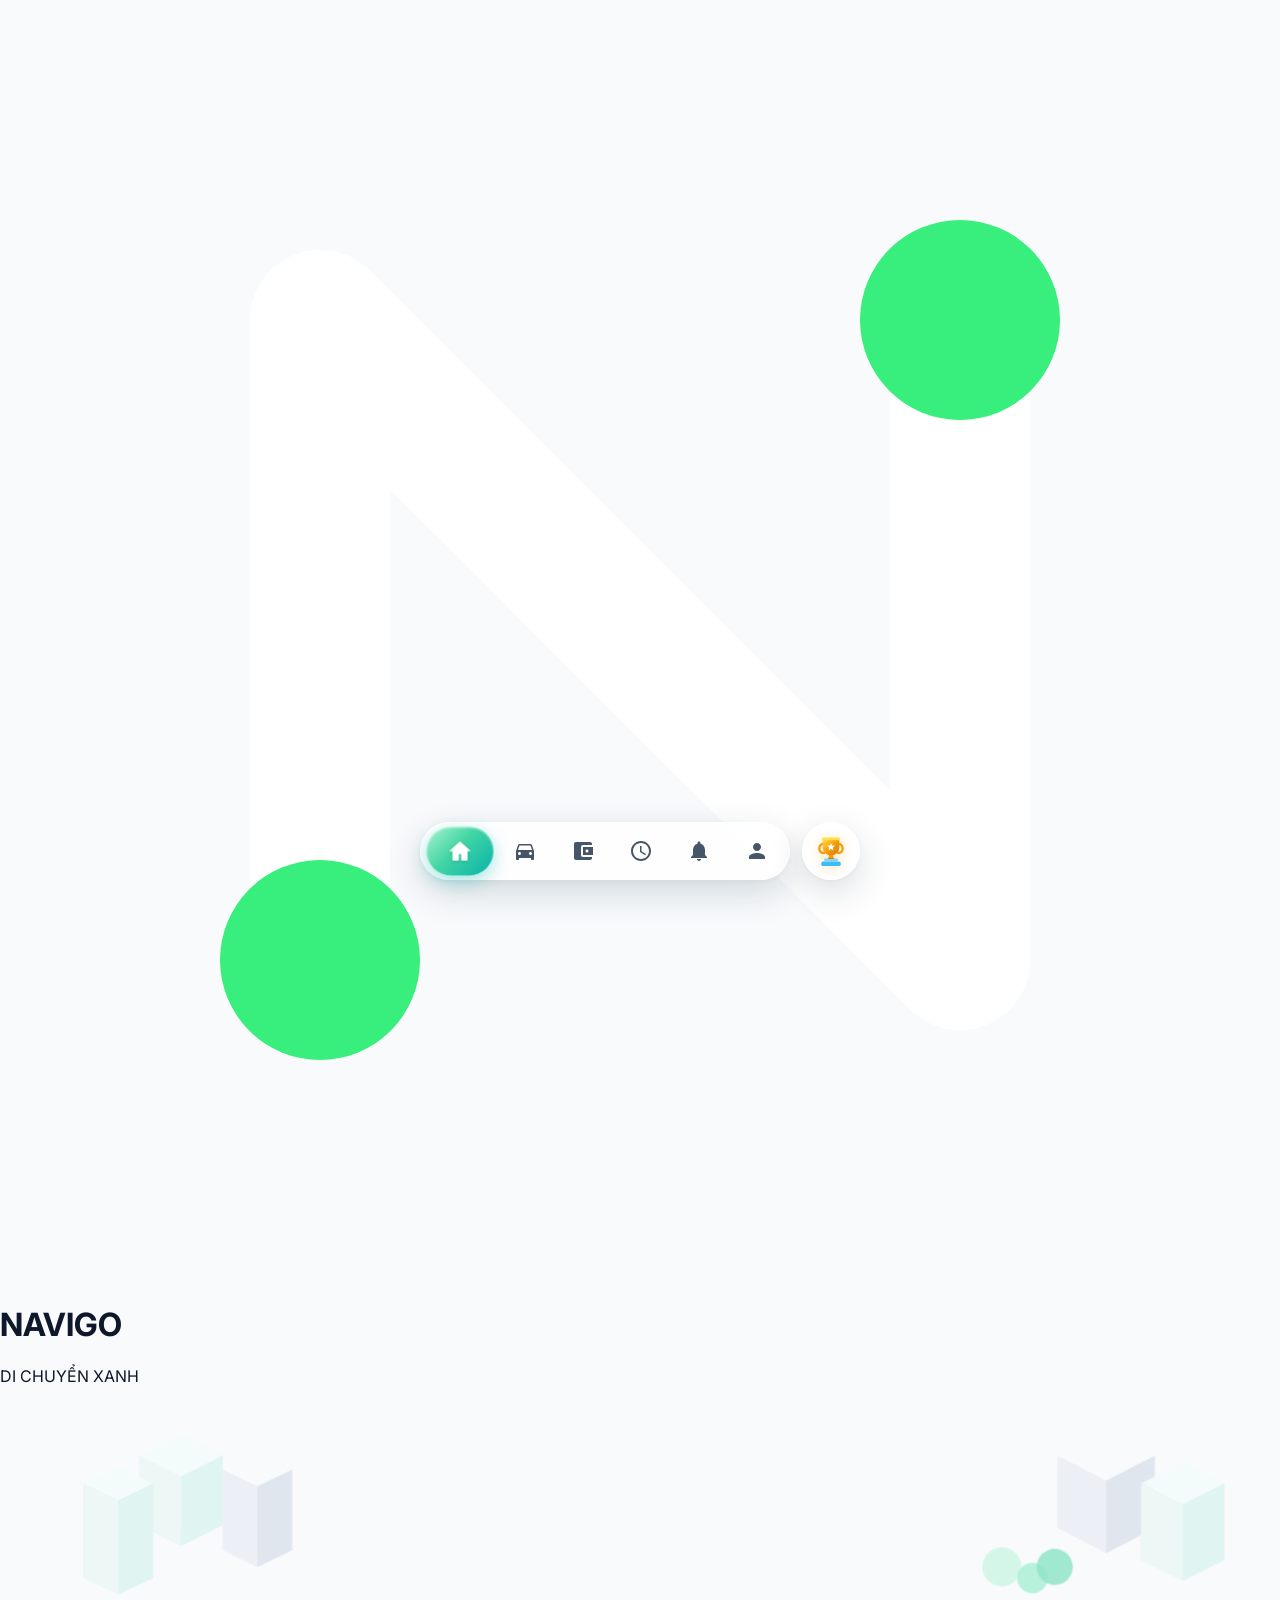
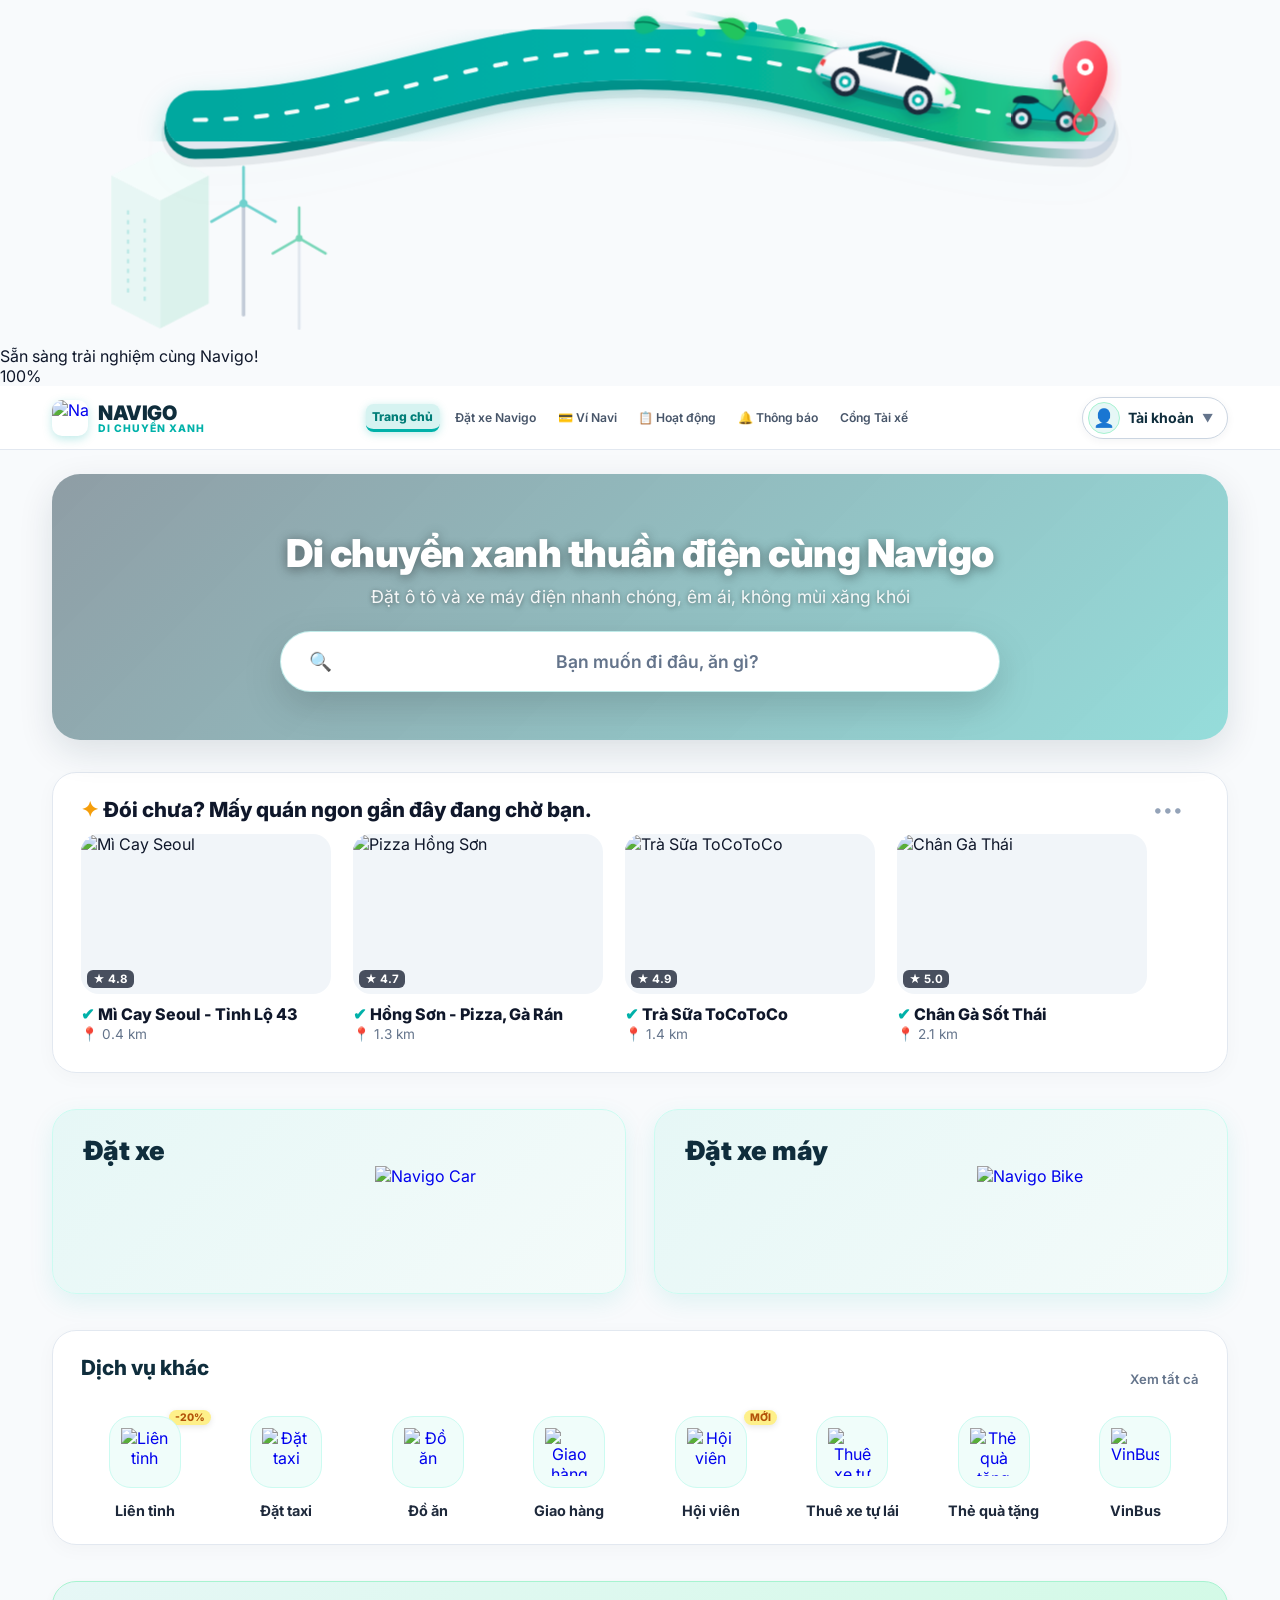
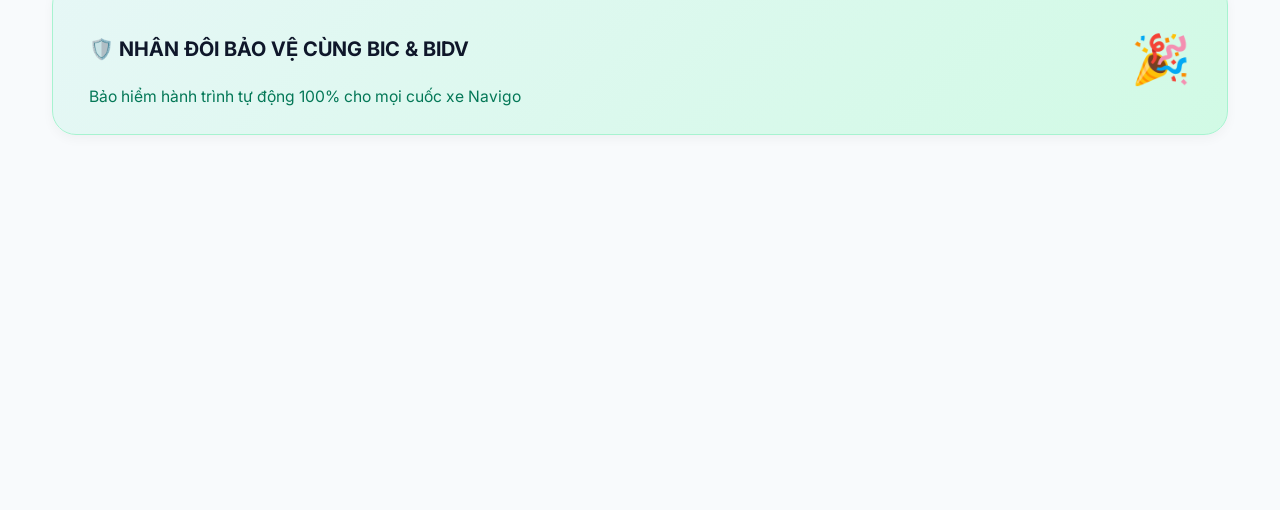
==== frontend/index.html @ cfb3f43a "feat: cap nhat cac chuc nang va tinh nang moi" ====
<!DOCTYPE html>
<html lang="vi">
<head>
    <meta charset="UTF-8">
    <meta name="viewport" content="width=device-width, initial-scale=1.0, maximum-scale=1.0, user-scalable=no, viewport-fit=cover">
    <meta name="theme-color" content="#f4fbf9">
    <title>Navigo — Di chuyển xanh thuần điện</title>
    <meta name="description" content="Navigo - Nền tảng di chuyển thuần điện 100% bằng ô tô và xe máy điện. Không khói, không mùi, không tiếng ồn.">
        <link rel="preconnect" href="https://fonts.googleapis.com">
    <link rel="preconnect" href="https://fonts.gstatic.com" crossorigin>
    <link href="https://fonts.googleapis.com/css2?family=Inter:wght@300;400;500;600;700;800;900&display=swap" rel="stylesheet">
    <link rel="stylesheet" href="css/design-system.css">
    <link rel="stylesheet" href="css/gsm-app.css?v=20261106_v5">
    <link rel="stylesheet" href="css/loading-splash.css">
    <style>
        /* ==========================================================================
           TOP NAVBAR & UNIFIED GUEST ACCOUNT DROPDOWN (TOPMOST LAYER GUARANTEE)
           ========================================================================== */
        .gsm-pc-navbar {
            position: sticky !important;
            top: 0 !important;
            overflow: visible !important;
            z-index: 2147483646 !important;
            background: #ffffff !important;
        }

        .gsm-pc-navbar-actions,
        .gsm-pc-navbar > div:last-child {
            position: relative !important;
            overflow: visible !important;
            z-index: 2147483647 !important;
        }

        .gsm-guest-menu-wrapper {
            position: relative !important;
            display: inline-flex !important;
            align-items: center !important;
            overflow: visible !important;
            z-index: 2147483647 !important;
        }

        .gsm-guest-account-btn {
            display: inline-flex !important;
            align-items: center !important;
            gap: 8px !important;
            background: #ffffff !important;
            border: 1.5px solid #cbd5e1 !important;
            border-radius: 9999px !important;
            padding: 4px 14px 4px 5px !important;
            cursor: pointer !important;
            transition: all 0.2s cubic-bezier(0.16, 1, 0.3, 1) !important;
            box-shadow: 0 2px 8px rgba(15, 45, 60, 0.05) !important;
            font-family: inherit !important;
            outline: none !important;
            user-select: none !important;
        }

        .gsm-guest-account-btn:hover {
            border-color: #00b1a9 !important;
            background: #f0faf9 !important;
            box-shadow: 0 4px 14px rgba(0, 177, 169, 0.18) !important;
        }

        .gsm-guest-account-btn.open .gsm-guest-account-arrow {
            transform: rotate(180deg) !important;
        }

        .gsm-guest-dropdown {
            display: none;
            position: absolute !important;
            top: calc(100% + 10px) !important;
            right: 0 !important;
            min-width: 250px !important;
            background: #ffffff !important;
            border: 1.5px solid #e2e8f0 !important;
            border-radius: 20px !important;
            box-shadow: 0 20px 50px rgba(15, 45, 60, 0.25), 0 4px 15px rgba(0, 0, 0, 0.08) !important;
            padding: 14px !important;
            z-index: 2147483647 !important;
            box-sizing: border-box !important;
            pointer-events: auto !important;
            animation: liquidPop 0.18s cubic-bezier(0.16, 1, 0.3, 1) !important;
        }

        .gsm-guest-dropdown.show,
        .gsm-guest-dropdown[style*="display: block"],
        .gsm-guest-dropdown[style*="display:block"] {
            display: block !important;
            visibility: visible !important;
            opacity: 1 !important;
            pointer-events: auto !important;
        }

        .gsm-guest-dropdown-header {
            padding: 4px 8px 12px !important;
            border-bottom: 1px solid #f1f5f9 !important;
            margin-bottom: 12px !important;
            text-align: left !important;
        }

        .gsm-guest-dropdown-title {
            font-weight: 800 !important;
            font-size: 0.95rem !important;
            color: #0f2d3c !important;
        }

        .gsm-guest-dropdown-sub {
            font-size: 0.78rem !important;
            color: #64748b !important;
            margin-top: 3px !important;
        }

        .gsm-guest-dropdown-item {
            display: flex !important;
            align-items: center !important;
            gap: 10px !important;
            padding: 11px 16px !important;
            border-radius: 12px !important;
            text-decoration: none !important;
            font-size: 0.9rem !important;
            font-weight: 700 !important;
            transition: all 0.16s ease !important;
            cursor: pointer !important;
            box-sizing: border-box !important;
        }

        .gsm-guest-dropdown-item.item-login {
            color: #ffffff !important;
            background: linear-gradient(135deg, #00b1a9, #007d77) !important;
            box-shadow: 0 4px 14px rgba(0, 177, 169, 0.32) !important;
            margin-bottom: 8px !important;
        }

        .gsm-guest-dropdown-item.item-login:hover {
            transform: translateY(-1px) !important;
            box-shadow: 0 6px 18px rgba(0, 177, 169, 0.42) !important;
        }

        .gsm-guest-dropdown-item.item-register {
            color: #0f2d3c !important;
            background: #f8fafc !important;
            border: 1.5px solid #cbd5e1 !important;
        }

        .gsm-guest-dropdown-item.item-register:hover {
            background: #f1f5f9 !important;
            border-color: #94a3b8 !important;
            transform: translateY(-1px) !important;
        }
        /* ==========================================================================
           ENLARGED SPACIOUS PC DESKTOP HOME PAGE (NO MAP ON HOME)
           ========================================================================== */
        @media (min-width: 1025px) {
            body.gsm-home-page {
                background: #f8fafc !important;
                height: auto !important;
                min-height: 100vh !important;
                overflow-y: auto !important;
                overflow-x: hidden !important;
            }

            body.gsm-home-page .gsm-desktop-container {
                max-width: 1240px !important;
                margin: 0 auto !important;
                padding: 24px 32px 60px !important;
                width: 100% !important;
                height: auto !important;
                min-height: calc(100vh - 64px) !important;
                overflow: visible !important;
                background: transparent !important;
                display: block !important;
            }

            body.gsm-home-page .gsm-desktop-sidebar {
                width: 100% !important;
                max-width: 100% !important;
                min-width: 0 !important;
                height: auto !important;
                border: none !important;
                background: transparent !important;
                box-shadow: none !important;
                position: static !important;
                overflow: visible !important;
            }

            body.gsm-home-page .gsm-screen-wrapper {
                max-width: 100% !important;
                width: 100% !important;
                height: auto !important;
                min-height: auto !important;
                background: transparent !important;
                box-shadow: none !important;
                border-radius: 0 !important;
                overflow: visible !important;
            }

            /* No map on home page */
            body.gsm-home-page .gsm-desktop-wide-canvas,
            body.gsm-home-page #desktop-home-map {
                display: none !important;
            }

            /* Floating Navigation Bar: prominently float on top across all screens */
            body.gsm-home-page .gsm-floating-bottom-nav,
            .gsm-floating-bottom-nav {
                display: inline-flex !important;
                visibility: visible !important;
                position: fixed !important;
                bottom: 20px !important;
                left: 50% !important;
                transform: translateX(-50%) !important;
                z-index: 2147483640 !important;
                pointer-events: none !important;
                opacity: 1 !important;
            }
            body.gsm-home-page .gsm-floating-bottom-nav .gsm-bottom-nav-pill,
            body.gsm-home-page .gsm-floating-bottom-nav .gsm-bottom-nav-trophy,
            .gsm-floating-bottom-nav .gsm-bottom-nav-pill,
            .gsm-floating-bottom-nav .gsm-bottom-nav-trophy {
                pointer-events: auto !important;
            }
            .gsm-floating-bottom-nav .gsm-bottom-nav-pill *,
            .gsm-floating-bottom-nav .gsm-bottom-nav-trophy *,
            .gsm-nav-btn {
                pointer-events: auto !important;
                cursor: pointer !important;
            }
            .gsm-nav-btn svg, .gsm-nav-btn path, .gsm-nav-btn circle {
                pointer-events: none !important;
            }

            /* Hero Banner */
            body.gsm-home-page .gsm-home-header {
                border-radius: 28px !important;
                padding: 56px 40px 48px !important;
                margin-bottom: 32px !important;
                background: linear-gradient(135deg, rgba(15, 45, 60, 0.45), rgba(0, 177, 169, 0.4)), url('assets/gsm/city_bg.jpg') no-repeat center center !important;
                background-size: cover !important;
                text-align: center !important;
                box-shadow: 0 12px 35px rgba(15, 45, 60, 0.12) !important;
            }

            body.gsm-home-page .gsm-home-hero-text {
                display: block !important;
                margin-bottom: 24px !important;
            }

            body.gsm-home-page .gsm-top-search-pill {
                max-width: 720px !important;
                margin: 0 auto !important;
                padding: 18px 28px !important;
                border-radius: 9999px !important;
                box-shadow: 0 14px 40px rgba(0, 0, 0, 0.15) !important;
                background: #ffffff !important;
                border: 1.5px solid rgba(0, 177, 169, 0.25) !important;
            }
            body.gsm-home-page .gsm-top-search-pill .gsm-search-placeholder {
                font-size: 1.1rem !important;
                font-weight: 600 !important;
            }

            /* Hero Cards: Đặt xe & Đặt xe máy */
            body.gsm-home-page .gsm-hero-cards-row {
                display: flex !important;
                gap: 28px !important;
                padding: 0 !important;
                margin-bottom: 36px !important;
            }
            body.gsm-home-page .gsm-hero-service-card {
                flex: 1 !important;
                height: 185px !important;
                padding: 24px 30px !important;
                border-radius: 24px !important;
                border: 1.5px solid #ccfbf1 !important;
                box-shadow: 0 8px 24px rgba(0, 177, 169, 0.1) !important;
            }
            body.gsm-home-page .gsm-hero-service-title {
                font-size: 1.65rem !important;
                font-weight: 900 !important;
            }
            body.gsm-home-page .gsm-hero-service-img {
                width: 220px !important;
                height: 115px !important;
            }

            /* Food Section */
            body.gsm-home-page .gsm-food-section {
                padding: 24px 28px !important;
                margin-bottom: 36px !important;
                background: #ffffff !important;
                border-radius: 24px !important;
                box-shadow: 0 4px 20px rgba(0, 0, 0, 0.03) !important;
                border: 1px solid #e2e8f0 !important;
            }
            body.gsm-home-page .gsm-food-title {
                font-size: 1.3rem !important;
                font-weight: 800 !important;
            }
            body.gsm-home-page .gsm-food-carousel {
                gap: 22px !important;
                padding-bottom: 6px !important;
            }
            body.gsm-home-page .gsm-food-card {
                width: 250px !important;
            }
            body.gsm-home-page .gsm-food-img-wrapper {
                width: 250px !important;
                height: 160px !important;
                border-radius: 18px !important;
            }
            body.gsm-home-page .gsm-food-name {
                font-size: 1rem !important;
                font-weight: 800 !important;
                margin-top: 10px !important;
            }
            body.gsm-home-page .gsm-food-dist {
                font-size: 0.85rem !important;
            }

            /* Services Grid */
            body.gsm-home-page .gsm-services-section {
                padding: 24px 28px !important;
                margin-bottom: 36px !important;
                background: #ffffff !important;
                border-radius: 24px !important;
                box-shadow: 0 4px 20px rgba(0, 0, 0, 0.03) !important;
                border: 1px solid #e2e8f0 !important;
            }
            body.gsm-home-page .gsm-services-title {
                font-size: 1.3rem !important;
                font-weight: 800 !important;
                margin-bottom: 22px !important;
            }
            body.gsm-home-page .gsm-services-grid {
                grid-template-columns: repeat(8, 1fr) !important;
                gap: 20px 14px !important;
            }
            body.gsm-home-page .gsm-grid-icon-wrap {
                width: 72px !important;
                height: 72px !important;
                border-radius: 22px !important;
                background: #f0fdfa !important;
                border: 1.5px solid #ccfbf1 !important;
            }
            body.gsm-home-page .gsm-grid-icon-wrap img {
                width: 48px !important;
                height: 48px !important;
            }
            body.gsm-home-page .gsm-grid-label {
                font-size: 0.9rem !important;
                font-weight: 700 !important;
                margin-top: 8px !important;
            }

            /* Promo Banner */
            body.gsm-home-page .gsm-banner-card {
                margin: 0 0 32px 0 !important;
                padding: 28px 36px !important;
                border-radius: 24px !important;
                border: 1.5px solid #a7f3d0 !important;
            }
            body.gsm-home-page .gsm-banner-left h4 {
                font-size: 1.25rem !important;
            }
            body.gsm-home-page .gsm-banner-left p {
                font-size: 0.98rem !important;
            }
            body.gsm-home-page .gsm-banner-graphic {
                font-size: 3rem !important;
            }
        }
    </style>
    <!-- Prevent loading splash flicker when user is already in an active session -->
    <script>
        if (sessionStorage.getItem('navigo_session_loaded') === 'true') {
            document.documentElement.classList.add('navigo-session-ready');
        }
    </script>
    <style>
        html.navigo-session-ready #navigo-welcome-splash {
            display: none !important;
            opacity: 0 !important;
            visibility: hidden !important;
            pointer-events: none !important;
        }
    </style>
    <script>
        window.showFeatureInDevelopment = function(featureName, icon) {
            const defaultIcons = {
                'Đồ ăn': '🍔',
                'Hội viên': '💎',
                'Thuê xe tự lái': '🚗',
                'Thẻ quà tặng': '🎁',
                'VinBus': '🚌'
            };
            const title = featureName || 'Tính năng';
            const resolvedIcon = icon || defaultIcons[featureName] || '⚡';

            if (typeof window.showNavigoModal === 'function') {
                window.showNavigoModal({
                    title: title,
                    message: 'Tính năng đang phát triển',
                    icon: resolvedIcon,
                    confirmText: 'Đã hiểu',
                    showCancel: false,
                    onConfirm: () => {}
                });
                return;
            }

            const existing = document.getElementById('navigo-liquid-glass-modal');
            if (existing) existing.remove();

            const overlay = document.createElement('div');
            overlay.id = 'navigo-liquid-glass-modal';
            overlay.style.cssText = 'position:fixed; inset:0; background:rgba(15,45,60,0.45); backdrop-filter:blur(14px); -webkit-backdrop-filter:blur(14px); z-index:2147483647 !important; display:flex; align-items:center; justify-content:center; padding:20px; box-sizing:border-box;';

            overlay.innerHTML = `
                <div style="position:relative; background:rgba(255,255,255,0.92); backdrop-filter:blur(24px); -webkit-backdrop-filter:blur(24px); border:1.5px solid rgba(255,255,255,0.95); border-radius:24px; padding:28px 24px 22px; max-width:380px; width:100%; text-align:center; box-shadow:0 25px 60px rgba(15,45,60,0.25), inset 0 1px 1px rgba(255,255,255,0.8); font-family:system-ui,-apple-system,sans-serif; animation:liquidPop 0.22s cubic-bezier(0.16,1,0.3,1);">
                    <button type="button" id="btn-liquid-close" aria-label="Đóng thông báo" title="Đóng" style="position:absolute; top:12px; right:12px; width:30px; height:30px; border-radius:50%; border:none; background:rgba(0,0,0,0.06); color:#64748b; font-size:1.3rem; line-height:1; display:flex; align-items:center; justify-content:center; cursor:pointer; transition:all 0.15s ease; z-index:10;">&times;</button>
                    <div style="width:58px; height:58px; border-radius:50%; background:rgba(230,247,246,0.9); border:1px solid rgba(187,242,238,0.9); color:#00b1a9; display:flex; align-items:center; justify-content:center; font-size:1.75rem; margin:0 auto 16px auto; box-shadow:0 4px 14px rgba(0,0,0,0.06);">
                        ${resolvedIcon}
                    </div>
                    <h3 style="margin:0 0 8px 0; font-size:1.25rem; font-weight:800; color:#0f2d3c; letter-spacing:-0.3px;">
                        ${title}
                    </h3>
                    <p style="margin:0 0 22px 0; font-size:0.92rem; color:#475569; line-height:1.45; word-break:break-word;">
                        Tính năng đang phát triển
                    </p>
                    <div style="display:flex; gap:10px;">
                        <button type="button" id="btn-liquid-confirm" style="flex:1; height:44px; border-radius:12px; border:none; background:linear-gradient(135deg, #00b1a9, #008781); color:#ffffff; font-size:0.92rem; font-weight:800; cursor:pointer; box-shadow:0 4px 14px rgba(0,177,169,0.35);">
                            Đã hiểu
                        </button>
                    </div>
                </div>
            `;

            document.body.appendChild(overlay);

            const removeModal = () => {
                document.removeEventListener('keydown', handleKeydown);
                overlay.remove();
            };
            const handleKeydown = (e) => {
                if (e.key === 'Escape') removeModal();
            };
            document.addEventListener('keydown', handleKeydown);

            const closeBtn = overlay.querySelector('#btn-liquid-close');
            if (closeBtn) closeBtn.onclick = removeModal;

            const confirmBtn = overlay.querySelector('#btn-liquid-confirm');
            if (confirmBtn) confirmBtn.onclick = removeModal;

            overlay.onclick = (e) => {
                if (e.target === overlay) removeModal();
            };
        };
    </script>
</head>
<body class="gsm-theme gsm-home-page">
    <!-- NAVIGO WELCOME LOADING SCREEN (SPLASH OVERLAY) -->
    <div id="navigo-welcome-splash" class="navigo-welcome-splash">
        <div class="loading-main-stage">
            
            <!-- 1. Top Brand Header: Navigo Squircle Logo + Name -->
            <div class="loading-brand-header">
                <div class="brand-squircle-logo">
                    <svg viewBox="0 0 32 32" fill="none" xmlns="http://www.w3.org/2000/svg">
                        <path d="M8 24V8L24 24V8" stroke="#ffffff" stroke-width="3.5" stroke-linecap="round" stroke-linejoin="round"/>
                        <circle cx="24" cy="8" r="2.5" fill="#38ef7d"/>
                        <circle cx="8" cy="24" r="2.5" fill="#38ef7d"/>
                    </svg>
                </div>
                <div class="brand-text-col">
                    <h1 class="brand-text-title">NAVIGO</h1>
                    <div class="brand-text-sub">DI CHUYỂN XANH</div>
                </div>
            </div>

            <!-- 2. The 3D S-Curve Eco Road Scene with Interactive Vectors -->
            <div class="loading-scene-wrapper">
                <svg class="loading-eco-svg" viewBox="0 0 920 400" preserveAspectRatio="xMidYMid meet">
                    <defs>
                        <!-- Road Glowing Teal Gradient -->
                        <linearGradient id="welcomeRoadTealGrad" x1="0%" y1="0%" x2="100%" y2="0%">
                            <stop offset="0%" stop-color="#00a89f"/>
                            <stop offset="50%" stop-color="#00b1a9"/>
                            <stop offset="85%" stop-color="#10b981"/>
                            <stop offset="100%" stop-color="#34d399"/>
                        </linearGradient>

                        <!-- Road Under-Bevel 3D Shading -->
                        <linearGradient id="welcomeRoadBevelGrad" x1="0%" y1="0%" x2="100%" y2="0%">
                            <stop offset="0%" stop-color="#007d77"/>
                            <stop offset="50%" stop-color="#008983"/>
                            <stop offset="85%" stop-color="#059669"/>
                            <stop offset="100%" stop-color="#cbd5e1"/>
                        </linearGradient>

                        <!-- Wind Stream Trail Gradient -->
                        <linearGradient id="welcomeWindTrailGrad" x1="0%" y1="0%" x2="100%" y2="0%">
                            <stop offset="0%" stop-color="rgba(0, 177, 169, 0)"/>
                            <stop offset="40%" stop-color="rgba(0, 177, 169, 0.45)"/>
                            <stop offset="80%" stop-color="rgba(52, 211, 153, 0.75)"/>
                            <stop offset="100%" stop-color="rgba(255, 255, 255, 0.9)"/>
                        </linearGradient>

                        <!-- Destination Pin Vibrant Coral Gradient -->
                        <linearGradient id="welcomePinCoralGrad" x1="0%" y1="0%" x2="100%" y2="100%">
                            <stop offset="0%" stop-color="#ff758c"/>
                            <stop offset="60%" stop-color="#ff4757"/>
                            <stop offset="100%" stop-color="#e02839"/>
                        </linearGradient>

                        <!-- Car Body Metallic White & Teal Gradient -->
                        <linearGradient id="welcomeCarBodyGrad" x1="0%" y1="0%" x2="0%" y2="100%">
                            <stop offset="0%" stop-color="#ffffff"/>
                            <stop offset="70%" stop-color="#f8fafc"/>
                            <stop offset="100%" stop-color="#e2e8f0"/>
                        </linearGradient>

                        <!-- Shadow Filters -->
                        <filter id="welcomeRoadGlowFilter" x="-10%" y="-30%" width="120%" height="160%">
                            <feDropShadow dx="0" dy="8" stdDeviation="10" flood-color="#00b1a9" flood-opacity="0.32"/>
                        </filter>
                        <filter id="welcomeCarShadowFilter" x="-20%" y="-20%" width="140%" height="140%">
                            <feDropShadow dx="0" dy="6" stdDeviation="5" flood-color="#0f2d3c" flood-opacity="0.22"/>
                        </filter>
                        <filter id="welcomePinShadowFilter" x="-30%" y="-20%" width="160%" height="160%">
                            <feDropShadow dx="0" dy="6" stdDeviation="6" flood-color="#ff4757" flood-opacity="0.4"/>
                        </filter>
                    </defs>

                    <!-- BACKGROUND: FAINT 3D ISOMETRIC CITY MESH & WIND TURBINES -->
                    <g class="isometric-bg-mesh" opacity="0.55">
                        <g transform="translate(40, 20)">
                            <polygon points="60,30 90,15 120,30 90,45" fill="#f0fdfa"/>
                            <polygon points="60,30 90,45 90,95 60,80" fill="#e2f4f0"/>
                            <polygon points="90,45 120,30 120,80 90,95" fill="#ccf0e7"/>
                            <polygon points="120,40 145,28 170,40 145,52" fill="#f8fafc"/>
                            <polygon points="120,40 145,52 145,110 120,98" fill="#e2e8f0"/>
                            <polygon points="145,52 170,40 170,98 145,110" fill="#cbd5e1"/>
                            <polygon points="20,50 45,38 70,50 45,62" fill="#f0fdfa"/>
                            <polygon points="20,50 45,62 45,130 20,118" fill="#e2f4f0"/>
                            <polygon points="45,62 70,50 70,118 45,130" fill="#ccf0e7"/>
                        </g>

                        <g transform="translate(30, 240)">
                            <polygon points="50,40 85,22 120,40 85,58" fill="#f0fdfa"/>
                            <polygon points="50,40 85,58 85,150 50,132" fill="#d9f3ed"/>
                            <polygon points="85,58 120,40 120,132 85,150" fill="#c4ebdf"/>
                            <line x1="62" y1="65" x2="62" y2="125" stroke="#00b1a9" stroke-width="1.5" stroke-dasharray="3 4" opacity="0.4"/>
                            <line x1="74" y1="71" x2="74" y2="131" stroke="#00b1a9" stroke-width="1.5" stroke-dasharray="3 4" opacity="0.4"/>
                            
                            <line x1="145" y1="140" x2="145" y2="60" stroke="#94a3b8" stroke-width="2.5" stroke-linecap="round"/>
                            <g class="turbine-blades" style="transform-origin: 145px 60px;">
                                <circle cx="145" cy="60" r="3" fill="#00b1a9"/>
                                <line x1="145" y1="60" x2="145" y2="34" stroke="#00b1a9" stroke-width="2" stroke-linecap="round"/>
                                <line x1="145" y1="60" x2="168" y2="73" stroke="#00b1a9" stroke-width="2" stroke-linecap="round"/>
                                <line x1="145" y1="60" x2="122" y2="73" stroke="#00b1a9" stroke-width="2" stroke-linecap="round"/>
                            </g>

                            <line x1="185" y1="150" x2="185" y2="85" stroke="#cbd5e1" stroke-width="2" stroke-linecap="round"/>
                            <g class="turbine-blades" style="transform-origin: 185px 85px; animation-duration: 5s;">
                                <circle cx="185" cy="85" r="2.5" fill="#10b981"/>
                                <line x1="185" y1="85" x2="185" y2="63" stroke="#10b981" stroke-width="1.8" stroke-linecap="round"/>
                                <line x1="185" y1="85" x2="204" y2="96" stroke="#10b981" stroke-width="1.8" stroke-linecap="round"/>
                                <line x1="185" y1="85" x2="166" y2="96" stroke="#10b981" stroke-width="1.8" stroke-linecap="round"/>
                            </g>
                        </g>

                        <g transform="translate(640, 20)">
                            <polygon points="120,30 155,12 190,30 155,48" fill="#f8fafc"/>
                            <polygon points="120,30 155,48 155,100 120,82" fill="#e2e8f0"/>
                            <polygon points="155,48 190,30 190,82 155,100" fill="#cbd5e1"/>
                            <polygon points="180,50 210,35 240,50 210,65" fill="#f0fdfa"/>
                            <polygon points="180,50 210,65 210,120 180,105" fill="#e2f4f0"/>
                            <polygon points="210,65 240,50 240,105 210,120" fill="#ccf0e7"/>
                            <circle cx="80" cy="110" r="14" fill="#a7f3d0" opacity="0.8"/>
                            <circle cx="102" cy="118" r="11" fill="#6ee7b7" opacity="0.85"/>
                            <circle cx="118" cy="110" r="13" fill="#34d399" opacity="0.8"/>
                        </g>
                    </g>

                    <!-- THE 3D S-CURVE ECO ROAD -->
                    <g id="welcome-road-system-group">
                        <path d="M 140,250 C 260,250 330,200 460,200 C 590,200 660,250 780,250" 
                              stroke="rgba(15, 45, 60, 0.08)" stroke-width="48" stroke-linecap="round" fill="none" 
                              filter="drop-shadow(0 14px 16px rgba(0, 177, 169, 0.16))"/>

                        <path d="M 140,246 C 260,246 330,196 460,196 C 590,196 660,246 780,246" 
                              stroke="url(#welcomeRoadBevelGrad)" stroke-width="44" stroke-linecap="round" fill="none"/>

                        <path d="M 140,240 C 260,240 330,190 460,190 C 590,190 660,240 780,240" 
                              stroke="#e2e8f0" stroke-width="42" stroke-linecap="round" fill="none"/>

                        <path id="welcome-road-progress-fill-path" class="road-progress-fill"
                              d="M 140,240 C 260,240 330,190 460,190 C 590,190 660,240 780,240" 
                              stroke="url(#welcomeRoadTealGrad)" stroke-width="42" stroke-linecap="round" fill="none"
                              stroke-dasharray="660" stroke-dashoffset="660" filter="url(#welcomeRoadGlowFilter)"/>

                        <path class="road-dash-line"
                              d="M 140,240 C 260,240 330,190 460,190 C 590,190 660,240 780,240" 
                              stroke="#ffffff" stroke-width="3" stroke-linecap="round" fill="none" 
                              stroke-dasharray="8 14" opacity="0.95"/>
                    </g>

                    <!-- VEHICLES (ANCHORED & DRIVEN ALONG ROAD PATH) -->
                    <!-- Navigo Electric Car -->
                    <g id="welcome-ev-car-pos" transform="translate(390, 192) rotate(-11)">
                        <g class="ev-car-bounce">
                            <!-- Wind Trail System Attached to Car's Rear -->
                            <g class="wind-trail-system" transform="translate(-40, 5)">
                                <path class="wind-stream-line" d="M -150,10 C -80,8 -30,-4 0,-4" 
                                      stroke="url(#welcomeWindTrailGrad)" stroke-width="6.5" stroke-linecap="round" fill="none"/>
                                <path class="wind-stream-line" d="M -110,-6 C -60,-8 -20,-12 0,-10" 
                                      stroke="url(#welcomeWindTrailGrad)" stroke-width="4" stroke-linecap="round" fill="none" style="animation-delay: -0.7s;"/>

                                <g class="eco-leaf leaf-1" transform="translate(-85, -5)">
                                    <path d="M 0,0 C 8,-9 19,-7 21,2 C 21,11 9,13 0,0 Z" fill="#22c55e" filter="drop-shadow(0 2px 4px rgba(34,197,94,0.3))"/>
                                    <path d="M 0,0 C 9,-3 17,0 21,2" stroke="#15803d" stroke-width="1" fill="none"/>
                                </g>

                                <g class="eco-leaf leaf-2" transform="translate(-125, 8)">
                                    <path d="M 0,0 C -6,-8 -16,-6 -18,2 C -18,10 -8,12 0,0 Z" fill="#10b981" filter="drop-shadow(0 2px 4px rgba(16,185,129,0.3))"/>
                                    <path d="M 0,0 C -8,-2 -14,0 -18,2" stroke="#047857" stroke-width="1" fill="none"/>
                                </g>

                                <g class="eco-leaf leaf-3" transform="translate(-45, -15)">
                                    <path d="M 0,0 C 6,-7 15,-6 17,2 C 17,9 8,11 0,0 Z" fill="#34d399"/>
                                </g>

                                <circle class="energy-spark sp-1" cx="-95" cy="5" r="3" fill="#38ef7d"/>
                                <circle class="energy-spark sp-2" cx="-60" cy="-8" r="3.5" fill="#00b1a9"/>
                                <circle class="energy-spark sp-3" cx="-25" cy="-14" r="2.5" fill="#10b981"/>
                            </g>

                            <!-- Car Underglow & Shadow -->
                            <ellipse cx="2" cy="24" rx="50" ry="6.5" fill="rgba(0, 177, 169, 0.4)" filter="blur(4px)"/>
                            <ellipse cx="2" cy="23.5" rx="44" ry="5" fill="rgba(15, 45, 60, 0.25)"/>

                            <g filter="url(#welcomeCarShadowFilter)">
                                <path d="M -48,14 C -46,5 -40,-4 -26,-6 L -8,-14 C 12,-16 26,-8 38,-3 L 48,2 C 54,6 55,16 48,19 C 38,21 -35,21 -44,19 C -48,18 -49,16 -48,14 Z" 
                                      fill="url(#welcomeCarBodyGrad)" stroke="#cbd5e1" stroke-width="1.2"/>
                                <path d="M -44,17 C -28,20 35,20 46,17 L 47,19 C 35,22 -28,22 -45,19 Z" fill="#00b1a9"/>
                                <path d="M -22,-4 L -6,-12 C 10,-14 22,-8 32,-3 L 31,4 L -20,4 Z" fill="#0f2d3c"/>
                                <line x1="6" y1="-13" x2="6" y2="4" stroke="#ffffff" stroke-width="2.5" stroke-linecap="round"/>
                                <path d="M -16,-2 L -4,-9 L 2,-9 L -10,-2 Z" fill="rgba(255, 255, 255, 0.6)"/>
                                <path d="M -28,-5 L -8,-14 C 12,-16 26,-8 34,-3" stroke="#00b1a9" stroke-width="3" stroke-linecap="round" fill="none"/>
                                <path d="M 45,5 L 51,8 L 46,11 Z" fill="#38ef7d" filter="drop-shadow(0 0 4px #38ef7d)"/>
                                <path d="M -46,7 L -43,7 L -44,12 L -47,11 Z" fill="#ef4444"/>

                                <g transform="translate(-26, 19)">
                                    <circle cx="0" cy="0" r="10.5" fill="#1e293b"/>
                                    <circle cx="0" cy="0" r="7" fill="#e2e8f0"/>
                                    <circle cx="0" cy="0" r="4.5" fill="#00b1a9"/>
                                    <circle cx="0" cy="0" r="2" fill="#ffffff"/>
                                </g>
                                <g transform="translate(28, 19)">
                                    <circle cx="0" cy="0" r="10.5" fill="#1e293b"/>
                                    <circle cx="0" cy="0" r="7" fill="#e2e8f0"/>
                                    <circle cx="0" cy="0" r="4.5" fill="#00b1a9"/>
                                    <circle cx="0" cy="0" r="2" fill="#ffffff"/>
                                </g>
                            </g>
                        </g>
                    </g>

                    <!-- Navigo Electric Scooter -->
                    <g id="welcome-ev-scooter-pos" transform="translate(525, 186) rotate(-2)">
                        <g class="ev-scooter-bounce">
                            <ellipse cx="0" cy="21" rx="30" ry="4" fill="rgba(0, 177, 169, 0.35)" filter="blur(3px)"/>
                            <ellipse cx="0" cy="20.5" rx="26" ry="3" fill="rgba(15, 45, 60, 0.2)"/>

                            <g filter="url(#welcomeCarShadowFilter)">
                                <path d="M -22,13 C -20,3 -13,1 -5,3 L 7,9 L 15,-3 C 17,-7 21,-7 23,-3 L 20,15 C 15,17 -16,17 -22,13 Z" 
                                      fill="#00b1a9" stroke="#007d77" stroke-width="1"/>
                                <path d="M -22,3 C -20,-1 -11,-2 -5,1 C 1,4 -9,6 -22,5 Z" fill="#0f2d3c"/>
                                <line x1="15" y1="-3" x2="13" y2="-13" stroke="#0f2d3c" stroke-width="3" stroke-linecap="round"/>
                                <line x1="7" y1="-13" x2="19" y2="-13" stroke="#334155" stroke-width="2.5" stroke-linecap="round"/>
                                <circle cx="7" cy="-15" r="2" fill="#00b1a9"/>
                                <circle cx="19" cy="-15" r="2" fill="#00b1a9"/>
                                <circle cx="17" cy="-6" r="3.5" fill="#ffffff" filter="drop-shadow(0 0 4px #38ef7d)"/>
                                <circle cx="17" cy="-6" r="1.5" fill="#38ef7d"/>

                                <g transform="translate(-15, 16)">
                                    <circle cx="0" cy="0" r="7.5" fill="#1e293b"/>
                                    <circle cx="0" cy="0" r="4.5" fill="#e2e8f0"/>
                                    <circle cx="0" cy="0" r="2" fill="#00b1a9"/>
                                </g>
                                <g transform="translate(17, 16)">
                                    <circle cx="0" cy="0" r="7.5" fill="#1e293b"/>
                                    <circle cx="0" cy="0" r="4.5" fill="#e2e8f0"/>
                                    <circle cx="0" cy="0" r="2" fill="#00b1a9"/>
                                </g>
                            </g>
                        </g>
                    </g>

                    <!-- DESTINATION PIN -->
                    <g class="destination-pin-system" transform="translate(780, 240)">
                        <ellipse cx="0" cy="2" rx="15" ry="5.5" fill="rgba(15, 45, 60, 0.22)"/>
                        <circle class="pin-radar-ring" cx="0" cy="2" r="8" fill="none" stroke="#ff4757" stroke-width="2"/>
                        <circle class="pin-radar-ring" cx="0" cy="2" r="8" fill="none" stroke="#ff4757" stroke-width="1.5" style="animation-delay: -1s;"/>

                        <g class="destination-pin-group" filter="url(#welcomePinShadowFilter)">
                            <path d="M 0,-2 C -11,-16 -16,-26 -16,-38 C -16,-49 -7,-57 0,-57 C 7,-57 16,-49 16,-38 C 16,-26 11,-16 0,-2 Z" 
                                  fill="url(#welcomePinCoralGrad)"/>
                            <circle cx="0" cy="-38" r="6" fill="#ffffff"/>
                            <circle cx="0" cy="-38" r="2.5" fill="#ff4757"/>
                        </g>
                    </g>

                </svg>
            </div>

            <!-- 3. Bottom Status Typography & Live Progress -->
            <div class="loading-footer-stage">
                <div class="status-main-label" id="welcome-status-main-label">
                    Đang khởi tạo lộ trình xanh cho bạn...
                </div>
                <div class="status-percent-row">
                    <span class="status-percent-num" id="welcome-percentage">0%</span>
                    <div class="pulsing-dots-group">
                        <span class="pulsing-dot d1"></span>
                        <span class="pulsing-dot d2"></span>
                        <span class="pulsing-dot d3"></span>
                    </div>
                </div>
            </div>

        </div>
    </div>
    <!-- Desktop Web Top Navigation Bar (>= 1025px) -->
    <nav class="gsm-pc-navbar">
        <a href="index.html" style="display:flex; align-items:center; gap:10px; text-decoration:none;">
            <img src="assets/gsm/navigo-logo.svg" alt="Navigo" style="width:36px; height:36px; border-radius:10px; flex-shrink:0; display:block; box-shadow:0 3px 10px rgba(0,177,169,0.25);">
            <div>
                <div style="font-weight:900; font-size:1.25rem; color:#0f2d3c; letter-spacing:-0.5px;">NAVIGO</div>
                <div style="font-size:0.65rem; color:#00b1a9; font-weight:800; letter-spacing:1px; margin-top:-3px;">DI CHUYỂN XANH</div>
            </div>
        </a>

        <div class="gsm-pc-nav-links">
            <a href="index.html" class="gsm-pc-nav-link active">Trang chủ</a>
            <a href="pages/customer.html" class="gsm-pc-nav-link">Đặt xe Navigo</a>
            
            <a href="pages/wallet.html" class="gsm-pc-nav-link">Ví Navi</a>
            <a href="pages/activity.html" class="gsm-pc-nav-link">📋 Hoạt động</a>
            <a href="pages/notifications.html" class="gsm-pc-nav-link" style="position:relative;">
                🔔 Thông báo
                <span class="gsm-nav-badge-dot" style="position:absolute; top:7px; right:5px; width:7px; height:7px; border-radius:50%; background:#ef4444; border:1px solid #fff; display:none;"></span>
            </a>
            <a href="pages/driver.html" class="gsm-pc-nav-link">Cổng Tài xế</a>
            <a href="pages/admin.html" class="gsm-pc-nav-link" data-role="admin" style="display:none;">Quản trị</a>
        </div>

        <div class="gsm-pc-navbar-actions" style="display:flex; align-items:center; gap:12px; position:relative; overflow:visible; z-index:2147483647;">
            <div data-auth="guest" class="gsm-guest-menu-wrapper">
                <button type="button" class="gsm-guest-account-btn" id="guest-account-trigger" title="Tài khoản" aria-label="Tài khoản">
                    <div class="gsm-guest-avatar-icon">👤</div>
                    <span class="gsm-guest-account-label">Tài khoản</span>
                    <span class="gsm-guest-account-arrow">▼</span>
                </button>
                <div class="gsm-guest-dropdown" id="guest-account-dropdown">
                    <div class="gsm-guest-dropdown-header">
                        <div class="gsm-guest-dropdown-title">Chào mừng bạn!</div>
                        <div class="gsm-guest-dropdown-sub">Đăng nhập để đặt xe & quản lý ví</div>
                    </div>
                    <a href="pages/login.html" class="gsm-guest-dropdown-item item-login">
                        <span>🔑</span> Đăng nhập
                    </a>
                    <a href="pages/register.html" class="gsm-guest-dropdown-item item-register">
                        <span>📝</span> Đăng ký tài khoản
                    </a>
                </div>
            </div>
            <div data-auth="user" style="display:none; align-items:center; gap:10px;">
                <a href="pages/profile.html" style="display:flex; align-items:center; gap:8px; text-decoration:none; color:#0f2d3c; font-weight:700; font-size:0.9rem;">
                    <div style="width:34px; height:34px; border-radius:50%; background:#00b1a9; color:#fff; display:flex; align-items:center; justify-content:center; font-weight:800;" data-user-avatar>U</div>
                    <span data-user-name>Người dùng</span>
                </a>
                <button type="button" data-action="logout" id="btn-desktop-logout" style="border:none; background:#fef2f2; color:#dc2626; padding:6px 14px; border-radius:8px; font-weight:700; cursor:pointer;">
                    Đăng xuất
                </button>
            </div>
        </div>
    </nav>

    <!-- Main Desktop Layout Wrapper -->
    <div class="gsm-desktop-container">
        <!-- Sidebar Phone App Shell (Exact Screen 1 Replica) -->
        <div class="gsm-desktop-sidebar">
            <div class="gsm-screen-wrapper">
                <!-- 1. Header with Top Search Pill and 3D City Background -->
                <div class="gsm-home-header">
                    <div class="gsm-home-hero-text" style="display:none;">
                        <h1 style="color:#ffffff; font-size:2.4rem; font-weight:900; margin:0 0 10px 0; text-shadow:0 2px 12px rgba(0,0,0,0.45); letter-spacing:-0.5px;">Di chuyển xanh thuần điện cùng Navigo</h1>
                        <p style="color:rgba(255,255,255,0.92); font-size:1.1rem; margin:0; text-shadow:0 1px 5px rgba(0,0,0,0.45);">Đặt ô tô và xe máy điện nhanh chóng, êm ái, không mùi xăng khói</p>
                    </div>
                    <!-- Top Pill Search Bar -->
                    <a href="pages/customer.html" class="gsm-top-search-pill">
                        <span class="gsm-search-icon">🔍</span>
                        <span class="gsm-search-placeholder">Bạn muốn đi đâu, ăn gì?</span>
                    </a>
                </div>

                <!-- 2. Food Section Carousel -->
                <div class="gsm-food-section">
                    <div class="gsm-food-header">
                        <div class="gsm-food-title">
                            <span style="color:#f59e0b;">✦</span> Đói chưa? Mấy quán ngon gần đây đang chờ bạn.
                        </div>
                        <span style="color:#94a3b8; font-size:1.1rem; cursor:pointer;" onclick="window.location.href='pages/customer.html?service=food'" title="Xem tất cả quán ngon">•••</span>
                    </div>

                    <div class="gsm-food-carousel">
                        <!-- Food 1 -->
                        <div class="gsm-food-card" onclick="window.location.href='pages/customer.html?dest=MiCaySeoul'">
                            <div class="gsm-food-img-wrapper">
                                <img src="https://images.unsplash.com/photo-1569718212165-3a8278d5f624?auto=format&fit=crop&w=300&q=80" alt="Mì Cay Seoul" class="gsm-food-img">
                                <div class="gsm-food-rating-pill">★ 4.8</div>
                            </div>
                            <div class="gsm-food-name">
                                <span style="color:#00b1a9;">✔</span> Mì Cay Seoul - Tỉnh Lộ 43
                            </div>
                            <div class="gsm-food-dist">📍 0.4 km</div>
                        </div>

                        <!-- Food 2 -->
                        <div class="gsm-food-card" onclick="window.location.href='pages/customer.html?dest=PizzaHongSon'">
                            <div class="gsm-food-img-wrapper">
                                <img src="https://images.unsplash.com/photo-1513104890138-7c749659a591?auto=format&fit=crop&w=300&q=80" alt="Pizza Hồng Sơn" class="gsm-food-img">
                                <div class="gsm-food-rating-pill">★ 4.7</div>
                            </div>
                            <div class="gsm-food-name">
                                <span style="color:#00b1a9;">✔</span> Hồng Sơn - Pizza, Gà Rán
                            </div>
                            <div class="gsm-food-dist">📍 1.3 km</div>
                        </div>

                        <!-- Food 3 -->
                        <div class="gsm-food-card" onclick="window.location.href='pages/customer.html?dest=TraSuaToco'">
                            <div class="gsm-food-img-wrapper">
                                <img src="https://tocotocotea.com/wp-content/uploads/2024/10/Hinh-1-9.jpg" alt="Trà Sữa ToCoToCo" class="gsm-food-img">
                                <div class="gsm-food-rating-pill">★ 4.9</div>
                            </div>
                            <div class="gsm-food-name">
                                <span style="color:#00b1a9;">✔</span> Trà Sữa ToCoToCo
                            </div>
                            <div class="gsm-food-dist">📍 1.4 km</div>
                        </div>

                        <!-- Food 4 -->
                        <div class="gsm-food-card" onclick="window.location.href='pages/customer.html?dest=ChanGaVemy'">
                            <div class="gsm-food-img-wrapper">
                                <img src="https://images.unsplash.com/photo-1562967914-608f82629710?auto=format&fit=crop&w=300&q=80" alt="Chân Gà Thái" class="gsm-food-img">
                                <div class="gsm-food-rating-pill">★ 5.0</div>
                            </div>
                            <div class="gsm-food-name">
                                <span style="color:#00b1a9;">✔</span> Chân Gà Sốt Thái
                            </div>
                            <div class="gsm-food-dist">📍 2.1 km</div>
                        </div>
                    </div>
                </div>

                <!-- 3. Two Big Hero Cards: Đặt xe (Car) & Đặt xe máy (Bike) -->
                <div class="gsm-hero-cards-row">
                    <a href="pages/customer.html?service=car4" class="gsm-hero-service-card" title="Đặt ô tô điện Navigo">
                        <div class="gsm-hero-service-title">Đặt xe</div>
                        <img src="assets/gsm/car_vf5.svg" alt="Navigo Car" class="gsm-hero-service-img">
                    </a>

                    <a href="pages/customer.html?service=bike" class="gsm-hero-service-card" title="Đặt xe máy điện Navigo">
                        <div class="gsm-hero-service-title">Đặt xe máy</div>
                        <img src="assets/gsm/bike_feliz.svg" alt="Navigo Bike" class="gsm-hero-service-img">
                    </a>
                </div>

                <!-- 4. 4x2 Other Services Grid (Dịch vụ khác) -->
                <div class="gsm-services-section">
                    <div class="gsm-services-header">
                        <div class="gsm-services-title">Dịch vụ khác</div>
                        <a href="pages/customer.html" class="gsm-services-more">Xem tất cả</a>
                    </div>

                    <div class="gsm-services-grid">
                        <!-- 1. Liên tỉnh -->
                        <a href="pages/customer.html?service=intercity" class="gsm-grid-item">
                            <div class="gsm-grid-badge">-20%</div>
                            <div class="gsm-grid-icon-wrap">
                                <img src="assets/gsm/ic_lientinh.svg" alt="Liên tỉnh">
                            </div>
                            <div class="gsm-grid-label">Liên tỉnh</div>
                        </a>

                        <!-- 2. Đặt taxi -->
                        <a href="pages/customer.html?service=car4" class="gsm-grid-item">
                            <div class="gsm-grid-icon-wrap">
                                <img src="assets/gsm/ic_taxi.svg" alt="Đặt taxi">
                            </div>
                            <div class="gsm-grid-label">Đặt taxi</div>
                        </a>

                        <!-- 3. Đồ ăn -->
                        <a href="javascript:void(0)" onclick="window.showFeatureInDevelopment('Đồ ăn', '🍔'); return false;" class="gsm-grid-item" role="button" aria-label="Đồ ăn">
                            <div class="gsm-grid-icon-wrap">
                                <img src="assets/gsm/ic_food.svg" alt="Đồ ăn">
                            </div>
                            <div class="gsm-grid-label">Đồ ăn</div>
                        </a>

                        <!-- 4. Giao hàng -->
                        <a href="pages/customer.html?service=delivery" class="gsm-grid-item">
                            <div class="gsm-grid-icon-wrap">
                                <img src="assets/gsm/ic_delivery.svg" alt="Giao hàng">
                            </div>
                            <div class="gsm-grid-label">Giao hàng</div>
                        </a>

                        <!-- 5. Hội viên -->
                        <a href="javascript:void(0)" onclick="window.showFeatureInDevelopment('Hội viên', '💎'); return false;" class="gsm-grid-item" role="button" aria-label="Hội viên">
                            <div class="gsm-grid-badge">MỚI</div>
                            <div class="gsm-grid-icon-wrap">
                                <img src="assets/gsm/ic_member.svg" alt="Hội viên">
                            </div>
                            <div class="gsm-grid-label">Hội viên</div>
                        </a>

                        <!-- 6. Thuê xe tự lái -->
                        <a href="javascript:void(0)" onclick="window.showFeatureInDevelopment('Thuê xe tự lái', '🚗'); return false;" class="gsm-grid-item" role="button" aria-label="Thuê xe tự lái">
                            <div class="gsm-grid-icon-wrap">
                                <img src="assets/gsm/ic_rent.svg" alt="Thuê xe tự lái">
                            </div>
                            <div class="gsm-grid-label">Thuê xe tự lái</div>
                        </a>

                        <!-- 7. Thẻ quà tặng -->
                        <a href="javascript:void(0)" onclick="window.showFeatureInDevelopment('Thẻ quà tặng', '🎁'); return false;" class="gsm-grid-item" role="button" aria-label="Thẻ quà tặng">
                            <div class="gsm-grid-icon-wrap">
                                <img src="assets/gsm/ic_gift.svg" alt="Thẻ quà tặng">
                            </div>
                            <div class="gsm-grid-label">Thẻ quà tặng</div>
                        </a>

                        <!-- 8. VinBus -->
                        <a href="javascript:void(0)" onclick="window.showFeatureInDevelopment('VinBus', '🚌'); return false;" class="gsm-grid-item" role="button" aria-label="VinBus">
                            <div class="gsm-grid-icon-wrap">
                                <img src="assets/gsm/ic_vinbus.svg" alt="VinBus">
                            </div>
                            <div class="gsm-grid-label">VinBus</div>
                        </a>
                    </div>
                </div>

                <!-- 5. Promotional Banner Card (BIC & BIDV) -->
                <div class="gsm-banner-card" onclick="window.location.href='pages/customer.html'">
                    <div class="gsm-banner-left">
                        <h4>🛡️ NHÂN ĐÔI BẢO VỆ CÙNG BIC & BIDV</h4>
                        <p>Bảo hiểm hành trình tự động 100% cho mọi cuốc xe Navigo</p>
                    </div>
                    <div class="gsm-banner-graphic">🎉</div>
                </div>

                <div style="height: 90px;"></div>

                <!-- 6. Bottom Navigation Bar anchored to viewport center -->
            </div>
        </div>
    </div>

        <!-- Floating Glassmorphism Bottom Navigation Bar (Authentic Screenshot Match) -->
    <nav class="gsm-floating-bottom-nav" id="gsm-floating-bottom-nav">
        <div class="gsm-bottom-nav-pill">
            <a href="index.html" class="gsm-nav-btn active" title="Trang chủ">
                <svg class="gsm-nav-svg" width="24" height="24" viewBox="0 0 24 24" fill="currentColor">
                    <path d="M12 3L2 12h3v8a1 1 0 0 0 1 1h4a1 1 0 0 0 1-1v-5h2v5a1 1 0 0 0 1 1h4a1 1 0 0 0 1-1v-8h3L12 3z"/>
                </svg>
            </a>
            <a href="pages/customer.html" class="gsm-nav-btn " title="Đặt xe">
                <svg class="gsm-nav-svg" width="24" height="24" viewBox="0 0 24 24" fill="currentColor">
                    <path d="M18.92 6.01C18.72 5.42 18.16 5 17.5 5h-11c-.66 0-1.21.42-1.42 1.01L3 12v8c0 .55.45 1 1 1h1c.55 0 1-.45 1-1v-1h12v1c0 .55.45 1 1 1h1c.55 0 1-.45 1-1v-8l-2.08-5.99zM6.85 7h10.29l1.04 3H5.81l1.04-3zM19 17H5v-4.66l.12-.34h13.77l.11.34V17zM7.5 15.5c.83 0 1.5-.67 1.5-1.5s-.67-1.5-1.5-1.5-1.5.67-1.5 1.5.67 1.5 1.5 1.5zm9 0c.83 0 1.5-.67 1.5-1.5s-.67-1.5-1.5-1.5-1.5.67-1.5 1.5.67 1.5 1.5 1.5z"/>
                </svg>
            </a>
            <a href="pages/wallet.html" class="gsm-nav-btn " title="Ví Navi">
                <svg class="gsm-nav-svg" width="24" height="24" viewBox="0 0 24 24" fill="currentColor">
                    <path d="M21 18v1c0 1.1-.9 2-2 2H5c-1.11 0-2-.9-2-2V5c0-1.1.89-2 2-2h14c1.1 0 2 .9 2 2v1h-9c-1.11 0-2 .9-2 2v8c0 1.1.89 2 2 2h9zm-9-2h10V8H12v8zm4-2.5c-.83 0-1.5-.67-1.5-1.5s.67-1.5 1.5-1.5 1.5.67 1.5 1.5-.67 1.5-1.5 1.5z"/>
                </svg>
            </a>
            <a href="pages/activity.html" class="gsm-nav-btn " title="Lịch sử">
                <svg class="gsm-nav-svg" width="24" height="24" viewBox="0 0 24 24" fill="currentColor">
                    <path d="M11.99 2C6.47 2 2 6.48 2 12s4.47 10 9.99 10C17.52 22 22 17.52 22 12S17.52 2 11.99 2zM12 20c-4.42 0-8-3.58-8-8s3.58-8 8-8 8 3.58 8 8-3.58 8-8 8zm.5-13H11v6l5.25 3.15.75-1.23-4.5-2.67z"/>
                </svg>
            </a>
            <a href="pages/notifications.html" class="gsm-nav-btn " title="Thông báo">
                <div class="gsm-nav-bell-wrapper">
                    <svg class="gsm-nav-svg" width="24" height="24" viewBox="0 0 24 24" fill="currentColor">
                        <path d="M12 22c1.1 0 2-.9 2-2h-4c0 1.1.9 2 2 2zm6-6v-5c0-3.07-1.63-5.64-4.5-6.32V4c0-.83-.67-1.5-1.5-1.5s-1.5.67-1.5 1.5v.68C7.64 5.36 6 7.92 6 11v5l-2 2v1h16v-1l-2-2z"/>
                    </svg>
                    <span class="gsm-nav-badge-dot" style="display:none;"></span>
                </div>
            </a>
            <a href="pages/profile.html" class="gsm-nav-btn " title="Hồ sơ">
                <svg class="gsm-nav-svg" width="24" height="24" viewBox="0 0 24 24" fill="currentColor">
                    <path d="M12 12c2.21 0 4-1.79 4-4s-1.79-4-4-4-4 1.79-4 4 1.79 4 4 4zm0 2c-2.67 0-8 1.34-8 4v2h16v-2c0-2.66-5.33-4-8-4z"/>
                </svg>
            </a>
        </div>
        <!-- Separate Circular Floating Glass Trophy Orb -->
        <a href="pages/profile.html#rewards" class="gsm-bottom-nav-trophy" title="Navigo Race / Ưu đãi">
            <svg class="gsm-nav-trophy-svg" width="34" height="34" viewBox="0 0 48 48" fill="none" xmlns="http://www.w3.org/2000/svg">
                <rect x="11" y="38" width="26" height="6" rx="2.5" fill="#38bdf8"/>
                <rect x="15" y="34" width="18" height="4" rx="1" fill="#7dd3fc"/>
                <path d="M21 28h6v6h-6z" fill="#f59e0b"/>
                <path d="M20 33h8v1.5h-8z" fill="#d97706"/>
                <path d="M14 13c-4.5 0-7 3.5-7 7.5s2.5 7.5 7 7.5h2v-3h-2c-2.8 0-4-2-4-4.5s1.2-4.5 4-4.5h2v-3h-2z" fill="#f59e0b"/>
                <path d="M34 13c4.5 0 7 3.5 7 7.5s-2.5 7.5-7 7.5h-2v-3h2c2.8 0 4-2 4-4.5s-1.2-4.5-4-4.5h-2v-3h2z" fill="#f59e0b"/>
                <path d="M13 8h22v11c0 6.075-4.925 11-11 11s-11-4.925-11-11V8z" fill="url(#navigoTrophyGold)"/>
                <rect x="12" y="6" width="24" height="3.5" rx="1.75" fill="#fde047"/>
                <path d="M24 13.5l1.55 3.15 3.45.5-2.5 2.45.6 3.45-3.1-1.65-3.1 1.65.6-3.45-2.5-2.45 3.45-.5L24 13.5z" fill="#ffffff"/>
                <defs>
                    <linearGradient id="navigoTrophyGold" x1="13" y1="8" x2="35" y2="30" gradientUnits="userSpaceOnUse">
                        <stop offset="0%" stop-color="#fde047"/>
                        <stop offset="50%" stop-color="#f59e0b"/>
                        <stop offset="100%" stop-color="#d97706"/>
                    </linearGradient>
                </defs>
            </svg>
        </a>
    </nav>

    <!-- Scripts -->
    <!-- Firebase Realtime Cloud SDK (Compatible with all modern browsers without build step) -->
    <script src="https://www.gstatic.com/firebasejs/9.23.0/firebase-app-compat.js"></script>
    <script src="https://www.gstatic.com/firebasejs/9.23.0/firebase-database-compat.js"></script>
    <script src="js/core/firebase-config.js"></script>
    <script src="js/core/geocoder.js"></script>
    <script src="js/core/api.js"></script>
    <script src="js/core/session.js?v=20261106_v5"></script>
    <script src="js/core/wallet.js"></script>
    <script src="js/core/realtime.js"></script>
    <script src="js/core/notifications.js"></script>

    <!-- Navigo Loading Transition & Geolocation Permission Flow -->
    <script>
        (function() {
            const splash = document.getElementById('navigo-welcome-splash');
            const urlParams = new URLSearchParams(window.location.search);
            const hasPromptParam = urlParams.has('prompt_location') || urlParams.has('from_loading');
            const hasSessionFromLoading = sessionStorage.getItem('navigo_from_loading') === 'true';
            const isSessionLoaded = sessionStorage.getItem('navigo_session_loaded') === 'true';
            const isLocationPrompted = sessionStorage.getItem('navigo_session_location_prompted') === 'true';

            // Function to prompt user for location access using Navigo modal (shown strictly ONCE per session)
            const promptForUserLocation = () => {
                if (sessionStorage.getItem('navigo_session_location_prompted') === 'true') {
                    return;
                }
                setTimeout(() => {
                    if (sessionStorage.getItem('navigo_session_location_prompted') === 'true') {
                        return;
                    }
                    if (typeof window.navigoEnsureLocationPermission === 'function') {
                        window.navigoEnsureLocationPermission((loc) => {
                            if (loc && loc.address) {
                                console.log('[Navigo] Vị trí người dùng đã sẵn sàng:', loc.address);
                            }
                        }, true);
                    }
                }, 400);
            };

            // CASE 1: Already loaded previously in this session (e.g. navigating back to Home from other pages)
            // NEVER show loading screen again, NEVER re-prompt location modal if already asked!
            if (isSessionLoaded) {
                if (splash) {
                    splash.style.display = 'none';
                    splash.classList.add('hidden-splash');
                }
                sessionStorage.removeItem('navigo_from_loading');
                sessionStorage.removeItem('navigo_loading_screen_active');

                // Clean any query parameter cleanly from address bar
                if (window.history && window.history.replaceState && (hasPromptParam || window.location.search)) {
                    const cleanUrl = window.location.pathname + window.location.hash;
                    window.history.replaceState({}, document.title, cleanUrl);
                }

                // If location was somehow never asked yet, ask once; otherwise do nothing
                if (!isLocationPrompted) {
                    promptForUserLocation();
                }
                return;
            }

            // CASE 2: Arrived from standalone loading.html (already waited 2s with full animation)
            if (hasPromptParam || hasSessionFromLoading) {
                if (splash) {
                    splash.style.display = 'none';
                    splash.classList.add('hidden-splash');
                }
                sessionStorage.removeItem('navigo_from_loading');
                sessionStorage.removeItem('navigo_loading_screen_active');
                sessionStorage.setItem('navigo_session_loaded', 'true');

                // Clean the query parameter from address bar cleanly
                if (window.history && window.history.replaceState) {
                    const cleanUrl = window.location.pathname + window.location.hash;
                    window.history.replaceState({}, document.title, cleanUrl);
                }

                // Prompt user for location access on home page ONCE
                if (!isLocationPrompted) {
                    promptForUserLocation();
                }
                return;
            }

            // CASE 3: Direct initial visit to index.html (first time in session):
            // Show loading splash with 60/120 FPS requestAnimationFrame progress & dynamic status text
            sessionStorage.setItem('navigo_loading_screen_active', 'true');
            const LOADING_DURATION_MS = 2100;
            const FADE_TRANSITION_MS = 450;

            const percentEl = document.getElementById('welcome-percentage');
            const roadFill = document.getElementById('welcome-road-progress-fill-path');
            const carNode = document.getElementById('welcome-ev-car-pos');
            const scooterNode = document.getElementById('welcome-ev-scooter-pos');
            const statusLabel = document.getElementById('welcome-status-main-label');

            let roadLength = 660;
            if (roadFill && typeof roadFill.getTotalLength === 'function') {
                try {
                    roadLength = roadFill.getTotalLength();
                } catch(e) {}
            }
            if (roadFill) {
                roadFill.style.strokeDasharray = roadLength;
                roadFill.style.strokeDashoffset = roadLength;
            }

            // Function to dynamically update vehicles along the exact S-Curve road path
            function updateRoadVehicles(progressRatio) {
                if (!roadFill || typeof roadFill.getPointAtLength !== 'function') return;

                const len = roadLength;
                // Scooter travels from ~150px to ~620px (pin is at 655px)
                const scooterDist = 150 + progressRatio * 470;
                // Car trails behind scooter by 115px (never overlaps!)
                const carDist = Math.max(35, scooterDist - 115);

                // 1. Position Car on road surface & match road tangent slope
                const carP1 = roadFill.getPointAtLength(carDist);
                const carP2 = roadFill.getPointAtLength(Math.min(len, carDist + 4));
                const carAngle = Math.atan2(carP2.y - carP1.y, carP2.x - carP1.x) * (180 / Math.PI);

                if (carNode) {
                    carNode.setAttribute('transform', `translate(${carP1.x.toFixed(1)}, ${(carP1.y - 18).toFixed(1)}) rotate(${carAngle.toFixed(1)})`);
                }

                // 2. Position Scooter ahead on road surface
                const scP1 = roadFill.getPointAtLength(scooterDist);
                const scP2 = roadFill.getPointAtLength(Math.min(len, scooterDist + 4));
                const scAngle = Math.atan2(scP2.y - scP1.y, scP2.x - scP1.x) * (180 / Math.PI);

                if (scooterNode) {
                    scooterNode.setAttribute('transform', `translate(${scP1.x.toFixed(1)}, ${(scP1.y - 15).toFixed(1)}) rotate(${scAngle.toFixed(1)})`);
                }

                // 3. Fill glowing road path seamlessly to match the lead scooter!
                const activeFill = Math.min(len, scooterDist + 15);
                roadFill.style.strokeDashoffset = len - activeFill;
            }

            // Initial positioning on road
            updateRoadVehicles(0);

            const startTime = performance.now();
            function frame(now) {
                const elapsed = now - startTime;
                const progress = Math.min(elapsed / LOADING_DURATION_MS, 1);
                // Natural deceleration curve (smooth easing)
                const eased = 1 - Math.pow(1 - progress, 2.4);
                const percent = Math.min(100, Math.floor(eased * 100));

                if (percentEl) percentEl.textContent = `${percent}%`;

                // Update vehicles dynamically along the road
                updateRoadVehicles(eased);

                if (statusLabel) {
                    if (percent < 35) {
                        statusLabel.textContent = 'Đang khởi tạo lộ trình xanh cho bạn...';
                    } else if (percent < 75) {
                        statusLabel.textContent = 'Tối ưu tuyến đường thuần điện 0 phát thải...';
                    } else if (percent < 95) {
                        statusLabel.textContent = 'Kết nối phương tiện & trạm sạc thông minh...';
                    } else {
                        statusLabel.textContent = 'Sẵn sàng trải nghiệm cùng Navigo!';
                    }
                }

                if (progress < 1) {
                    requestAnimationFrame(frame);
                } else {
                    if (percentEl) percentEl.textContent = '100%';
                    updateRoadVehicles(1);

                    setTimeout(() => {
                        sessionStorage.removeItem('navigo_loading_screen_active');
                        sessionStorage.setItem('navigo_session_loaded', 'true');
                        if (splash) {
                            splash.classList.add('hidden-splash');
                            setTimeout(() => {
                                splash.style.display = 'none';
                            }, FADE_TRANSITION_MS);
                        }

                        // Loading finished and user is now on Trang Chủ!
                        // Now prompt user for location access strictly ONCE
                        if (!isLocationPrompted) {
                            promptForUserLocation();
                        }
                    }, 220);
                }
            }

            requestAnimationFrame(frame);
        })();
    </script>
</body>
</html>
---- frontend/css/gsm-app.css ----
@import url('https://fonts.googleapis.com/css2?family=Inter:wght@300;400;500;600;700;800;900&display=swap');

/* ==========================================================================
   NAVIGO - EXACT PIXEL-PERFECT MOBILE, TABLET & PC STYLESHEET
   100% matched to authentic Navigo Application Screenshots
   ========================================================================== */

:root {
  --gsm-teal: #00b1a9;
  --gsm-teal-light: #e6f7f6;
  --gsm-teal-card-bg: #eaf8f7;
  --gsm-teal-border: #00b1a9;
  --gsm-teal-hover: #009e96;
  --gsm-navy: #0f2d3c;
  --gsm-text-dark: #0f172a;
  --gsm-text-sub: #64748b;
  --gsm-bg-gray: #f8fafc;
  --gsm-yellow-square: #f59e0b;
  --gsm-radius-pill: 9999px;
  --gsm-radius-card: 18px;
  --gsm-radius-sheet: 24px;
}

/* Global resets for pure app feel */
* {
  box-sizing: border-box;
}

body.gsm-theme {
  font-family: 'Inter', -apple-system, BlinkMacSystemFont, "SF Pro Display", Roboto, sans-serif !important;
  background-color: #f1f5f9;
  color: var(--gsm-text-dark);
  margin: 0;
  padding: 0;
  -webkit-font-smoothing: antialiased;
}

/* ==========================================================================
   UNIVERSAL DRAGGABLE SCROLLBAR SYSTEM
   Fixes invisible / un-draggable scrollbars on PC, Mac, Tablet & Mobile
   ========================================================================== */
/* WebKit & Chromium (Chrome, Edge, Safari, Opera, Brave, Responsively App) */
::-webkit-scrollbar {
  width: 9px;
  height: 9px;
}

::-webkit-scrollbar-track {
  background: #f1f5f9;
  border-radius: 9999px;
}

::-webkit-scrollbar-thumb {
  background: #cbd5e1;
  border-radius: 9999px;
  border: 2px solid #f1f5f9;
  cursor: grab;
  transition: background-color 0.15s ease;
}

::-webkit-scrollbar-thumb:hover {
  background: #00b1a9;
}

::-webkit-scrollbar-thumb:active {
  background: #0d9488;
  cursor: grabbing;
}

/* Firefox standard scrollbars */
html, body, * {
  scrollbar-width: thin;
  scrollbar-color: #cbd5e1 #f1f5f9;
}

/* Touch momentum scrolling for iOS/Android/Tablets */
html, body, .gsm-screen-wrapper, .gsm-desktop-sidebar, .gsm-desktop-wide-canvas, .gsm-profile-page-wrapper, .goride-dialog-card {
  -webkit-overflow-scrolling: touch;
}

/* Container responsive wrapper */
.gsm-screen-wrapper {
  width: 100%;
  max-width: 480px;
  min-height: 100vh;
  margin: 0 auto;
  background: #ffffff;
  position: relative;
  overflow-x: hidden;
  display: flex;
  flex-direction: column;
  box-shadow: 0 10px 40px rgba(15, 45, 60, 0.12);
}

/* Desktop & Tablet Adaptations */
@media (min-width: 1025px) {
  body.gsm-theme {
    background: #ffffff;
    display: flex;
    flex-direction: column;
    min-height: 100vh;
    height: auto;
    overflow-y: auto;
    overflow-x: hidden;
  }
  
  /* Lock body viewport only when dual-pane desktop split layout is active (Home, Booking, etc.) */
  body.gsm-theme:has(.gsm-desktop-container) {
    height: 100vh;
    overflow: hidden;
  }
  
  /* Standalone profile page wrapper should always scroll full page smoothly */
  body.gsm-theme:has(.gsm-profile-page-wrapper),
  body.gsm-theme .gsm-profile-page-wrapper {
    height: auto !important;
    min-height: 100vh !important;
    overflow-y: auto !important;
    overflow-x: visible !important;
  }
}

/* PC & Tablet Top Nav Bar Base (min-width: 768px) - Applies to all screens >= 768px including iPad & Desktop */
@media (min-width: 768px) {
  .gsm-pc-navbar {
    display: flex !important;
    align-items: center !important;
    justify-content: space-between !important;
    padding: 0 clamp(16px, 2vw, 32px) !important;
    height: 64px;
    background: #ffffff;
    border-bottom: 1px solid #e2e8f0;
    position: sticky;
    top: 0;
    z-index: 2147483646 !important;
    box-sizing: border-box !important;
    width: 100% !important;
    max-width: 100% !important;
    white-space: nowrap !important;
    overflow: visible !important;
    position: relative !important;
  }

  body.gsm-home-page .gsm-pc-navbar {
    padding-left: max(24px, calc((100% - 1240px) / 2 + 32px)) !important;
    padding-right: max(24px, calc((100% - 1240px) / 2 + 32px)) !important;
  }

  .gsm-pc-brand {
    display: flex !important;
    align-items: center !important;
    gap: 10px;
    text-decoration: none !important;
    flex: 0 0 auto !important;
    flex-shrink: 0 !important;
    z-index: 2 !important;
  }
  
  .gsm-pc-nav-links {
    display: flex !important;
    align-items: center !important;
    justify-content: center !important;
    position: absolute !important;
    left: 50% !important;
    transform: translateX(-50%) !important;
    gap: clamp(4px, 0.7vw, 10px) !important;
    white-space: nowrap !important;
    margin: 0 !important;
    z-index: 1 !important;
    scrollbar-width: none !important;
    -ms-overflow-style: none !important;
  }
  .gsm-pc-nav-links::-webkit-scrollbar {
    display: none !important;
  }
  
  .gsm-pc-nav-link {
    text-decoration: none !important;
    font-size: clamp(0.76rem, 0.82vw, 0.85rem) !important;
    font-weight: 600 !important;
    color: #475569 !important;
    padding: 5px clamp(5px, 0.5vw, 8px) !important;
    border-radius: 8px !important;
    transition: all 0.2s ease !important;
    white-space: nowrap !important;
    flex-shrink: 0 !important;
  }
  
  .gsm-pc-nav-link:hover, .gsm-pc-nav-link.active {
    color: var(--gsm-teal) !important;
    background: var(--gsm-teal-light) !important;
  }

  .gsm-pc-navbar-actions {
    display: flex !important;
    align-items: center !important;
    justify-content: flex-end !important;
    flex: 0 0 auto !important;
    flex-shrink: 0 !important;
    margin-left: auto !important;
    padding-right: 0 !important;
    white-space: nowrap !important;
    z-index: 2 !important;
  }

  /* Mutual Exclusivity: Guest CTA vs Authenticated User Profile
     Strictly prevents guest buttons and user info from ever rendering simultaneously or overlapping */
  body.gsm-role-driver [data-auth="guest"],
  body.gsm-role-customer [data-auth="guest"],
  body.gsm-role-admin [data-auth="guest"],
  body:not(.gsm-role-guest) [data-auth="guest"],
  [data-auth="guest"].gsm-auth-hidden,
  [data-auth="guest"][style*="display: none"],
  [data-auth="guest"][style*="display:none"] {
    display: none !important;
  }

  body.gsm-role-guest [data-auth="user"],
  body:not(.gsm-role-driver):not(.gsm-role-customer):not(.gsm-role-admin) [data-auth="user"],
  [data-auth="user"].gsm-auth-hidden,
  [data-auth="user"][style*="display: none"],
  [data-auth="user"][style*="display:none"] {
    display: none !important;
  }

  body.gsm-role-guest .gsm-pc-navbar [data-auth="guest"],
  body.gsm-role-guest .gsm-pc-navbar-actions [data-auth="guest"],
  .gsm-pc-navbar [data-auth="guest"]:not(.gsm-auth-hidden):not([style*="display: none"]):not([style*="display:none"]) {
    display: flex !important;
    align-items: center !important;
    gap: 8px !important;
    white-space: nowrap !important;
    flex-shrink: 0 !important;
  }

  body:not(.gsm-role-guest) .gsm-pc-navbar [data-auth="user"],
  body:not(.gsm-role-guest) .gsm-pc-navbar-actions [data-auth="user"],
  body.gsm-role-driver .gsm-pc-navbar [data-auth="user"],
  body.gsm-role-customer .gsm-pc-navbar [data-auth="user"],
  body.gsm-role-admin .gsm-pc-navbar [data-auth="user"],
  .gsm-pc-navbar [data-auth="user"]:not(.gsm-auth-hidden):not([style*="display: none"]):not([style*="display:none"]) {
    display: flex !important;
    align-items: center !important;
    gap: 8px !important;
    white-space: nowrap !important;
    flex-shrink: 0 !important;
  }

  .gsm-pc-navbar [data-auth="guest"] a,
  .gsm-pc-navbar [data-auth="user"] a,
  .gsm-pc-navbar [data-auth="user"] button {
    white-space: nowrap !important;
    flex-shrink: 0 !important;
  }

  .gsm-pc-navbar [data-auth="user"] span[data-user-name] {
    max-width: clamp(90px, 10vw, 140px) !important;
    overflow: hidden !important;
    text-overflow: ellipsis !important;
    white-space: nowrap !important;
    display: inline-block !important;
  }

  /* Redundant CTA in top navbar: 'Cổng Tài xế' is already prominently present inside .gsm-pc-nav-links.
     Hiding .gsm-btn-driver-register frees up ~160px of horizontal space on PC and tablets,
     permanently guaranteeing that 'Đăng nhập' and 'Đăng ký' always have 100% full visibility and never clip! */
  .gsm-btn-driver-register {
    display: none !important;
  }

  .gsm-btn-login {
    display: inline-flex !important;
    align-items: center !important;
    justify-content: center !important;
    height: 35px !important;
    padding: 0 14px !important;
    border-radius: 9999px !important;
    text-decoration: none !important;
    font-size: 0.84rem !important;
    font-weight: 700 !important;
    color: #ffffff !important;
    background: linear-gradient(135deg, #00b1a9, #0f2d3c) !important;
    box-shadow: 0 3px 10px rgba(0, 177, 169, 0.3) !important;
    white-space: nowrap !important;
    flex-shrink: 0 !important;
    transition: all 0.2s ease !important;
    box-sizing: border-box !important;
  }
  .gsm-btn-login:hover {
    box-shadow: 0 5px 15px rgba(0, 177, 169, 0.45) !important;
    transform: translateY(-1px);
  }

  .gsm-btn-register {
    display: inline-flex !important;
    align-items: center !important;
    justify-content: center !important;
    height: 35px !important;
    padding: 0 12px !important;
    border-radius: 9999px !important;
    text-decoration: none !important;
    font-size: 0.84rem !important;
    font-weight: 700 !important;
    color: #0f2d3c !important;
    border: 1.5px solid #cbd5e1 !important;
    background: #ffffff !important;
    white-space: nowrap !important;
    flex-shrink: 0 !important;
    transition: all 0.2s ease !important;
    box-sizing: border-box !important;
  }
  .gsm-btn-register:hover {
    border-color: #94a3b8 !important;
    background: #f8fafc !important;
  }
}

/* Tablet & Smaller Laptop Top Nav Refinement (768px - 1080px) */
@media (min-width: 768px) and (max-width: 1080px) {
  body.gsm-home-page .gsm-pc-navbar,
  .gsm-pc-navbar {
    padding: 0 16px !important;
    gap: 6px !important;
    height: 58px;
  }
  .gsm-pc-brand {
    gap: 6px !important;
  }
  .gsm-pc-nav-links {
    gap: 4px !important;
  }
  .gsm-pc-nav-link {
    font-size: 0.76rem !important;
    padding: 4px 6px !important;
  }
  .gsm-btn-login {
    height: 32px !important;
    padding: 0 11px !important;
    font-size: 0.8rem !important;
  }
  .gsm-btn-register {
    height: 32px !important;
    padding: 0 10px !important;
    font-size: 0.8rem !important;
  }
}

/* Narrow Tablet Optimization (768px - 880px) */
@media (min-width: 768px) and (max-width: 880px) {
  body.gsm-home-page .gsm-pc-navbar,
  .gsm-pc-navbar {
    padding: 0 10px !important;
    gap: 4px !important;
  }
  .gsm-pc-nav-links {
    gap: 2px !important;
  }
  .gsm-pc-nav-link {
    font-size: 0.72rem !important;
    padding: 3px 4px !important;
  }
  .gsm-btn-login {
    height: 30px !important;
    padding: 0 9px !important;
    font-size: 0.76rem !important;
  }
  .gsm-btn-register {
    height: 30px !important;
    padding: 0 8px !important;
    font-size: 0.76rem !important;
  }
}

@media (min-width: 1025px) {
  /* Desktop Dual-Layout: Full Width & Full Height Seamless Split (Edge-to-Edge) */
  .gsm-desktop-container {
    display: flex;
    flex-direction: row;
    align-items: stretch;
    justify-content: flex-start;
    gap: 0;
    padding: 0;
    max-width: 100%;
    margin: 0;
    width: 100%;
    height: calc(100vh - 64px);
    flex: 1;
    overflow: hidden;
    background: #ffffff;
  }

  .gsm-desktop-sidebar {
    width: 440px;
    min-width: 420px;
    max-width: 460px;
    flex-shrink: 0;
    height: 100%;
    border-right: 1px solid #e2e8f0;
    background: #ffffff;
    position: relative;
    z-index: 10;
    display: flex;
    flex-direction: column;
  }

  .gsm-desktop-sidebar .gsm-screen-wrapper {
    width: 100%;
    max-width: 100%;
    height: 100%;
    border-radius: 0;
    border: none;
    box-shadow: none;
    overflow-y: auto;
    overflow-x: hidden;
    background: #ffffff;
    overscroll-behavior-y: contain;
    -webkit-overflow-scrolling: touch;
  }

  .gsm-desktop-sidebar .gsm-screen-wrapper::-webkit-scrollbar {
    width: 9px;
  }
  .gsm-desktop-sidebar .gsm-screen-wrapper::-webkit-scrollbar-track {
    background: #f8fafc;
    border-radius: 9999px;
  }
  .gsm-desktop-sidebar .gsm-screen-wrapper::-webkit-scrollbar-thumb {
    background: #cbd5e1;
    border-radius: 9999px;
    border: 2px solid #f8fafc;
    cursor: grab;
  }
  .gsm-desktop-sidebar .gsm-screen-wrapper::-webkit-scrollbar-thumb:hover {
    background: #00b1a9;
  }
  .gsm-desktop-sidebar .gsm-screen-wrapper::-webkit-scrollbar-thumb:active {
    background: #0d9488;
    cursor: grabbing;
  }

  /* ==========================================================================
     DESKTOP CUSTOMER SIDEBAR FLOW: ELIMINATE BLANK SPACES & MOVE LOWER UI UP
     ========================================================================== */
  .gsm-desktop-sidebar .goride-view-layer {
    width: 100%;
    height: auto;
    min-height: 100%;
    flex: 1 1 auto;
  }

  .gsm-desktop-sidebar .goride-view-layer.active {
    display: flex;
    flex-direction: column;
  }

  .gsm-desktop-sidebar .gsm-search-screen,
  .gsm-desktop-sidebar .gsm-route-preview-screen,
  .gsm-desktop-sidebar .gsm-map-fullscreen-container {
    min-height: auto !important;
    height: auto !important;
    flex: 1 1 auto !important;
    display: flex !important;
    flex-direction: column !important;
    position: relative !important;
    overflow: visible !important;
    padding: 16px 16px 24px !important;
    box-sizing: border-box !important;
  }

  /* 1. Reset Top Floating Header to natural block flow */
  .gsm-desktop-sidebar .gsm-map-floating-header {
    position: static !important;
    inset: auto !important;
    width: 100% !important;
    padding: 0 !important;
    margin: 0 0 12px 0 !important;
    flex-shrink: 0 !important;
  }

  /* 2. Reset Floating Route Capsule (Screen 4) to natural block flow */
  .gsm-desktop-sidebar .gsm-floating-route-box {
    position: static !important;
    inset: auto !important;
    width: 100% !important;
    margin: 0 0 14px 0 !important;
    box-sizing: border-box !important;
    flex-shrink: 0 !important;
  }

  /* 3. Hide mobile artifacts in desktop sidebar */
  .gsm-desktop-sidebar .gsm-sheet-drag-handle,
  .gsm-desktop-sidebar .gsm-floating-shield-btn,
  .gsm-desktop-sidebar .gsm-center-target-pin {
    display: none !important;
  }

  /* 4. Vehicle Selection Sheet in Desktop Sidebar (Screen 4):
     ELIMINATES THE BLANK SPACE: Sits directly below the route capsule, not bottom: 0! */
  .gsm-desktop-sidebar .gsm-vehicle-sheet {
    margin-top: auto !important;
    position: relative !important;
    position: static !important;
    inset: auto !important;
    width: 100% !important;
    max-height: none !important;
    box-shadow: none !important;
    border-radius: 0 !important;
    padding: 0 !important;
    margin: 0 !important;
    background: transparent !important;
    overflow: visible !important;
  }

  /* 5. Searching Radar Panel in Desktop Sidebar (Screen 5):
     Sits directly below the header */
  .gsm-desktop-sidebar #tracking-searching-panel {
    position: static !important;
    inset: auto !important;
    width: 100% !important;
    margin: 0 0 14px 0 !important;
    box-sizing: border-box !important;
  }

  /* 6. Driver Card in Desktop Sidebar (Screen 5 - Image 1):
     ELIMINATES THE BLANK SPACE: Sits directly below header, action buttons fully visible! */
  .gsm-desktop-sidebar #tracking-driver-sheet {
    margin-top: auto !important;
    position: relative !important;
    position: static !important;
    inset: auto !important;
    width: 100% !important;
    max-height: none !important;
    box-shadow: 0 4px 20px rgba(15, 45, 60, 0.08) !important;
    border: 1.5px solid #e2e8f0 !important;
    border-radius: 18px !important;
    padding: 16px !important;
    margin: 0 !important;
    background: #ffffff !important;
    box-sizing: border-box !important;
    flex-direction: column !important;
  }

  /* 7. Pickup Confirm Sheet in Desktop Sidebar (Screen 3) */
  .gsm-desktop-sidebar .gsm-pickup-bottom-sheet {
    margin-top: auto !important;
    position: relative !important;
    position: static !important;
    inset: auto !important;
    width: 100% !important;
    max-height: none !important;
    box-shadow: 0 4px 20px rgba(15, 45, 60, 0.08) !important;
    border: 1.5px solid #e2e8f0 !important;
    border-radius: 18px !important;
    padding: 16px !important;
    margin: 0 !important;
    background: #ffffff !important;
    box-sizing: border-box !important;
  }

  .gsm-desktop-wide-canvas {
    flex: 1;
    height: 100%;
    background: #ffffff;
    border-radius: 0;
    border: none;
    box-shadow: none;
    overflow: hidden;
    display: flex;
    flex-direction: column;
    position: relative;
  }

  /* Universal Floating Glass Bottom Navigation on Desktop & Mobile */
  .gsm-floating-bottom-nav {
    display: inline-flex !important;
    visibility: visible !important;
    opacity: 1 !important;
    pointer-events: none !important;
  }
  body.gsm-role-admin .gsm-floating-bottom-nav .gsm-bottom-nav-trophy,
  body.gsm-role-driver .gsm-floating-bottom-nav .gsm-bottom-nav-trophy {
    display: none !important;
  }
  .gsm-floating-bottom-nav .gsm-bottom-nav-pill,
  .gsm-floating-bottom-nav .gsm-bottom-nav-trophy {
    pointer-events: auto !important;
  }
}

/* ==========================================================================
   GLOBAL NAVIGATION SYSTEM FOR TABLETS & IPAD (768px - 1199px)
   Eliminates broken layouts, squished text & wrapping buttons on iPad / PC
   ========================================================================== */
@media (min-width: 768px) {
  /* PC & Tablet Top Nav Bar applies to all screens >= 768px */
  .gsm-pc-navbar {
    display: flex !important;
    align-items: center !important;
    justify-content: space-between !important;
    background: #ffffff !important;
    border-bottom: 1px solid #e2e8f0 !important;
    position: sticky !important;
    top: 0 !important;
    z-index: 1000 !important;
    box-sizing: border-box !important;
    width: 100% !important;
    max-width: 100% !important;
    overflow: hidden !important;
    white-space: nowrap !important;
    position: relative !important;
    padding: 0 clamp(16px, 2.5vw, 32px) !important;
  }

  /* Universal Floating Glass Bottom Navigation across Tablets, iPad & PC
     Strictly excluded on Customer Booking Map Portal */
  .gsm-floating-bottom-nav {
    display: inline-flex !important;
    visibility: visible !important;
    opacity: 1 !important;
    pointer-events: none !important;
  }
  body.gsm-role-admin .gsm-floating-bottom-nav .gsm-bottom-nav-trophy,
  body.gsm-role-driver .gsm-floating-bottom-nav .gsm-bottom-nav-trophy {
    display: none !important;
  }
  .gsm-floating-bottom-nav .gsm-bottom-nav-pill,
  .gsm-floating-bottom-nav .gsm-bottom-nav-trophy {
    pointer-events: auto !important;
  }

  body.gsm-role-admin .gsm-floating-bottom-nav,
  body.gsm-role-admin #gsm-floating-bottom-nav,
  body.gsm-role-driver .gsm-floating-bottom-nav,
  body.gsm-role-driver #gsm-floating-bottom-nav,
  body.gsm-role-customer .gsm-floating-bottom-nav,
  body.gsm-role-customer #gsm-floating-bottom-nav,
  body.customer-body .gsm-floating-bottom-nav,
  body.customer-body #gsm-floating-bottom-nav,
  body.gsm-booking-page .gsm-floating-bottom-nav,
  body.gsm-booking-page #gsm-floating-bottom-nav,
  body.gsm-activity-page .gsm-floating-bottom-nav,
  body.gsm-activity-page #gsm-floating-bottom-nav,
  body.gsm-notifications-page .gsm-floating-bottom-nav,
  body.gsm-notifications-page #gsm-floating-bottom-nav,
  [data-page="customer"] .gsm-floating-bottom-nav,
  [data-page="customer"] #gsm-floating-bottom-nav,
  [data-page="activity"] .gsm-floating-bottom-nav,
  [data-page="activity"] #gsm-floating-bottom-nav,
  [data-page="notifications"] .gsm-floating-bottom-nav,
  [data-page="notifications"] #gsm-floating-bottom-nav,
  .gsm-floating-bottom-nav,
  #gsm-floating-bottom-nav {
    display: inline-flex !important;
    visibility: visible !important;
    opacity: 1 !important;
    pointer-events: none !important;
  }
  body.gsm-role-admin .gsm-floating-bottom-nav .gsm-bottom-nav-trophy,
  body.gsm-role-driver .gsm-floating-bottom-nav .gsm-bottom-nav-trophy {
    display: none !important;
  }
  .gsm-disabled-legacy-nav {
    display: none !important;
    visibility: hidden !important;
    pointer-events: none !important;
    opacity: 0 !important;
    height: 0 !important;
    width: 0 !important;
    margin: 0 !important;
    padding: 0 !important;
  }
}

/* Tablet & iPad Range (768px - 1199px): Compact Spacing & Non-Wrapping Guarantee */
@media (min-width: 768px) and (max-width: 1199px) {
  .gsm-pc-navbar {
    padding: 0 16px !important;
    height: 58px !important;
    gap: 8px !important;
    box-sizing: border-box !important;
    width: 100% !important;
    max-width: 100% !important;
    overflow: hidden !important;
    position: relative !important;
  }
  
  .gsm-pc-brand,
  .gsm-pc-navbar a[href*="index.html"] {
    flex-shrink: 0 !important;
    z-index: 2 !important;
  }

  .gsm-pc-brand div:last-child > div:first-child,
  .gsm-pc-navbar a[href*="index.html"] > div:last-child > div:first-child {
    font-size: 1.15rem !important;
  }
  .gsm-pc-brand div:last-child > div:last-child,
  .gsm-pc-navbar a[href*="index.html"] > div:last-child > div:last-child {
    font-size: 0.6rem !important;
    letter-spacing: 0.5px !important;
  }

  .gsm-pc-nav-links {
    position: absolute !important;
    left: 50% !important;
    transform: translateX(-50%) !important;
    gap: 6px !important;
    margin: 0 !important;
    z-index: 1 !important;
  }
  .gsm-pc-nav-links::-webkit-scrollbar {
    display: none !important;
  }

  .gsm-pc-nav-link {
    font-size: 0.8rem !important;
    padding: 5px 8px !important;
    white-space: nowrap !important;
    flex-shrink: 0 !important;
  }

  .gsm-pc-navbar-actions,
  .gsm-pc-navbar > div:last-child {
    flex: 0 0 auto !important;
    flex-shrink: 0 !important;
    margin-left: auto !important;
    padding-right: 0 !important;
    z-index: 2 !important;
  }

  .gsm-pc-navbar [data-auth="guest"] {
    gap: 8px !important;
    flex: 0 0 auto !important;
    flex-shrink: 0 !important;
  }

  /* Redundant on tablets because 'Cổng Tài xế' is already in .gsm-pc-nav-links */
  .gsm-btn-driver-register {
    display: none !important;
  }

  .gsm-btn-login,
  .gsm-pc-navbar [data-auth="guest"] .gsm-btn-primary-cta {
    height: 34px !important;
    font-size: 0.82rem !important;
    padding: 0 13px !important;
    white-space: nowrap !important;
    flex: 0 0 auto !important;
    flex-shrink: 0 !important;
  }

  .gsm-btn-register,
  .gsm-pc-navbar [data-auth="guest"] a:not(.gsm-btn-primary-cta):not(.gsm-btn-driver-register) {
    height: 34px !important;
    font-size: 0.82rem !important;
    padding: 0 11px !important;
    white-space: nowrap !important;
    flex: 0 0 auto !important;
    flex-shrink: 0 !important;
  }

  .gsm-pc-navbar [data-auth="user"] {
    gap: 8px !important;
    flex: 0 0 auto !important;
    flex-shrink: 0 !important;
  }

  .gsm-pc-navbar [data-auth="user"] a {
    font-size: 0.84rem !important;
    white-space: nowrap !important;
    flex-shrink: 0 !important;
  }

  .gsm-pc-navbar [data-auth="user"] span[data-user-name] {
    max-width: 85px !important;
    overflow: hidden !important;
    text-overflow: ellipsis !important;
    white-space: nowrap !important;
    display: inline-block !important;
    font-size: 0.82rem !important;
  }

  .gsm-pc-navbar [data-auth="user"] button {
    padding: 5px 10px !important;
    font-size: 0.78rem !important;
    white-space: nowrap !important;
    flex-shrink: 0 !important;
  }
}

/* iPad Landscape / Medium Tablet (850px - 991px) */
@media (min-width: 850px) and (max-width: 991px) {
  .gsm-pc-navbar {
    padding: 0 14px !important;
    gap: 6px !important;
    overflow: hidden !important;
    position: relative !important;
  }

  .gsm-pc-brand div:last-child > div:first-child,
  .gsm-pc-navbar a[href*="index.html"] > div:last-child > div:first-child {
    font-size: 1.08rem !important;
  }

  .gsm-pc-nav-links {
    position: absolute !important;
    left: 50% !important;
    transform: translateX(-50%) !important;
    gap: 4px !important;
    margin: 0 !important;
    z-index: 1 !important;
  }

  .gsm-pc-nav-link {
    font-size: 0.78rem !important;
    padding: 4px 6px !important;
  }

  .gsm-btn-driver-register {
    display: none !important;
  }

  .gsm-pc-navbar-actions {
    margin-left: auto !important;
    z-index: 2 !important;
  }

  .gsm-btn-login,
  .gsm-pc-navbar [data-auth="guest"] .gsm-btn-primary-cta {
    height: 32px !important;
    font-size: 0.78rem !important;
    padding: 0 10px !important;
    flex: 0 0 auto !important;
    flex-shrink: 0 !important;
  }

  .gsm-btn-register,
  .gsm-pc-navbar [data-auth="guest"] a:not(.gsm-btn-primary-cta):not(.gsm-btn-driver-register) {
    height: 32px !important;
    font-size: 0.78rem !important;
    padding: 0 9px !important;
    flex: 0 0 auto !important;
    flex-shrink: 0 !important;
  }
}

/* iPad Portrait & Narrow Tablets (768px - 849px) */
@media (min-width: 768px) and (max-width: 849px) {
  .gsm-pc-navbar {
    padding: 0 10px !important;
    gap: 6px !important;
    overflow: hidden !important;
    position: relative !important;
  }

  .gsm-pc-brand div:last-child > div:first-child,
  .gsm-pc-navbar a[href*="index.html"] > div:last-child > div:first-child {
    font-size: 1.02rem !important;
  }
  .gsm-pc-brand div:last-child > div:last-child,
  .gsm-pc-navbar a[href*="index.html"] > div:last-child > div:last-child {
    font-size: 0.54rem !important;
  }

  .gsm-pc-nav-links {
    position: absolute !important;
    left: 50% !important;
    transform: translateX(-50%) !important;
    gap: 2px !important;
    margin: 0 !important;
    z-index: 1 !important;
  }

  .gsm-pc-nav-link {
    font-size: 0.75rem !important;
    padding: 4px 5px !important;
  }

  /* On narrow 768-849px screens, hide the redundant Driver Register CTA button
     because 'Cổng Tài xế' is already prominently present inside .gsm-pc-nav-links */
  .gsm-btn-driver-register {
    display: none !important;
  }

  .gsm-pc-navbar-actions {
    margin-left: auto !important;
    z-index: 2 !important;
  }

  .gsm-pc-navbar [data-auth="guest"] {
    gap: 6px !important;
    flex: 0 0 auto !important;
    flex-shrink: 0 !important;
  }

  .gsm-btn-login,
  .gsm-pc-navbar [data-auth="guest"] .gsm-btn-primary-cta {
    height: 32px !important;
    font-size: 0.78rem !important;
    padding: 0 10px !important;
    flex: 0 0 auto !important;
    flex-shrink: 0 !important;
  }

  .gsm-btn-register,
  .gsm-pc-navbar [data-auth="guest"] a:not(.gsm-btn-primary-cta):not(.gsm-btn-driver-register) {
    height: 32px !important;
    font-size: 0.78rem !important;
    padding: 0 9px !important;
    flex: 0 0 auto !important;
    flex-shrink: 0 !important;
  }
}

@media (min-width: 768px) and (max-width: 1024px) {
  .gsm-desktop-wide-canvas {
    display: none !important;
  }
  .gsm-screen-wrapper {
    max-width: 100%;
    box-shadow: none;
    border-radius: 0;
  }
}

/* ==========================================================================
   MOBILE VIEWPORT SYSTEM (max-width: 767px)
   ========================================================================== */
@media (max-width: 767px) {
  .gsm-pc-navbar {
    display: none !important;
  }
  .gsm-desktop-wide-canvas {
    display: none !important;
  }
  .gsm-screen-wrapper {
    max-width: 100%;
    box-shadow: none;
    border-radius: 0;
  }

  /* Floating Bottom Navigation Bar (Visible only on mobile) */
  .gsm-floating-bottom-nav {
    display: inline-flex !important;
    position: fixed !important;
    bottom: 14px !important;
    left: 50% !important;
    transform: translateX(-50%) !important;
    z-index: 2147483640 !important;
    max-width: calc(100vw - 16px) !important;
    width: auto !important;
    gap: 8px !important;
  }

  /* Compact pill ensuring 5-6 items fit without horizontal clipping */
  .gsm-bottom-nav-pill {
    height: 52px !important;
    padding: 4px 6px !important;
    gap: 3px !important;
    max-width: 100% !important;
    box-sizing: border-box !important;
  }

  .gsm-nav-btn {
    height: 42px !important;
    min-width: 38px !important;
    padding: 0 8px !important;
    flex-shrink: 0 !important;
  }

  .gsm-nav-btn .gsm-nav-svg {
    width: 21px !important;
    height: 21px !important;
  }

  .gsm-nav-btn.active {
    min-width: 58px !important;
    padding: 0 14px !important;
  }

  .gsm-bottom-nav-trophy {
    width: 50px !important;
    height: 50px !important;
    flex-shrink: 0 !important;
  }

  .gsm-nav-trophy-svg {
    width: 30px !important;
    height: 30px !important;
  }

  /* Trophy Button is Hidden when logged in as Driver or Admin */
  body.gsm-role-driver .gsm-bottom-nav-trophy,
  body.gsm-role-admin .gsm-bottom-nav-trophy,
  .gsm-role-driver .gsm-bottom-nav-trophy,
  .gsm-role-admin .gsm-bottom-nav-trophy {
    display: none !important;
    visibility: hidden !important;
    pointer-events: none !important;
    width: 0 !important;
    height: 0 !important;
    margin: 0 !important;
    padding: 0 !important;
  }
}

/* --------------------------------------------------------------------------
   SCREEN 1: NAVIGO HOME (Màn hình chính Navigo)
   -------------------------------------------------------------------------- */
.gsm-home-header {
  background: url('../assets/gsm/city_bg.jpg') no-repeat top center;
  background-size: cover;
  padding: 16px 16px 20px;
  position: relative;
}

.gsm-status-bar {
  display: flex;
  align-items: center;
  justify-content: space-between;
  font-size: 0.95rem;
  font-weight: 700;
  color: #0f172a;
  margin-bottom: 12px;
}

.gsm-status-time {
  background: #22c55e;
  color: #ffffff;
  padding: 2px 10px;
  border-radius: 12px;
  font-size: 0.85rem;
}

.gsm-status-icons {
  display: flex;
  align-items: center;
  gap: 6px;
  font-size: 0.85rem;
}

/* Pill Search Bar */
.gsm-top-search-pill {
  background: #ffffff;
  border-radius: var(--gsm-radius-pill);
  display: flex;
  align-items: center;
  gap: 12px;
  padding: 14px 20px;
  box-shadow: 0 6px 20px rgba(0, 0, 0, 0.08);
  cursor: pointer;
  border: 1px solid rgba(226, 232, 240, 0.8);
  transition: transform 0.2s, box-shadow 0.2s;
  text-decoration: none;
}

.gsm-top-search-pill:hover {
  transform: translateY(-1px);
  box-shadow: 0 8px 24px rgba(0, 177, 169, 0.15);
}

.gsm-search-icon {
  font-size: 1.15rem;
  color: #94a3b8;
}

.gsm-search-placeholder {
  font-size: 0.95rem;
  font-weight: 500;
  color: #64748b;
  flex: 1;
}

/* Food Section Carousel */
.gsm-food-section {
  padding: 16px 0 12px 16px;
}

.gsm-food-header {
  display: flex;
  align-items: center;
  justify-content: space-between;
  padding-right: 16px;
  margin-bottom: 12px;
}

.gsm-food-title {
  font-size: 0.95rem;
  font-weight: 700;
  color: #0f172a;
  display: flex;
  align-items: center;
  gap: 4px;
}

.gsm-food-carousel {
  display: flex;
  gap: 14px;
  overflow-x: auto;
  padding-bottom: 8px;
  scrollbar-width: none;
  -webkit-overflow-scrolling: touch;
}

.gsm-food-carousel::-webkit-scrollbar {
  display: none;
}

.gsm-food-card {
  flex-shrink: 0;
  width: 140px;
  cursor: pointer;
}

.gsm-food-img-wrapper {
  width: 140px;
  height: 100px;
  border-radius: 14px;
  overflow: hidden;
  position: relative;
  background: #f1f5f9;
}

.gsm-food-img {
  width: 100%;
  height: 100%;
  object-fit: cover;
}

.gsm-food-rating-pill {
  position: absolute;
  bottom: 6px;
  left: 6px;
  background: rgba(15, 23, 42, 0.75);
  color: #ffffff;
  font-size: 0.72rem;
  font-weight: 700;
  padding: 2px 6px;
  border-radius: 6px;
  display: flex;
  align-items: center;
  gap: 3px;
  backdrop-filter: blur(4px);
}

.gsm-food-name {
  font-size: 0.82rem;
  font-weight: 700;
  color: #0f172a;
  margin-top: 6px;
  white-space: nowrap;
  overflow: hidden;
  text-overflow: ellipsis;
  display: flex;
  align-items: center;
  gap: 4px;
}

.gsm-food-dist {
  font-size: 0.75rem;
  color: #64748b;
  margin-top: 2px;
}

/* Two Hero Primary Cards (Đặt xe & Đặt xe máy) */
.gsm-hero-cards-row {
  display: flex;
  gap: 12px;
  padding: 0 16px;
  margin-bottom: 20px;
}

.gsm-hero-service-card {
  flex: 1;
  background: linear-gradient(135deg, #e6f7f6 0%, #f4fbfa 100%);
  border-radius: 18px;
  padding: 16px 14px 10px;
  display: flex;
  flex-direction: column;
  justify-content: space-between;
  height: 130px;
  text-decoration: none;
  border: 1px solid #d4f1ef;
  box-shadow: 0 4px 12px rgba(0, 177, 169, 0.08);
  transition: all 0.2s cubic-bezier(0.16, 1, 0.3, 1);
  position: relative;
  overflow: hidden;
}

.gsm-hero-service-card:hover {
  transform: translateY(-2px);
  box-shadow: 0 8px 20px rgba(0, 177, 169, 0.18);
  border-color: var(--gsm-teal);
}

.gsm-hero-service-title {
  font-size: 1.1rem;
  font-weight: 800;
  color: var(--gsm-navy);
}

.gsm-hero-service-img {
  width: 125px;
  height: 75px;
  object-fit: contain;
  align-self: flex-end;
  margin-top: auto;
}

/* Other Services 4x2 Grid */
.gsm-services-section {
  padding: 0 16px 20px;
}

.gsm-services-header {
  display: flex;
  align-items: center;
  justify-content: space-between;
  margin-bottom: 14px;
}

.gsm-services-title {
  font-size: 1rem;
  font-weight: 800;
  color: var(--gsm-navy);
}

.gsm-services-more {
  font-size: 0.82rem;
  color: #64748b;
  font-weight: 600;
  text-decoration: none;
}

.gsm-services-grid {
  display: grid;
  grid-template-columns: repeat(4, 1fr);
  gap: 14px 10px;
}

.gsm-grid-item {
  display: flex;
  flex-direction: column;
  align-items: center;
  text-align: center;
  text-decoration: none;
  position: relative;
  cursor: pointer;
}

.gsm-grid-icon-wrap {
  width: 52px;
  height: 52px;
  display: flex;
  align-items: center;
  justify-content: center;
  margin-bottom: 6px;
  position: relative;
  transition: transform 0.2s;
}

.gsm-grid-item:hover .gsm-grid-icon-wrap {
  transform: scale(1.08);
}

.gsm-grid-icon-wrap img {
  width: 48px;
  height: 48px;
}

.gsm-grid-label {
  font-size: 0.78rem;
  font-weight: 600;
  color: #1e293b;
  line-height: 1.25;
}

.gsm-grid-badge {
  position: absolute;
  top: -6px;
  right: -2px;
  background: #fef08a;
  color: #b45309;
  font-size: 0.65rem;
  font-weight: 800;
  padding: 1px 6px;
  border-radius: 9999px;
  box-shadow: 0 2px 6px rgba(0,0,0,0.1);
  white-space: nowrap;
}

/* Insurance Promo Banner */
.gsm-banner-card {
  margin: 0 16px 24px;
  border-radius: 16px;
  overflow: hidden;
  background: linear-gradient(135deg, #e6f7f6 0%, #d1fae5 100%);
  border: 1px solid #bbf7d0;
  padding: 14px 18px;
  display: flex;
  align-items: center;
  justify-content: space-between;
  box-shadow: 0 4px 12px rgba(0,0,0,0.04);
}

.gsm-banner-left h5 {
  margin: 0 0 4px;
  font-size: 0.92rem;
  font-weight: 800;
  color: #065f46;
}

.gsm-banner-left p {
  margin: 0;
  font-size: 0.78rem;
  color: #047857;
}

/* ==========================================================================
   AUTHENTIC FLOATING GLASS BOTTOM NAVIGATION (MATCHING EXACT USER SCREENSHOT)
   Universal across PC Desktop, Tablet, and Mobile devices
   ========================================================================== */

.gsm-floating-bottom-nav {
  position: fixed !important;
  bottom: 20px !important;
  left: 50% !important;
  transform: translateX(-50%) !important;
  display: inline-flex !important;
  align-items: center !important;
  justify-content: center !important;
  gap: 12px !important;
  z-index: 2147483640 !important;
  pointer-events: none !important;
  width: auto !important;
  max-width: calc(100vw - 24px) !important;
  margin: 0 auto !important;
  background: transparent !important;
  border: none !important;
  box-shadow: none !important;
  padding: 0 !important;
  visibility: visible !important;
  opacity: 1 !important;
  height: auto !important;
  transition: transform 0.3s cubic-bezier(0.16, 1, 0.3, 1), opacity 0.3s ease !important;
}

.gsm-floating-bottom-nav .gsm-bottom-nav-pill,
.gsm-floating-bottom-nav .gsm-bottom-nav-trophy {
  pointer-events: auto !important;
}

/* 1. Main Navigation Frosted Glass Capsule Pill */
.gsm-bottom-nav-pill {
  display: inline-flex !important;
  align-items: center !important;
  justify-content: space-around !important;
  height: 58px !important;
  padding: 5px 6px !important;
  background: rgba(255, 255, 255, 0.82) !important;
  backdrop-filter: blur(28px) saturate(190%) !important;
  -webkit-backdrop-filter: blur(28px) saturate(190%) !important;
  border: 1.5px solid rgba(255, 255, 255, 0.92) !important;
  border-radius: 9999px !important;
  box-shadow: 0 12px 36px rgba(15, 45, 60, 0.16), 0 2px 6px rgba(0, 0, 0, 0.04), inset 0 1px 1.5px rgba(255, 255, 255, 0.95) !important;
  pointer-events: auto !important;
  gap: 6px !important;
  transition: box-shadow 0.3s ease, background 0.3s ease !important;
}

.gsm-bottom-nav-pill:hover {
  box-shadow: 0 16px 44px rgba(15, 45, 60, 0.22), 0 4px 10px rgba(0, 0, 0, 0.06), inset 0 1px 2px rgba(255, 255, 255, 1) !important;
}

/* Fallback if elements are placed directly inside .gsm-floating-bottom-nav */
.gsm-floating-bottom-nav:not(:has(.gsm-bottom-nav-pill)) {
  background: rgba(255, 255, 255, 0.82) !important;
  backdrop-filter: blur(28px) saturate(190%) !important;
  -webkit-backdrop-filter: blur(28px) saturate(190%) !important;
  border: 1.5px solid rgba(255, 255, 255, 0.92) !important;
  border-radius: 9999px !important;
  box-shadow: 0 12px 36px rgba(15, 45, 60, 0.16) !important;
  height: 58px !important;
  padding: 5px 8px !important;
  pointer-events: auto !important;
}

/* 2. Navigation Item Buttons (Pure Icons, No Labels) */
.gsm-nav-btn {
  display: inline-flex !important;
  align-items: center !important;
  justify-content: center !important;
  height: 48px !important;
  min-width: 48px !important;
  padding: 0 14px !important;
  border-radius: 9999px !important;
  text-decoration: none !important;
  color: #475569 !important;
  position: relative !important;
  transition: min-width 0.32s cubic-bezier(0.34, 1.56, 0.64, 1), transform 0.22s cubic-bezier(0.34, 1.56, 0.64, 1), background 0.25s ease, box-shadow 0.25s ease, color 0.2s ease !important;
  flex-shrink: 0 !important;
  user-select: none !important;
  -webkit-tap-highlight-color: transparent !important;
  touch-action: manipulation !important;
  cursor: pointer !important;
  box-sizing: border-box !important;
  will-change: transform, min-width, background, box-shadow;
  backface-visibility: hidden;
  -webkit-backface-visibility: hidden;
}

.gsm-nav-btn .gsm-nav-svg {
  display: block !important;
  width: 24px !important;
  height: 24px !important;
  color: #475569 !important;
  fill: #475569 !important;
  transition: transform 0.25s cubic-bezier(0.34, 1.56, 0.64, 1), color 0.2s, fill 0.2s !important;
  pointer-events: none !important;
}

/* Inactive button hover (smooth lift on PC) */
.gsm-nav-btn:not(.active):hover {
  background: rgba(0, 177, 169, 0.08) !important;
  transform: translateY(-2px) !important;
}

.gsm-nav-btn:not(.active):hover .gsm-nav-svg {
  color: #00b1a9 !important;
  fill: #00b1a9 !important;
  transform: scale(1.08) !important;
}

.gsm-nav-btn:active {
  transform: scale(0.88) !important;
  transition: transform 0.08s ease !important;
}

/* Organic Micro Pop Keyframe for Nav Icon on activation */
@keyframes gsmNavIconPop {
  0% { transform: scale(0.72); }
  65% { transform: scale(1.18); }
  100% { transform: scale(1.06); }
}

/* 3. ACTIVE ITEM: Smooth Aqua/Teal Cyan Gradient Capsule Pill (Exact Screenshot Match) */
.gsm-nav-btn.active {
  background: linear-gradient(135deg, rgba(167, 243, 208, 0.95) 0%, rgba(56, 211, 159, 0.95) 45%, rgba(0, 177, 169, 0.98) 100%) !important;
  color: #ffffff !important;
  min-width: 66px !important;
  padding: 0 16px !important;
  box-shadow: 0 6px 18px rgba(0, 177, 169, 0.35), inset 0 1px 2px rgba(255, 255, 255, 0.7) !important;
  transform: scale(1.02) !important;
}

.gsm-nav-btn.active .gsm-nav-svg {
  color: #ffffff !important;
  fill: #ffffff !important;
  transform: scale(1.06) !important;
  animation: gsmNavIconPop 0.32s cubic-bezier(0.34, 1.56, 0.64, 1) both !important;
  filter: drop-shadow(0 1px 2px rgba(0, 0, 0, 0.12)) !important;
}

.gsm-nav-btn.active .gsm-nav-svg path,
.gsm-nav-btn.active .gsm-nav-svg circle,
.gsm-nav-btn.active .gsm-nav-svg rect,
.gsm-nav-btn.active .gsm-nav-svg polygon {
  fill: #ffffff !important;
}

.gsm-nav-btn.active .gsm-nav-svg path[stroke],
.gsm-nav-btn.active .gsm-nav-svg line[stroke],
.gsm-nav-btn.active .gsm-nav-svg circle[stroke] {
  stroke: #ffffff !important;
}

/* 4. Bell with Red Notification Dot Badge */
.gsm-nav-bell-wrapper {
  position: relative !important;
  display: inline-flex !important;
  align-items: center !important;
  justify-content: center !important;
}

.gsm-nav-badge-dot {
  position: absolute !important;
  top: -2px !important;
  right: -2px !important;
  width: 9px !important;
  height: 9px !important;
  border-radius: 50% !important;
  background: #ef4444 !important;
  border: 1.5px solid rgba(255, 255, 255, 0.95) !important;
  box-shadow: 0 1px 4px rgba(239, 68, 68, 0.5) !important;
}

/* 5. SEPARATE CIRCULAR FLOATING GLASS TROPHY ORB */
@keyframes gsmTrophyGlow {
  0%, 100% {
    box-shadow: 0 12px 36px rgba(15, 45, 60, 0.16), 0 2px 6px rgba(0, 0, 0, 0.04), inset 0 1px 1.5px rgba(255, 255, 255, 0.95);
  }
  50% {
    box-shadow: 0 14px 40px rgba(15, 45, 60, 0.22), 0 0 14px rgba(245, 158, 11, 0.32), inset 0 1px 2px rgba(255, 255, 255, 1);
  }
}

.gsm-bottom-nav-trophy,
.gsm-nav-trophy-btn {
  display: inline-flex !important;
  align-items: center !important;
  justify-content: center !important;
  width: 58px !important;
  height: 58px !important;
  border-radius: 50% !important;
  background: rgba(255, 255, 255, 0.82) !important;
  backdrop-filter: blur(28px) saturate(190%) !important;
  -webkit-backdrop-filter: blur(28px) saturate(190%) !important;
  border: 1.5px solid rgba(255, 255, 255, 0.92) !important;
  box-shadow: 0 12px 36px rgba(15, 45, 60, 0.16), 0 2px 6px rgba(0, 0, 0, 0.04), inset 0 1px 1.5px rgba(255, 255, 255, 0.95) !important;
  pointer-events: auto !important;
  text-decoration: none !important;
  flex-shrink: 0 !important;
  transition: transform 0.25s cubic-bezier(0.16, 1, 0.3, 1), box-shadow 0.25s ease !important;
  padding: 0 !important;
  animation: gsmTrophyGlow 4s ease-in-out infinite !important;
}

.gsm-bottom-nav-trophy:hover,
.gsm-nav-trophy-btn:hover {
  transform: translateY(-2px) scale(1.06) !important;
  box-shadow: 0 16px 42px rgba(15, 45, 60, 0.24), inset 0 1px 2px rgba(255, 255, 255, 1) !important;
}

.gsm-bottom-nav-trophy:active,
.gsm-nav-trophy-btn:active {
  transform: scale(0.94) !important;
}

/* 6. In-Page Tab Switching Butter-Smooth Fade Slide Animation */
@keyframes gsmTabFadeSlide {
  from {
    opacity: 0;
    transform: translate3d(0, 10px, 0);
  }
  to {
    opacity: 1;
    transform: translate3d(0, 0, 0);
  }
}

.driver-tab-pane,
.admin-view-panel,
.admin-tab-pane {
  animation: gsmTabFadeSlide 0.28s cubic-bezier(0.16, 1, 0.3, 1) both;
}

/* 7. Butter-Smooth Cross-Page Glide In (Home, Wallet, Profile, Notifications, Activity, Driver) */
body.gsm-home-page .gsm-desktop-container,
body.gsm-home-page .gsm-desktop-sidebar,
.wallet-container,
.gsm-profile-page-wrapper,
.gsm-profile-screen,
.gsm-notif-screen,
.gsm-activity-screen,
.driver-app-main,
.gsm-screen-wrapper {
  animation: gsmTabFadeSlide 0.28s cubic-bezier(0.16, 1, 0.3, 1) both;
  will-change: opacity, transform;
  transform: translateZ(0);
}

/* 8. Cross-Document View Transitions (Chrome 126+, Edge, Safari 18+) */
@view-transition {
  navigation: auto;
}

.gsm-floating-bottom-nav {
  view-transition-name: gsm-floating-bottom-nav;
}

.gsm-pc-navbar {
  view-transition-name: gsm-pc-navbar;
}

::view-transition-old(root) {
  animation: 140ms cubic-bezier(0.16, 1, 0.3, 1) both gsmViewFadeOut;
}

::view-transition-new(root) {
  animation: 260ms cubic-bezier(0.16, 1, 0.3, 1) both gsmViewFadeInSlide;
}

@keyframes gsmViewFadeOut {
  from {
    opacity: 1;
    transform: scale(1);
  }
  to {
    opacity: 0;
    transform: scale(0.995);
  }
}

@keyframes gsmViewFadeInSlide {
  from {
    opacity: 0;
    transform: translateY(12px);
  }
  to {
    opacity: 1;
    transform: translateY(0);
  }
}

/* Bottom clearance helper across pages (excluding customer booking, activity, and notifications pages) */
body.gsm-theme:not(.gsm-booking-page):not(.customer-body):not(.gsm-activity-page):not(.gsm-notifications-page):not([data-page="customer"]):not([data-page="activity"]):not([data-page="notifications"]):not(:has(#customer-map-container)):not(:has(.gsm-activity-screen)):not(:has(.gsm-notif-screen)),
.driver-app-main,
.gsm-profile-page-wrapper,
.gsm-screen-wrapper,
.admin-content {
  padding-bottom: 96px !important;
}

/* Strictly eliminate bottom white rectangular clearance gap on customer booking, activity & notifications pages */
body.gsm-booking-page,
body.customer-body,
body.gsm-activity-page,
body.gsm-notifications-page,
body[data-page="customer"],
body[data-page="activity"],
body[data-page="notifications"],
body:has(#customer-map-container),
body:has(.gsm-activity-screen),
body:has(.gsm-notif-screen) {
  padding-bottom: 0 !important;
  margin-bottom: 0 !important;
}

body.gsm-booking-page .gsm-desktop-sidebar .gsm-screen-wrapper,
body.customer-body .gsm-desktop-sidebar .gsm-screen-wrapper,
body.gsm-activity-page .gsm-desktop-sidebar .gsm-screen-wrapper,
body.gsm-notifications-page .gsm-desktop-sidebar .gsm-screen-wrapper {
  padding-bottom: 24px !important;
}

.gsm-nav-trophy-svg {
  display: block;
  width: 36px;
  height: 36px;
  filter: drop-shadow(0 2px 6px rgba(245, 158, 11, 0.3));
}


/* --------------------------------------------------------------------------
   SCREEN 2: SEARCH DESTINATION (Màn hình Tìm kiếm điểm đến)
   -------------------------------------------------------------------------- */
.gsm-search-screen {
  background: #ffffff;
  min-height: 100vh;
  display: flex;
  flex-direction: column;
}

.gsm-search-top-nav {
  display: flex;
  align-items: center;
  justify-content: space-between;
  padding: 12px 16px;
}

.gsm-back-circle-btn {
  width: 38px;
  height: 38px;
  border-radius: 50%;
  background: #ffffff;
  border: 1px solid #e2e8f0;
  display: flex;
  align-items: center;
  justify-content: center;
  font-size: 1.1rem;
  color: #0f172a;
  cursor: pointer;
  text-decoration: none;
}

.gsm-gps-current-pill {
  display: flex;
  align-items: center;
  gap: 8px;
  font-size: 0.92rem;
  font-weight: 700;
  color: #0f172a;
}

.gsm-flag-pill {
  display: flex;
  align-items: center;
  gap: 4px;
  font-size: 0.8rem;
  color: #64748b;
  font-weight: 600;
}

/* Search input container with Yellow Square & Plus */
.gsm-destination-input-bar {
  margin: 8px 16px 14px;
  background: #ffffff;
  border: 2px solid var(--gsm-teal);
  border-radius: 14px;
  display: flex;
  align-items: center;
  padding: 8px 12px;
  gap: 10px;
  box-shadow: 0 4px 16px rgba(0, 177, 169, 0.12);
}

.gsm-yellow-square-icon {
  width: 18px;
  height: 18px;
  background: var(--gsm-yellow-square);
  border-radius: 4px;
  flex-shrink: 0;
}

.gsm-destination-input-bar input {
  border: none;
  outline: none;
  font-size: 1rem;
  font-weight: 600;
  color: #0f172a;
  width: 100%;
}

.gsm-add-waypoint-btn {
  width: 32px;
  height: 32px;
  border-radius: 8px;
  background: var(--gsm-teal);
  color: #ffffff;
  border: none;
  display: flex;
  align-items: center;
  justify-content: center;
  font-size: 1.25rem;
  font-weight: bold;
  cursor: pointer;
}

/* Suggestion list */
.gsm-suggest-list {
  display: flex;
  flex-direction: column;
  padding: 0 16px;
  flex: 1;
}

.gsm-suggest-row {
  display: flex;
  align-items: center;
  gap: 14px;
  padding: 14px 0;
  border-bottom: 1px solid #f1f5f9;
  cursor: pointer;
}

.gsm-suggest-icon-pill {
  width: 36px;
  height: 36px;
  border-radius: 50%;
  background: #f1f5f9;
  display: flex;
  align-items: center;
  justify-content: center;
  font-size: 1.1rem;
  color: #64748b;
  flex-shrink: 0;
  position: relative;
}

.gsm-suggest-distance {
  position: absolute;
  bottom: -6px;
  font-size: 0.65rem;
  font-weight: 700;
  color: #64748b;
  white-space: nowrap;
}

.gsm-suggest-meta {
  flex: 1;
  min-width: 0;
}

.gsm-suggest-title {
  font-size: 0.92rem;
  font-weight: 700;
  color: #0f172a;
  margin-bottom: 3px;
  white-space: nowrap;
  overflow: hidden;
  text-overflow: ellipsis;
}

.gsm-suggest-address {
  font-size: 0.78rem;
  color: #64748b;
  white-space: nowrap;
  overflow: hidden;
  text-overflow: ellipsis;
}

.gsm-suggest-actions {
  display: flex;
  align-items: center;
  gap: 12px;
  color: #94a3b8;
  font-size: 1.1rem;
}

/* Bottom Saved & Map pills */
.gsm-search-bottom-actions {
  display: flex;
  align-items: center;
  gap: 12px;
  padding: 14px 16px;
  border-top: 1px solid #f1f5f9;
  margin-top: auto;
}

.gsm-search-action-pill {
  display: inline-flex;
  align-items: center;
  gap: 6px;
  padding: 8px 14px;
  background: #f8fafc;
  border: 1px solid #e2e8f0;
  border-radius: var(--gsm-radius-pill);
  font-size: 0.82rem;
  font-weight: 600;
  color: #334155;
  text-decoration: none;
  cursor: pointer;
}

/* --------------------------------------------------------------------------
   SCREEN 3: PICKUP LOCATION CONFIRM ON MAP
   -------------------------------------------------------------------------- */
.gsm-map-fullscreen-container {
  width: 100%;
  height: 100%;
  min-height: 100vh;
  position: relative;
}

.gsm-map-floating-header {
  position: absolute;
  top: 16px;
  left: 16px;
  right: 16px;
  display: flex;
  align-items: center;
  gap: 12px;
  z-index: 500;
}

.gsm-map-search-capsule {
  flex: 1;
  background: #ffffff;
  border-radius: var(--gsm-radius-pill);
  height: 42px;
  display: flex;
  align-items: center;
  gap: 8px;
  padding: 0 16px;
  font-size: 0.88rem;
  font-weight: 600;
  color: #64748b;
  box-shadow: 0 4px 14px rgba(0,0,0,0.1);
  border: 1px solid #e2e8f0;
  cursor: pointer;
}

/* Center Pin on Map */
.gsm-center-target-pin {
  position: absolute;
  top: 42%;
  left: 50%;
  transform: translate(-50%, -100%);
  z-index: 400;
  pointer-events: none;
  display: flex;
  flex-direction: column;
  align-items: center;
}

.gsm-pin-title-bubble {
  background: #ffffff;
  padding: 6px 14px;
  border-radius: var(--gsm-radius-pill);
  font-size: 0.85rem;
  font-weight: 800;
  color: #0f172a;
  box-shadow: 0 4px 16px rgba(0,0,0,0.14);
  border: 1.5px solid #e2e8f0;
  margin-bottom: 6px;
}

.gsm-pin-target-dot {
  width: 28px;
  height: 28px;
  border-radius: 50%;
  background: #00b1a9;
  border: 3px solid #ffffff;
  box-shadow: 0 0 0 6px rgba(0, 177, 169, 0.25), 0 4px 12px rgba(0,0,0,0.25);
  display: flex;
  align-items: center;
  justify-content: center;
}

.gsm-pin-target-dot::after {
  content: '';
  width: 8px;
  height: 8px;
  border-radius: 50%;
  background: #ffffff;
}

/* Pickup Bottom Sheet */
.gsm-pickup-bottom-sheet {
  position: absolute;
  bottom: 0;
  left: 0;
  right: 0;
  background: #ffffff;
  border-radius: var(--gsm-radius-sheet) var(--gsm-radius-sheet) 0 0;
  box-shadow: 0 -8px 30px rgba(15, 45, 60, 0.14);
  padding: 12px 20px 24px;
  z-index: 500;
}

.gsm-sheet-drag-handle {
  width: 40px;
  height: 5px;
  background: #cbd5e1;
  border-radius: 3px;
  margin: 0 auto 14px;
}

.gsm-pickup-suggestion-card {
  background: #f0faf9;
  border-radius: 12px;
  padding: 12px 14px;
  display: flex;
  align-items: center;
  gap: 12px;
  margin-bottom: 10px;
  border: 1.5px solid #ccefee;
  cursor: pointer;
}

.gsm-pickup-suggestion-card.secondary {
  background: #ffffff;
  border-color: #f1f5f9;
}

.gsm-pickup-addr-title {
  font-size: 0.95rem;
  font-weight: 700;
  color: #0f172a;
}

.gsm-pickup-addr-desc {
  font-size: 0.78rem;
  color: #64748b;
  margin-top: 2px;
}

.gsm-driver-note-input {
  width: 100%;
  padding: 12px 14px;
  border: 1px solid #e2e8f0;
  border-radius: 12px;
  font-size: 0.88rem;
  color: #1e293b;
  margin-bottom: 16px;
  background: #f8fafc;
  outline: none;
}

.gsm-driver-note-input:focus {
  border-color: var(--gsm-teal);
  background: #ffffff;
}

/* Big CTA Button (50px solid teal) */
.gsm-btn-primary-cta {
  width: 100%;
  height: 50px;
  background: var(--gsm-teal);
  color: #ffffff;
  font-size: 1rem;
  font-weight: 700;
  border-radius: 14px;
  border: none;
  cursor: pointer;
  box-shadow: 0 4px 14px rgba(0, 177, 169, 0.35);
  display: flex;
  align-items: center;
  justify-content: center;
  transition: all 0.2s;
}

.gsm-btn-primary-cta:hover {
  background: var(--gsm-teal-hover);
  transform: translateY(-1px);
  box-shadow: 0 6px 18px rgba(0, 177, 169, 0.45);
}

/* Inline CTA Button within Desktop Headers / Canvas (Anti-Squish Flexbox Layout) */
.gsm-activity-details-header .gsm-btn-primary-cta,
.gsm-desktop-wide-canvas .gsm-btn-primary-cta,
.gsm-activity-new-booking-btn {
  width: auto !important;
  max-width: max-content !important;
  height: 42px !important;
  padding: 0 20px !important;
  flex: 0 0 auto !important;
  display: inline-flex !important;
  align-items: center !important;
  justify-content: center !important;
  white-space: nowrap !important;
}

/* --------------------------------------------------------------------------
   SCREEN 4: VEHICLE & FARE SELECTION (Chọn loại xe & Lộ trình)
   -------------------------------------------------------------------------- */
.gsm-route-preview-screen {
  width: 100%;
  height: 100%;
  min-height: 100vh;
  position: relative;
  overflow: hidden;
}

/* Floating Route Capsule on top of map */
.gsm-floating-route-box {
  position: absolute;
  top: 14px;
  left: 14px;
  right: 14px;
  background: #ffffff;
  border-radius: 18px;
  box-shadow: 0 8px 24px rgba(15, 45, 60, 0.12);
  padding: 10px 14px;
  z-index: 500;
  border: 1px solid #e2e8f0;
}

.gsm-route-top-row {
  display: flex;
  align-items: center;
  justify-content: space-between;
  margin-bottom: 6px;
}

.gsm-route-point-text {
  font-size: 0.92rem;
  font-weight: 700;
  color: #0f172a;
  display: flex;
  align-items: center;
  gap: 6px;
  cursor: pointer;
  white-space: nowrap;
  overflow: hidden;
  text-overflow: ellipsis;
  max-width: 80%;
}

.gsm-route-point-text span.arrow {
  color: #94a3b8;
  font-size: 0.8rem;
}

.gsm-route-eta-badge {
  display: inline-flex;
  align-items: center;
  gap: 6px;
  background: #e6f7f6;
  color: #007d77;
  font-size: 0.78rem;
  font-weight: 700;
  padding: 3px 10px;
  border-radius: 9999px;
  margin: 4px 0;
}

/* Floating Book for someone else button (Đặt hộ) */
.gsm-book-for-other-btn {
  position: absolute;
  top: 16px;
  right: 16px;
  background: #ffffff;
  border: 1px solid #e2e8f0;
  padding: 6px 14px;
  border-radius: var(--gsm-radius-pill);
  font-size: 0.85rem;
  font-weight: 700;
  color: #0f172a;
  display: flex;
  align-items: center;
  gap: 6px;
  box-shadow: 0 4px 12px rgba(0,0,0,0.08);
  z-index: 510;
  cursor: pointer;
}

/* Floating Shield Icon on bottom left of map */
.gsm-floating-shield-btn {
  position: absolute;
  bottom: 380px;
  left: 16px;
  width: 40px;
  height: 40px;
  border-radius: 12px;
  background: #ffffff;
  border: 1.5px solid #d1fae5;
  display: flex;
  align-items: center;
  justify-content: center;
  color: #10b981;
  font-size: 1.25rem;
  box-shadow: 0 4px 12px rgba(0,0,0,0.1);
  z-index: 450;
  cursor: pointer;
}

/* Vehicle Selection Sheet */
.gsm-vehicle-sheet {
  position: absolute;
  bottom: 0;
  left: 0;
  right: 0;
  background: #ffffff;
  border-radius: var(--gsm-radius-sheet) var(--gsm-radius-sheet) 0 0;
  box-shadow: 0 -8px 30px rgba(15, 45, 60, 0.16);
  padding: 12px 18px 20px;
  z-index: 500;
  max-height: 420px;
  overflow-y: auto;
}

.gsm-vehicle-card-item {
  border-radius: 16px;
  padding: 12px 16px;
  display: flex;
  align-items: center;
  justify-content: space-between;
  margin-bottom: 10px;
  border: 1.5px solid #e2e8f0;
  background: #ffffff;
  cursor: pointer;
  transition: all 0.2s cubic-bezier(0.16, 1, 0.3, 1);
}

.gsm-vehicle-card-item.selected {
  background: #f0faf9;
  border-color: var(--gsm-teal);
  box-shadow: 0 4px 16px rgba(0, 177, 169, 0.15);
}

.gsm-vehicle-card-left {
  display: flex;
  align-items: center;
  gap: 14px;
}

.gsm-vehicle-thumb {
  width: 60px;
  height: 38px;
  object-fit: contain;
}

.gsm-vehicle-card-name {
  font-size: 0.95rem;
  font-weight: 800;
  color: #0f172a;
  display: flex;
  align-items: center;
  gap: 4px;
}

.gsm-vehicle-card-meta {
  font-size: 0.78rem;
  color: #64748b;
  margin-top: 2px;
}

.gsm-vehicle-card-price {
  text-align: right;
}

.gsm-vehicle-price-current {
  font-size: 1.05rem;
  font-weight: 800;
  color: #0f172a;
}

.gsm-vehicle-price-old {
  font-size: 0.78rem;
  color: #94a3b8;
  text-decoration: line-through;
  margin-top: 1px;
}

/* Save more banner */
.gsm-save-more-banner {
  background: #e6f7f6;
  border-radius: 10px;
  padding: 8px 12px;
  font-size: 0.8rem;
  font-weight: 700;
  color: #007d77;
  display: flex;
  align-items: center;
  gap: 6px;
  margin: 4px 0 12px;
}

/* Payment & Promo Row */
.gsm-payment-promo-row {
  display: flex;
  align-items: center;
  justify-content: space-between;
  padding: 8px 0;
  border-top: 1px solid #f1f5f9;
  border-bottom: 1px solid #f1f5f9;
  margin-bottom: 14px;
  font-size: 0.85rem;
  font-weight: 600;
  color: #334155;
}

.gsm-payment-left {
  display: flex;
  align-items: center;
  gap: 6px;
  cursor: pointer;
}

.gsm-promo-right {
  display: flex;
  align-items: center;
  gap: 6px;
  color: var(--gsm-teal);
  cursor: pointer;
}

/* Bottom Action Row: Hẹn giờ | GreenNow | Đặt xe */
.gsm-cta-action-row {
  display: flex;
  align-items: center;
  gap: 12px;
}

.gsm-sub-action-btn {
  display: flex;
  flex-direction: column;
  align-items: center;
  justify-content: center;
  gap: 2px;
  font-size: 0.72rem;
  font-weight: 700;
  color: #475569;
  cursor: pointer;
  text-decoration: none;
  min-width: 48px;
}

.gsm-sub-action-btn span.icon {
  font-size: 1.25rem;
  color: var(--gsm-teal);
}

.gsm-main-book-btn {
  flex: 1;
  height: 48px;
  background: var(--gsm-teal);
  color: #ffffff;
  border: none;
  border-radius: 12px;
  font-size: 1.05rem;
  font-weight: 800;
  cursor: pointer;
  box-shadow: 0 4px 14px rgba(0, 177, 169, 0.35);
  transition: all 0.2s;
}

.gsm-main-book-btn:hover {
  background: var(--gsm-teal-hover);
}

/* Mobile Map Background Integration ONLY for Booking Page (customer.html) */
@media (max-width: 1024px) {
  /* When on customer booking page, Leaflet map sits in background of mobile */
  body.gsm-booking-page #customer-map-container,
  body.gsm-booking-page .gsm-desktop-wide-canvas {
    display: block !important;
    position: fixed !important;
    inset: 0 !important;
    width: 100vw !important;
    height: 100vh !important;
    z-index: 1 !important;
    border: none !important;
    box-shadow: none !important;
    border-radius: 0 !important;
  }
  body.gsm-booking-page .gsm-desktop-sidebar {
    width: 100% !important;
    position: relative !important;
    z-index: 10 !important;
    pointer-events: none !important;
  }
  body.gsm-role-admin .gsm-floating-bottom-nav .gsm-bottom-nav-trophy,
  body.gsm-role-driver .gsm-floating-bottom-nav .gsm-bottom-nav-trophy {
    display: none !important;
  }
  body.gsm-booking-page .gsm-desktop-sidebar .gsm-screen-wrapper {
    background: transparent !important;
    box-shadow: none !important;
    border: none !important;
    height: 100vh !important;
    pointer-events: none !important;
  }
  body.gsm-role-admin .gsm-floating-bottom-nav .gsm-bottom-nav-trophy,
  body.gsm-role-driver .gsm-floating-bottom-nav .gsm-bottom-nav-trophy {
    display: none !important;
  }
  body.gsm-booking-page #view-search,
  body.gsm-booking-page #view-history {
    background: #ffffff !important;
    pointer-events: auto !important;
    position: relative;
    z-index: 50;
    min-height: 100vh;
  }
  body.gsm-booking-page #view-pickup-confirm,
  body.gsm-booking-page #view-vehicle-select,
  body.gsm-booking-page #view-tracking {
    background: transparent !important;
    pointer-events: none !important;
    position: relative;
    z-index: 20;
    height: 100vh;
  }
  body.gsm-booking-page .gsm-map-fullscreen-container,
  body.gsm-booking-page .gsm-route-preview-screen {
    pointer-events: none !important;
    background: transparent !important;
  }
  body.gsm-booking-page #view-pickup-confirm > *,
  body.gsm-booking-page #view-vehicle-select > *,
  body.gsm-booking-page #view-tracking > * {
    pointer-events: none !important;
  }
  body.gsm-role-admin .gsm-floating-bottom-nav .gsm-bottom-nav-trophy,
  body.gsm-role-driver .gsm-floating-bottom-nav .gsm-bottom-nav-trophy {
    display: none !important;
  }
  /* Explicitly enable pointer events on all interactive customer cards & controls */
  body.gsm-booking-page .gsm-map-floating-header,
  body.gsm-booking-page .gsm-floating-route-box,
  body.gsm-booking-page .gsm-vehicle-sheet,
  body.gsm-booking-page .gsm-pickup-bottom-sheet,
  body.gsm-booking-page #tracking-searching-panel,
  body.gsm-booking-page #tracking-driver-sheet,
  body.gsm-booking-page .gsm-search-screen,
  body.gsm-booking-page .gsm-search-bottom-actions,
  body.gsm-booking-page .gsm-search-action-pill,
  body.gsm-booking-page .floating-map-pick-banner,
  body.gsm-booking-page .gsm-map-round-gps-btn,
  body.gsm-booking-page .gsm-floating-shield-btn,
  body.gsm-booking-page .goride-dialog-card {
    pointer-events: auto !important;
  }
  /* Map canvas must always be fully interactive */
  body.gsm-booking-page #customer-map-container,
  body.gsm-booking-page .gsm-desktop-wide-canvas,
  body.gsm-booking-page .leaflet-container,
  body.gsm-booking-page .leaflet-pane {
    pointer-events: auto !important;
  }

  /* Hide bottom navigation on customer booking portal only when active bottom sheet is shown */
  body.gsm-booking-page .bottom-nav,
  body.gsm-booking-page #mobile-bottom-nav,
  body.gsm-booking-page:has(#view-vehicle-select.active) .gsm-floating-bottom-nav-disabled,
  body.gsm-booking-page:has(#view-tracking.active) .gsm-floating-bottom-nav-disabled {
    display: none !important;
    visibility: hidden !important;
    pointer-events: none !important;
    opacity: 0 !important;
  }

  /* Ensure floating bottom nav stays centered and visible during location search & history */
  body.gsm-booking-page .gsm-floating-bottom-nav {
    display: inline-flex !important;
    visibility: visible !important;
    opacity: 1 !important;
    pointer-events: none !important;
    position: fixed !important;
    bottom: 20px !important;
    left: 50% !important;
    transform: translateX(-50%) !important;
    z-index: 2147483640 !important;
  }
  body.gsm-booking-page .gsm-floating-bottom-nav .gsm-bottom-nav-pill,
  body.gsm-booking-page .gsm-floating-bottom-nav .gsm-bottom-nav-trophy {
    pointer-events: auto !important;
  }

  /* Mobile/Tablet Vehicle Selection Sheet:
     Ensure content does not overflow and buttons are always visible above screen bottom */
  body.gsm-booking-page .gsm-vehicle-sheet {
    bottom: 0 !important;
    left: 0 !important;
    right: 0 !important;
    position: absolute !important;
    max-height: min(78vh, 580px) !important;
    display: flex !important;
    flex-direction: column !important;
    padding: 12px 18px max(18px, env(safe-area-inset-bottom, 18px)) !important;
    box-sizing: border-box !important;
    border-radius: var(--gsm-radius-sheet) var(--gsm-radius-sheet) 0 0 !important;
    box-shadow: 0 -8px 30px rgba(15, 45, 60, 0.16) !important;
    background: #ffffff !important;
    z-index: 500 !important;
  }

  body.gsm-booking-page #vehicle-options-container {
    flex: 1 1 auto !important;
    max-height: 220px !important;
    overflow-y: auto !important;
    -webkit-overflow-scrolling: touch !important;
    padding-right: 2px !important;
    margin-bottom: 6px !important;
  }

  body.gsm-booking-page .gsm-save-more-banner,
  body.gsm-booking-page .gsm-payment-promo-row,
  body.gsm-booking-page .gsm-cta-action-row {
    flex-shrink: 0 !important;
  }

  body.gsm-booking-page #tracking-driver-sheet {
    bottom: 0 !important;
    left: 0 !important;
    right: 0 !important;
    position: absolute !important;
    max-height: none !important;
    display: flex !important;
    flex-direction: column !important;
    padding: 14px 18px max(18px, env(safe-area-inset-bottom, 18px)) !important;
    box-sizing: border-box !important;
    border-radius: var(--gsm-radius-sheet) var(--gsm-radius-sheet) 0 0 !important;
    box-shadow: 0 -8px 30px rgba(15, 45, 60, 0.16) !important;
    background: #ffffff !important;
    z-index: 500 !important;
  }

  /* FOR ALL OTHER SCREENS (Home, Notifications, Activity, Profile):
     Hide wide canvas on mobile & tablet, show pure full-width screen without white gap */
  body:not(.gsm-booking-page) .gsm-desktop-wide-canvas {
    display: none !important;
  }
  body:not(.gsm-booking-page) .gsm-desktop-container {
    padding: 0 !important;
    margin: 0 !important;
    width: 100% !important;
    max-width: 100% !important;
  }
  body:not(.gsm-booking-page) .gsm-desktop-sidebar {
    width: 100% !important;
    max-width: 100% !important;
  }
  body:not(.gsm-booking-page) .gsm-screen-wrapper {
    width: 100% !important;
    max-width: 100% !important;
    min-height: 100vh !important;
    height: auto !important;
    border: none !important;
    border-radius: 0 !important;
    box-shadow: none !important;
    background: #ffffff !important;
    pointer-events: auto !important;
  }
}


/* ==========================================================================
   ACTIVITY, NOTIFICATIONS & PROFILE SCREEN STYLES (MATCHING USER SCREENSHOTS)
   ========================================================================== */

/* Activity Screen Styles (ref_activity.jpg) */
.gsm-activity-screen {
  background: #ffffff;
  min-height: 100vh;
  padding: 16px 16px 90px;
  display: flex;
  flex-direction: column;
}

.gsm-screen-header-row {
  display: flex;
  align-items: center;
  justify-content: space-between;
  margin-bottom: 16px;
}

.gsm-screen-main-title {
  font-size: 1.5rem;
  font-weight: 800;
  color: #0f172a;
}

.gsm-screen-header-action {
  font-size: 1.25rem;
  color: #334155;
  cursor: pointer;
  background: none;
  border: none;
  padding: 4px;
}

/* Filter Pills */
.gsm-filter-pills-row {
  display: flex;
  align-items: center;
  gap: 8px;
  overflow-x: auto;
  -webkit-overflow-scrolling: touch;
  padding: 4px 2px 10px;
  margin-bottom: 20px;
  scrollbar-width: none;
  width: 100%;
  flex-wrap: nowrap;
}
.gsm-filter-pills-row::-webkit-scrollbar {
  display: none;
}

.gsm-filter-pill {
  padding: 6px 14px;
  border-radius: var(--gsm-radius-pill);
  font-size: 0.84rem;
  font-weight: 700;
  cursor: pointer;
  white-space: nowrap;
  border: 1.5px solid #e2e8f0;
  background: #ffffff;
  color: #475569;
  transition: all 0.2s cubic-bezier(0.16, 1, 0.3, 1);
  flex: 1 1 auto;
  text-align: center;
  user-select: none;
  -webkit-tap-highlight-color: transparent;
}

.gsm-filter-pill:hover {
  border-color: #00b1a9;
  color: #007d77;
  background: #f0fdfa;
}

.gsm-filter-pill.active {
  background: #e6f7f6 !important;
  color: #007d77 !important;
  border-color: #00b1a9 !important;
  font-weight: 800 !important;
  box-shadow: 0 2px 8px rgba(0, 177, 169, 0.16) !important;
}

@media (max-width: 480px) {
  .gsm-filter-pills-row {
    gap: 6px !important;
  }
  .gsm-filter-pill {
    padding: 6px 10px !important;
    font-size: 0.8rem !important;
  }
}

/* Empty State */
.gsm-empty-state-box {
  flex: 1;
  display: flex;
  flex-direction: column;
  align-items: center;
  justify-content: center;
  text-align: center;
  padding: 40px 20px;
}

.gsm-empty-img {
  width: 140px;
  height: 90px;
  margin-bottom: 20px;
}

.gsm-empty-title {
  font-size: 1rem;
  font-weight: 700;
  color: #0f172a;
  max-width: 280px;
  line-height: 1.4;
  margin-bottom: 20px;
}

.gsm-btn-empty-cta {
  background: var(--gsm-teal);
  color: #ffffff;
  font-size: 0.95rem;
  font-weight: 700;
  padding: 10px 28px;
  border-radius: 12px;
  border: none;
  cursor: pointer;
  box-shadow: 0 4px 14px rgba(0, 177, 169, 0.35);
  text-decoration: none;
}

/* Notifications Screen Styles (ref_notifications.jpg) */
.gsm-notif-screen {
  background: #ffffff;
  min-height: 100vh;
  padding: 16px 16px 90px;
}

.gsm-notif-card {
  border-bottom: 1px solid #f1f5f9;
  padding-bottom: 18px;
  margin-bottom: 18px;
}

.gsm-notif-header-row {
  display: flex;
  align-items: flex-start;
  gap: 12px;
  margin-bottom: 10px;
}

.gsm-notif-icon-circle {
  width: 40px;
  height: 40px;
  border-radius: 50%;
  background: #e6f7f6;
  color: #00b1a9;
  display: flex;
  align-items: center;
  justify-content: center;
  font-size: 1.25rem;
  flex-shrink: 0;
}

.gsm-notif-title-area {
  flex: 1;
}

.gsm-notif-title {
  font-size: 0.95rem;
  font-weight: 800;
  color: #0f172a;
  line-height: 1.35;
  margin-bottom: 4px;
}

.gsm-notif-date-col {
  text-align: right;
  flex-shrink: 0;
}

.gsm-notif-date {
  font-size: 0.75rem;
  color: #94a3b8;
}

.gsm-notif-unread-dot {
  width: 8px;
  height: 8px;
  border-radius: 50%;
  background: #00b1a9;
  display: inline-block;
  margin-top: 4px;
}

.gsm-notif-body {
  font-size: 0.85rem;
  color: #475569;
  line-height: 1.45;
  margin-bottom: 12px;
}

.gsm-notif-action-btn {
  background: #e6f7f6;
  color: #007d77;
  font-size: 0.82rem;
  font-weight: 700;
  padding: 6px 16px;
  border-radius: 8px;
  border: 1px solid #bbf2ee;
  display: inline-block;
  text-decoration: none;
  margin-bottom: 14px;
}

.gsm-notif-banner-img {
  width: 100%;
  border-radius: 14px;
  overflow: hidden;
  box-shadow: 0 4px 14px rgba(0,0,0,0.06);
}

/* Profile / Account Screen Styles (ref_profile1, 2, 3) */
.gsm-profile-screen {
  background: #ffffff;
  min-height: 100vh;
  padding: 16px 16px 95px;
}

.gsm-profile-user-card {
  display: flex;
  align-items: center;
  gap: 14px;
  padding: 8px 0 16px;
  cursor: pointer;
}

.gsm-profile-avatar-circle {
  width: 60px;
  height: 60px;
  border-radius: 50%;
  background: linear-gradient(135deg, #00b1a9, #0f2d3c);
  color: #ffffff;
  display: flex;
  align-items: center;
  justify-content: center;
  font-size: 1.5rem;
  font-weight: 800;
  box-shadow: 0 4px 14px rgba(0, 177, 169, 0.25);
  flex-shrink: 0;
}

.gsm-profile-user-name {
  font-size: 1.25rem;
  font-weight: 800;
  color: #0f172a;
  display: flex;
  align-items: center;
  gap: 6px;
}

.gsm-profile-user-phone {
  font-size: 0.88rem;
  color: #64748b;
  margin-top: 2px;
}

/* ID Verification Card */
.gsm-verify-id-card {
  background: #f8fafc;
  border-radius: 14px;
  border: 1px solid #e2e8f0;
  padding: 12px 14px;
  display: flex;
  align-items: center;
  gap: 12px;
  margin-bottom: 16px;
}

.gsm-verify-id-icon {
  font-size: 1.5rem;
  flex-shrink: 0;
}

.gsm-verify-id-title {
  font-size: 0.88rem;
  font-weight: 700;
  color: #0f172a;
}

.gsm-verify-id-sub {
  font-size: 0.75rem;
  color: #64748b;
  line-height: 1.35;
  margin-top: 2px;
}

/* Navigo Race Card (Green Game Widget) */
.gsm-race-card {
  background: linear-gradient(135deg, #f0fdf4 0%, #ecfdf5 50%, #fefce8 100%);
  border: 1.5px solid #d1fae5;
  border-radius: 18px;
  padding: 16px;
  margin-bottom: 18px;
  box-shadow: 0 4px 16px rgba(16, 185, 129, 0.08);
}

.gsm-race-top-row {
  display: flex;
  align-items: center;
  justify-content: space-between;
  margin-bottom: 12px;
}

.gsm-race-badge-chip {
  background: #dcfce7;
  color: #15803d;
  font-size: 0.75rem;
  font-weight: 800;
  padding: 3px 10px;
  border-radius: var(--gsm-radius-pill);
}

.gsm-race-see-progress {
  font-size: 0.78rem;
  font-weight: 700;
  color: #0f172a;
  text-decoration: none;
}

.gsm-race-mid-row {
  display: flex;
  align-items: center;
  justify-content: space-between;
  margin-bottom: 14px;
}

.gsm-race-medal-wrap {
  display: flex;
  flex-direction: column;
  align-items: center;
}

.gsm-race-medal-icon {
  width: 54px;
  height: 54px;
  border-radius: 50%;
  background: #fed7aa;
  border: 3px solid #f97316;
  display: flex;
  align-items: center;
  justify-content: center;
  font-size: 1.6rem;
  margin-bottom: 4px;
}

.gsm-race-medal-title {
  background: #15803d;
  color: #ffffff;
  font-size: 0.68rem;
  font-weight: 800;
  padding: 2px 8px;
  border-radius: var(--gsm-radius-pill);
}

.gsm-race-co2-box {
  text-align: right;
}

.gsm-race-co2-label {
  font-size: 0.78rem;
  color: #475569;
  font-weight: 600;
}

.gsm-race-co2-number-pill {
  background: #fef08a;
  color: #92400e;
  font-size: 1.3rem;
  font-weight: 900;
  padding: 2px 18px;
  border-radius: 10px;
  display: inline-block;
  margin: 3px 0;
}

.gsm-race-bottom-stats {
  display: grid;
  grid-template-columns: repeat(3, 1fr);
  gap: 8px;
  border-top: 1px dashed #a7f3d0;
  padding-top: 10px;
  text-align: center;
}

.gsm-race-stat-col {
  display: flex;
  flex-direction: column;
}

.gsm-race-stat-val {
  font-size: 0.95rem;
  font-weight: 800;
  color: #00b1a9;
}

.gsm-race-stat-desc {
  font-size: 0.68rem;
  color: #64748b;
  margin-top: 2px;
}

/* 2 Side-by-Side Cards (Gia đình / Doanh nghiệp) */
.gsm-duo-cards-row {
  display: flex;
  gap: 12px;
  margin-bottom: 20px;
}

.gsm-duo-card {
  flex: 1;
  background: #f8fafc;
  border: 1px solid #e2e8f0;
  border-radius: 16px;
  padding: 14px;
  display: flex;
  align-items: center;
  justify-content: space-between;
  text-decoration: none;
  cursor: pointer;
}

.gsm-duo-card-title {
  font-size: 0.95rem;
  font-weight: 800;
  color: #0f172a;
}

.gsm-duo-card-icon {
  font-size: 1.8rem;
}

/* Action Grids 2x2 */
.gsm-section-header-title {
  font-size: 0.95rem;
  font-weight: 800;
  color: #0f172a;
  margin-bottom: 12px;
}

.gsm-2x2-grid {
  display: grid;
  grid-template-columns: repeat(2, 1fr);
  gap: 10px;
  margin-bottom: 20px;
}

.gsm-2x2-card {
  background: #f8fafc;
  border: 1px solid #e2e8f0;
  border-radius: 14px;
  padding: 12px 14px;
  display: flex;
  align-items: center;
  gap: 10px;
  text-decoration: none;
  color: #0f172a;
  font-size: 0.85rem;
  font-weight: 700;
  transition: all 0.2s;
}

.gsm-2x2-card:hover {
  background: #f0faf9;
  border-color: var(--gsm-teal);
}

.gsm-2x2-icon {
  font-size: 1.25rem;
}

/* List Items with Chevron (Hỗ trợ & Hợp tác / Cài đặt chung) */
.gsm-list-section {
  margin-bottom: 20px;
}

.gsm-list-row {
  display: flex;
  align-items: center;
  justify-content: space-between;
  padding: 14px 0;
  border-bottom: 1px solid #f8fafc;
  text-decoration: none;
  color: #1e293b;
  font-size: 0.88rem;
  font-weight: 600;
}

.gsm-list-row-left {
  display: flex;
  align-items: center;
  gap: 12px;
}

.gsm-list-row-icon {
  font-size: 1.15rem;
  color: #64748b;
  width: 24px;
  text-align: center;
}

.gsm-list-row-arrow {
  color: #cbd5e1;
  font-size: 0.9rem;
}

/* Sign out button */
.gsm-btn-logout-row {
  display: flex;
  align-items: center;
  justify-content: center;
  gap: 8px;
  width: 100%;
  padding: 14px;
  background: #ffffff;
  border: none;
  color: #0f172a;
  font-size: 0.95rem;
  font-weight: 700;
  cursor: pointer;
  margin: 10px 0 16px;
}

/* Ministry of Industry and Trade Badges */
.gsm-bct-badges-row {
  display: flex;
  align-items: center;
  justify-content: center;
  gap: 14px;
  margin-bottom: 14px;
}

.gsm-bct-badge {
  display: inline-flex;
  align-items: center;
  gap: 6px;
  padding: 4px 10px;
  border-radius: 6px;
  font-size: 0.65rem;
  font-weight: 800;
}

.gsm-bct-badge.blue {
  background: #0284c7;
  color: #ffffff;
}

.gsm-bct-badge.red {
  background: #dc2626;
  color: #ffffff;
}

.gsm-app-version-text {
  text-align: center;
  font-size: 0.72rem;
  color: #94a3b8;
  margin-bottom: 24px;
}

/* Hide device status bar completely per user request */
.gsm-status-bar { display: none !important; height: 0 !important; padding: 0 !important; margin: 0 !important; overflow: hidden !important; }

#desktop-home-map {
  flex: 1;
  width: 100% !important;
  height: 100% !important;
  min-height: 600px !important;
  z-index: 5;
}

/* ==============================================================
   LIQUID GLASS MODAL & FLOATING GPS CONTROLS
   ============================================================== */
@keyframes liquidPop {
  0% {
    opacity: 0;
    transform: scale(0.92) translateY(12px);
  }
  100% {
    opacity: 1;
    transform: scale(1) translateY(0);
  }
}

.gsm-map-round-gps-btn {
  position: fixed;
  bottom: 270px;
  right: 18px;
  width: 50px;
  height: 50px;
  border-radius: 50%;
  background: rgba(255, 255, 255, 0.95);
  backdrop-filter: blur(14px);
  -webkit-backdrop-filter: blur(14px);
  border: 1.5px solid rgba(0, 177, 169, 0.35);
  box-shadow: 0 6px 22px rgba(15, 45, 60, 0.22);
  display: flex;
  align-items: center;
  justify-content: center;
  font-size: 1.4rem;
  cursor: pointer;
  z-index: 9999;
  transition: transform 0.16s ease, box-shadow 0.16s ease;
  outline: none;
}

.gsm-map-round-gps-btn:hover {
  transform: scale(1.08);
  box-shadow: 0 8px 26px rgba(0, 177, 169, 0.38);
  border-color: var(--gsm-teal);
}

.gsm-map-round-gps-btn:active {
  transform: scale(0.94);
}

@media (min-width: 1025px) {
  .gsm-map-round-gps-btn {
    position: fixed;
    bottom: 30px;
    right: 30px;
  }
}

/* Liquid Glass Dialog Overlay & Card */
.goride-dialog-overlay {
  position: fixed;
  inset: 0;
  background: rgba(15, 45, 60, 0.45);
  backdrop-filter: blur(14px);
  -webkit-backdrop-filter: blur(14px);
  z-index: 2147483647 !important;
  display: none;
  align-items: center;
  justify-content: center;
  padding: 20px;
  box-sizing: border-box;
}

.goride-dialog-overlay.active {
  display: flex !important;
}

.goride-dialog-card {
  background: rgba(255, 255, 255, 0.94);
  backdrop-filter: blur(24px);
  -webkit-backdrop-filter: blur(24px);
  border: 1.5px solid rgba(255, 255, 255, 0.95);
  border-radius: 24px;
  padding: 26px 24px;
  max-width: 420px;
  width: 100%;
  box-shadow: 0 25px 60px rgba(15, 45, 60, 0.25), inset 0 1px 1px rgba(255, 255, 255, 0.8);
  font-family: 'Inter', -apple-system, BlinkMacSystemFont, "SF Pro Display", Roboto, sans-serif !important;
  animation: liquidPop 0.22s cubic-bezier(0.16, 1, 0.3, 1);
  max-height: 90vh;
  overflow-y: auto;
}

/* ==============================================================
   ROLE-BASED VISIBILITY: Tab Quản trị chỉ hiển thị khi role === 'admin'
   ============================================================== */
[data-role="admin"],
[data-auth="admin"],
.gsm-nav-admin-only,
a.gsm-pc-nav-link[href*="admin.html"] {
  display: none !important;
}

body.gsm-role-admin [data-role="admin"],
body.gsm-role-admin [data-auth="admin"],
body.gsm-role-admin .gsm-nav-admin-only,
body.gsm-role-admin a.gsm-pc-nav-link[href*="admin.html"] {
  display: inline-flex !important;
}

/* ==========================================================================
   UNIVERSAL ACTIVE & TAP GREEN HIGHLIGHTING ACROSS ALL DEVICES (DESKTOP, TABLET, MOBILE)
   ========================================================================== */
.header-nav .nav-link.active,
.gsm-pc-nav-link.active,
.nav-link.active {
  color: #007d77 !important;
  background: rgba(0, 177, 169, 0.16) !important;
  border-bottom: 3px solid #00b1a9 !important;
  font-weight: 800 !important;
  border-radius: 8px !important;
  box-shadow: 0 2px 8px rgba(0, 177, 169, 0.25) !important;
}

.header-nav .nav-link:active,
.gsm-pc-nav-link:active,
.nav-link:active {
  color: #007d77 !important;
  background: rgba(0, 177, 169, 0.28) !important;
  transform: scale(0.97) !important;
}

/* Responsive Pill Wrapping: Always encompass all 6-7 buttons cleanly on any mobile screen */
@media (max-width: 600px) {
  .gsm-floating-bottom-nav .gsm-bottom-nav-trophy {
    display: none !important;
  }
  .gsm-floating-bottom-nav {
    bottom: max(14px, env(safe-area-inset-bottom, 14px)) !important;
    touch-action: manipulation !important;
  }
  .gsm-bottom-nav-pill {
    max-width: calc(100vw - 16px) !important;
    width: auto !important;
    height: 52px !important;
    padding: 3px 6px !important;
    gap: 3px !important;
    touch-action: manipulation !important;
  }
  .gsm-nav-btn {
    height: 42px !important;
    min-width: 34px !important;
    padding: 0 4px !important;
    touch-action: manipulation !important;
  }
  .gsm-nav-btn.active {
    min-width: 48px !important;
    padding: 0 8px !important;
  }
  .gsm-nav-btn:active {
    transform: scale(0.88) !important;
  }
}

@media (max-width: 380px) {
  .gsm-bottom-nav-pill {
    height: 48px !important;
    padding: 2px 4px !important;
    gap: 2px !important;
  }
  .gsm-nav-btn {
    height: 38px !important;
    min-width: 30px !important;
    padding: 0 2px !important;
    touch-action: manipulation !important;
  }
  .gsm-nav-btn.active {
    min-width: 42px !important;
    padding: 0 6px !important;
  }
  .gsm-nav-btn .gsm-nav-svg {
    width: 20px !important;
    height: 20px !important;
  }
}


/* ==========================================================================
   GLOBAL NOTIFICATION PRIORITY OVERLAY & TOPMOST LAYER (ABOVE NAVIGATION)
   ========================================================================== */
#navigo-liquid-glass-modal,
.toast-container,
#toast-container,
.incoming-offer-overlay,
#driver-incoming-offer-modal,
#driver-rate-customer-modal,
#driver-auth-guard-modal,
.goride-dialog-overlay,
#dialog-overlay,
.floating-map-pick-banner,
#floating-map-pick-banner,
.goride-floating-active-trip,
#tracking-searching-panel,
.modal-overlay,
.modal-overlay.is-active,
.modal-overlay.open,
#modal-change-vehicle {
  z-index: 2147483647 !important;
}

#navigo-liquid-glass-modal *,
.incoming-offer-card,
.goride-dialog-card,
.modal-card,
.btn-close-incoming-offer,
.btn-dialog-corner-close,
.modal-close-btn,
.toast-close,
#btn-liquid-close,
#btn-close-searching-corner,
#btn-close-driver-guard {
  pointer-events: auto !important;
}

/* ==============================================================
   GUEST ACCOUNT UNIFIED BUTTON & DROPDOWN (MERGED AUTH TRIGGER)
   ============================================================== */
.gsm-guest-menu-wrapper {
  position: relative !important;
  display: inline-flex !important;
  align-items: center !important;
  overflow: visible !important;
  z-index: 2147483647 !important;
}

.gsm-guest-account-btn {
  display: inline-flex !important;
  align-items: center !important;
  gap: 8px !important;
  background: #ffffff !important;
  border: 1.5px solid #cbd5e1 !important;
  border-radius: 9999px !important;
  padding: 4px 14px 4px 5px !important;
  cursor: pointer !important;
  transition: all 0.2s cubic-bezier(0.16, 1, 0.3, 1) !important;
  box-shadow: 0 2px 8px rgba(15, 45, 60, 0.05) !important;
  font-family: inherit !important;
  outline: none !important;
  user-select: none !important;
}

.gsm-guest-account-btn:hover {
  border-color: #00b1a9 !important;
  background: #f0faf9 !important;
  box-shadow: 0 4px 14px rgba(0, 177, 169, 0.18) !important;
  transform: translateY(-1px) !important;
}

.gsm-guest-account-btn:active {
  transform: scale(0.96) !important;
}

.gsm-guest-avatar-icon {
  width: 32px !important;
  height: 32px !important;
  border-radius: 50% !important;
  background: #e6f7f6 !important;
  color: #00b1a9 !important;
  display: flex !important;
  align-items: center !important;
  justify-content: center !important;
  font-size: 1.1rem !important;
  border: 1px solid #a7f3d0 !important;
  flex-shrink: 0 !important;
  transition: all 0.2s ease !important;
}

.gsm-guest-account-btn:hover .gsm-guest-avatar-icon {
  background: #00b1a9 !important;
  color: #ffffff !important;
  border-color: #00b1a9 !important;
}

.gsm-guest-account-label {
  font-size: 0.88rem !important;
  font-weight: 700 !important;
  color: #0f2d3c !important;
  white-space: nowrap !important;
}

.gsm-guest-account-arrow {
  font-size: 0.7rem !important;
  color: #64748b !important;
  transition: transform 0.2s ease !important;
}

.gsm-guest-account-btn.open .gsm-guest-account-arrow {
  transform: rotate(180deg) !important;
}

.gsm-guest-dropdown {
  display: none;
  position: absolute !important;
  top: calc(100% + 10px) !important;
  right: 0 !important;
  min-width: 250px !important;
  background: #ffffff !important;
  border: 1.5px solid #e2e8f0 !important;
  border-radius: 20px !important;
  box-shadow: 0 20px 50px rgba(15, 45, 60, 0.25), 0 4px 15px rgba(0, 0, 0, 0.08) !important;
  padding: 14px !important;
  z-index: 2147483647 !important;
  box-sizing: border-box !important;
  pointer-events: auto !important;
  animation: liquidPop 0.18s cubic-bezier(0.16, 1, 0.3, 1) !important;
}

.gsm-guest-dropdown.show,
.gsm-guest-dropdown[style*="display: block"],
.gsm-guest-dropdown[style*="display:block"] {
  display: block !important;
  visibility: visible !important;
  opacity: 1 !important;
  pointer-events: auto !important;
}

@keyframes liquidPop {
  0% {
    opacity: 0;
    transform: translateY(-8px) scale(0.96);
  }
  100% {
    opacity: 1;
    transform: translateY(0) scale(1);
  }
}

.gsm-guest-dropdown-header {
  padding: 4px 8px 10px;
  border-bottom: 1px solid #f1f5f9;
  margin-bottom: 10px;
}

.gsm-guest-dropdown-title {
  font-weight: 800;
  font-size: 0.92rem;
  color: #0f2d3c;
}

.gsm-guest-dropdown-sub {
  font-size: 0.74rem;
  color: #64748b;
  margin-top: 2px;
}

.gsm-guest-dropdown-item {
  display: flex;
  align-items: center;
  gap: 10px;
  padding: 10px 14px;
  border-radius: 12px;
  text-decoration: none;
  font-size: 0.88rem;
  font-weight: 700;
  transition: all 0.16s ease;
  cursor: pointer;
}

.gsm-guest-dropdown-item.item-login {
  color: #ffffff !important;
  background: linear-gradient(135deg, #00b1a9, #008983);
  box-shadow: 0 4px 12px rgba(0, 177, 169, 0.28);
  margin-bottom: 8px;
}

.gsm-guest-dropdown-item.item-login:hover {
  transform: translateY(-1px);
  box-shadow: 0 6px 16px rgba(0, 177, 169, 0.38);
  background: linear-gradient(135deg, #00c0b7, #009e96);
}

.gsm-guest-dropdown-item.item-register {
  color: #0f2d3c !important;
  background: #f8fafc;
  border: 1px solid #cbd5e1;
}

.gsm-guest-dropdown-item.item-register:hover {
  background: #f1f5f9;
  border-color: #94a3b8;
  transform: translateY(-1px);
}
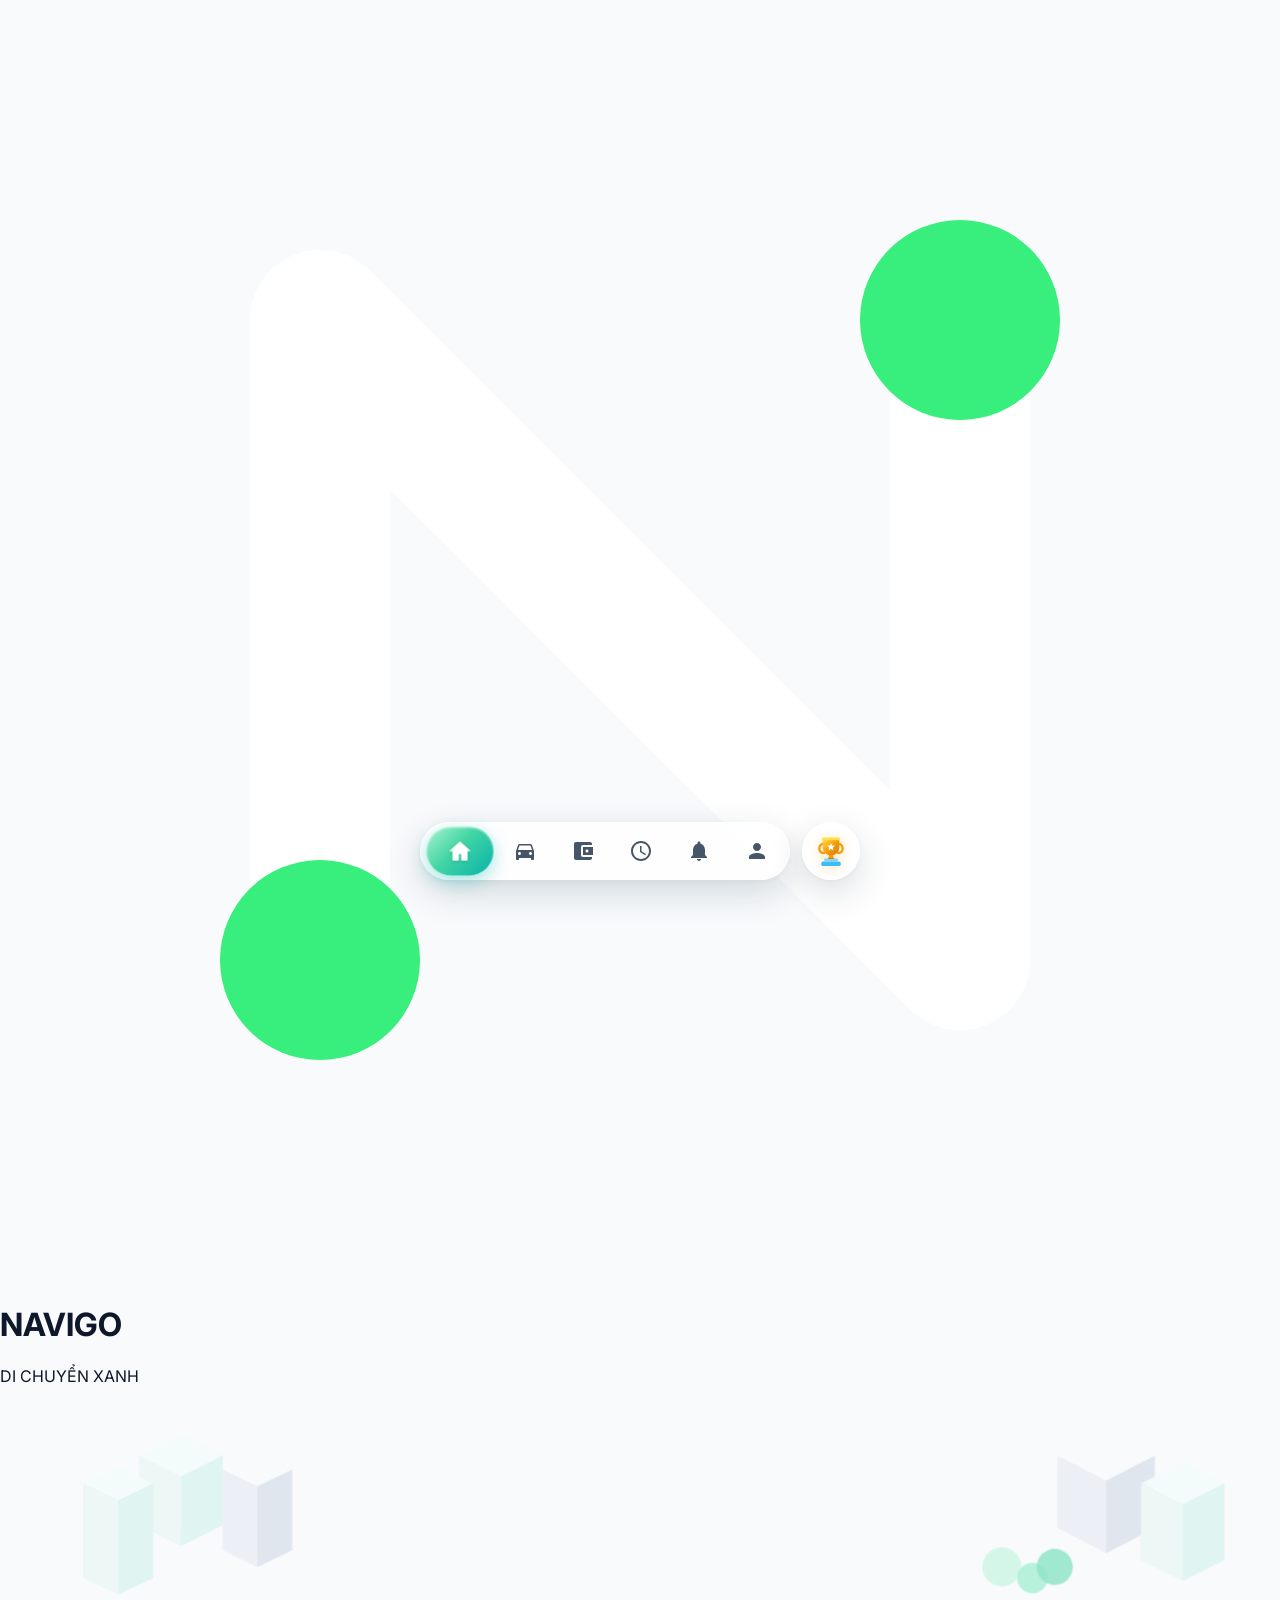
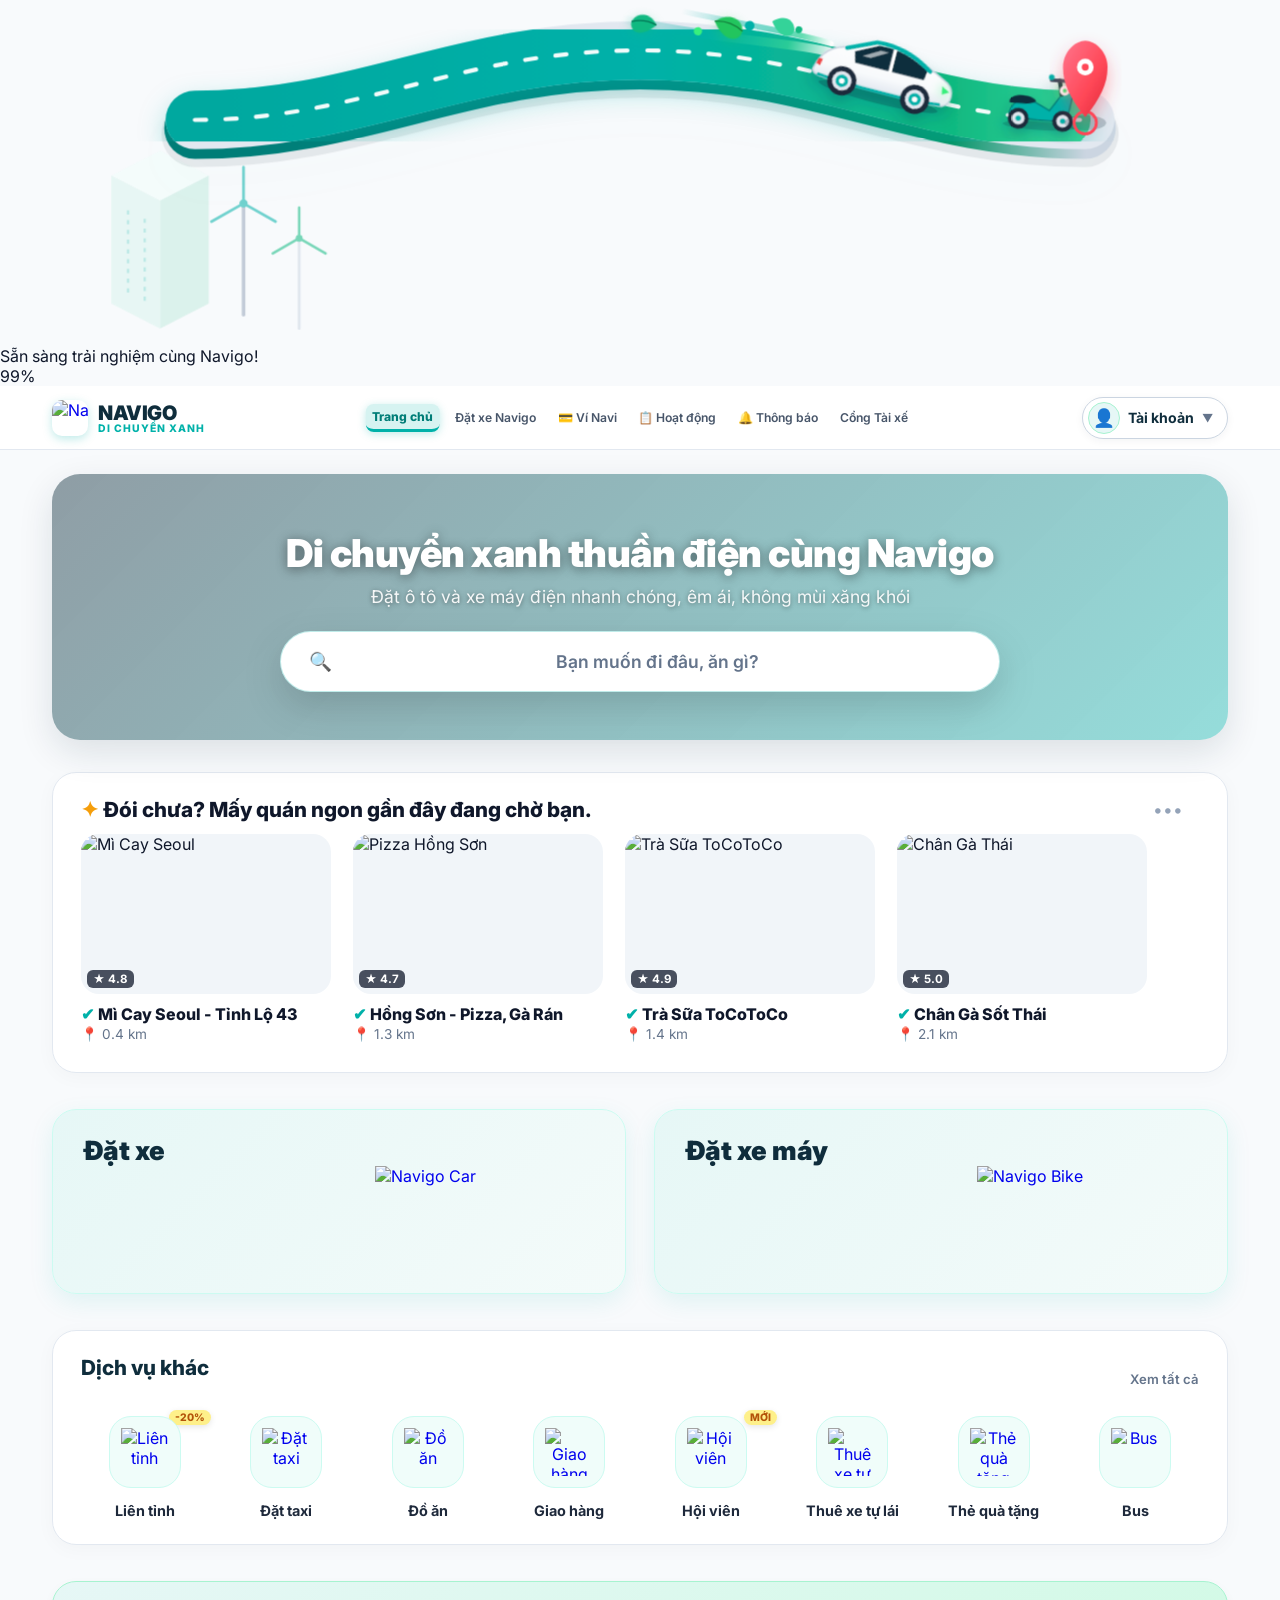
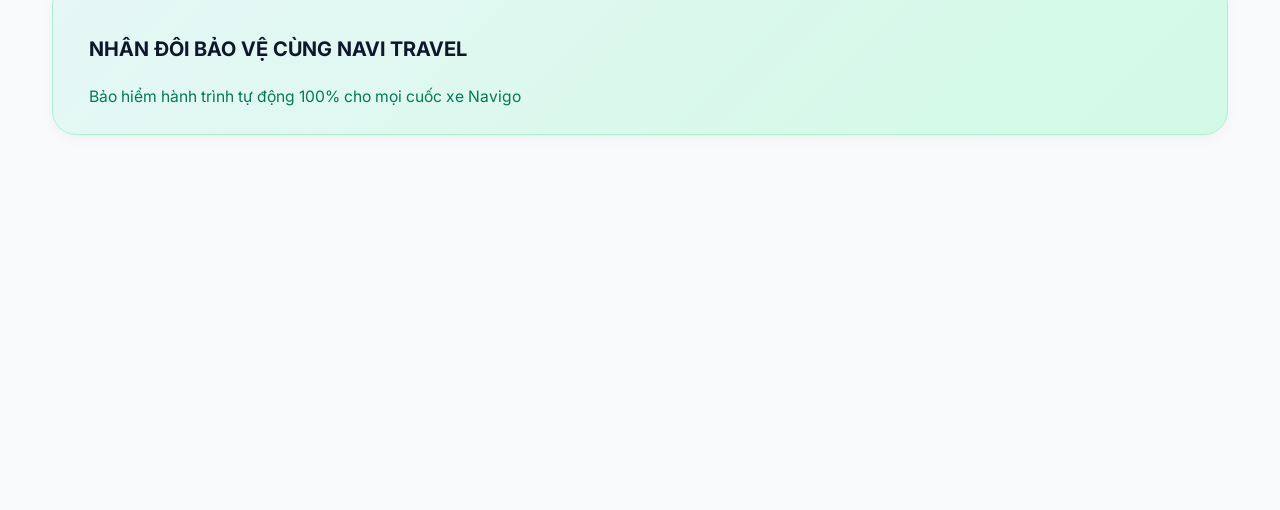
==== commit 9e6775e8: "cap nhat toan bo ma nguon moi nhat" ====
--- a/frontend/index.html
+++ b/frontend/index.html
@@ -946,11 +946,11 @@
                         </a>
 
                         <!-- 8. VinBus -->
-                        <a href="javascript:void(0)" onclick="window.showFeatureInDevelopment('VinBus', '🚌'); return false;" class="gsm-grid-item" role="button" aria-label="VinBus">
+                        <a href="javascript:void(0)" onclick="window.showFeatureInDevelopment('Bus', '🚌'); return false;" class="gsm-grid-item" role="button" aria-label="VinBus">
                             <div class="gsm-grid-icon-wrap">
-                                <img src="assets/gsm/ic_vinbus.svg" alt="VinBus">
-                            </div>
-                            <div class="gsm-grid-label">VinBus</div>
+                                <img src="assets/gsm/ic_vinbus.svg" alt="Bus">
+                            </div>
+                            <div class="gsm-grid-label">Bus</div>
                         </a>
                     </div>
                 </div>
@@ -958,10 +958,10 @@
                 <!-- 5. Promotional Banner Card (BIC & BIDV) -->
                 <div class="gsm-banner-card" onclick="window.location.href='pages/customer.html'">
                     <div class="gsm-banner-left">
-                        <h4>🛡️ NHÂN ĐÔI BẢO VỆ CÙNG BIC & BIDV</h4>
+                        <h4>NHÂN ĐÔI BẢO VỆ CÙNG NAVI TRAVEL</h4>
                         <p>Bảo hiểm hành trình tự động 100% cho mọi cuốc xe Navigo</p>
                     </div>
-                    <div class="gsm-banner-graphic">🎉</div>
+                    <div class="gsm-banner-graphic"></div>
                 </div>
 
                 <div style="height: 90px;"></div>
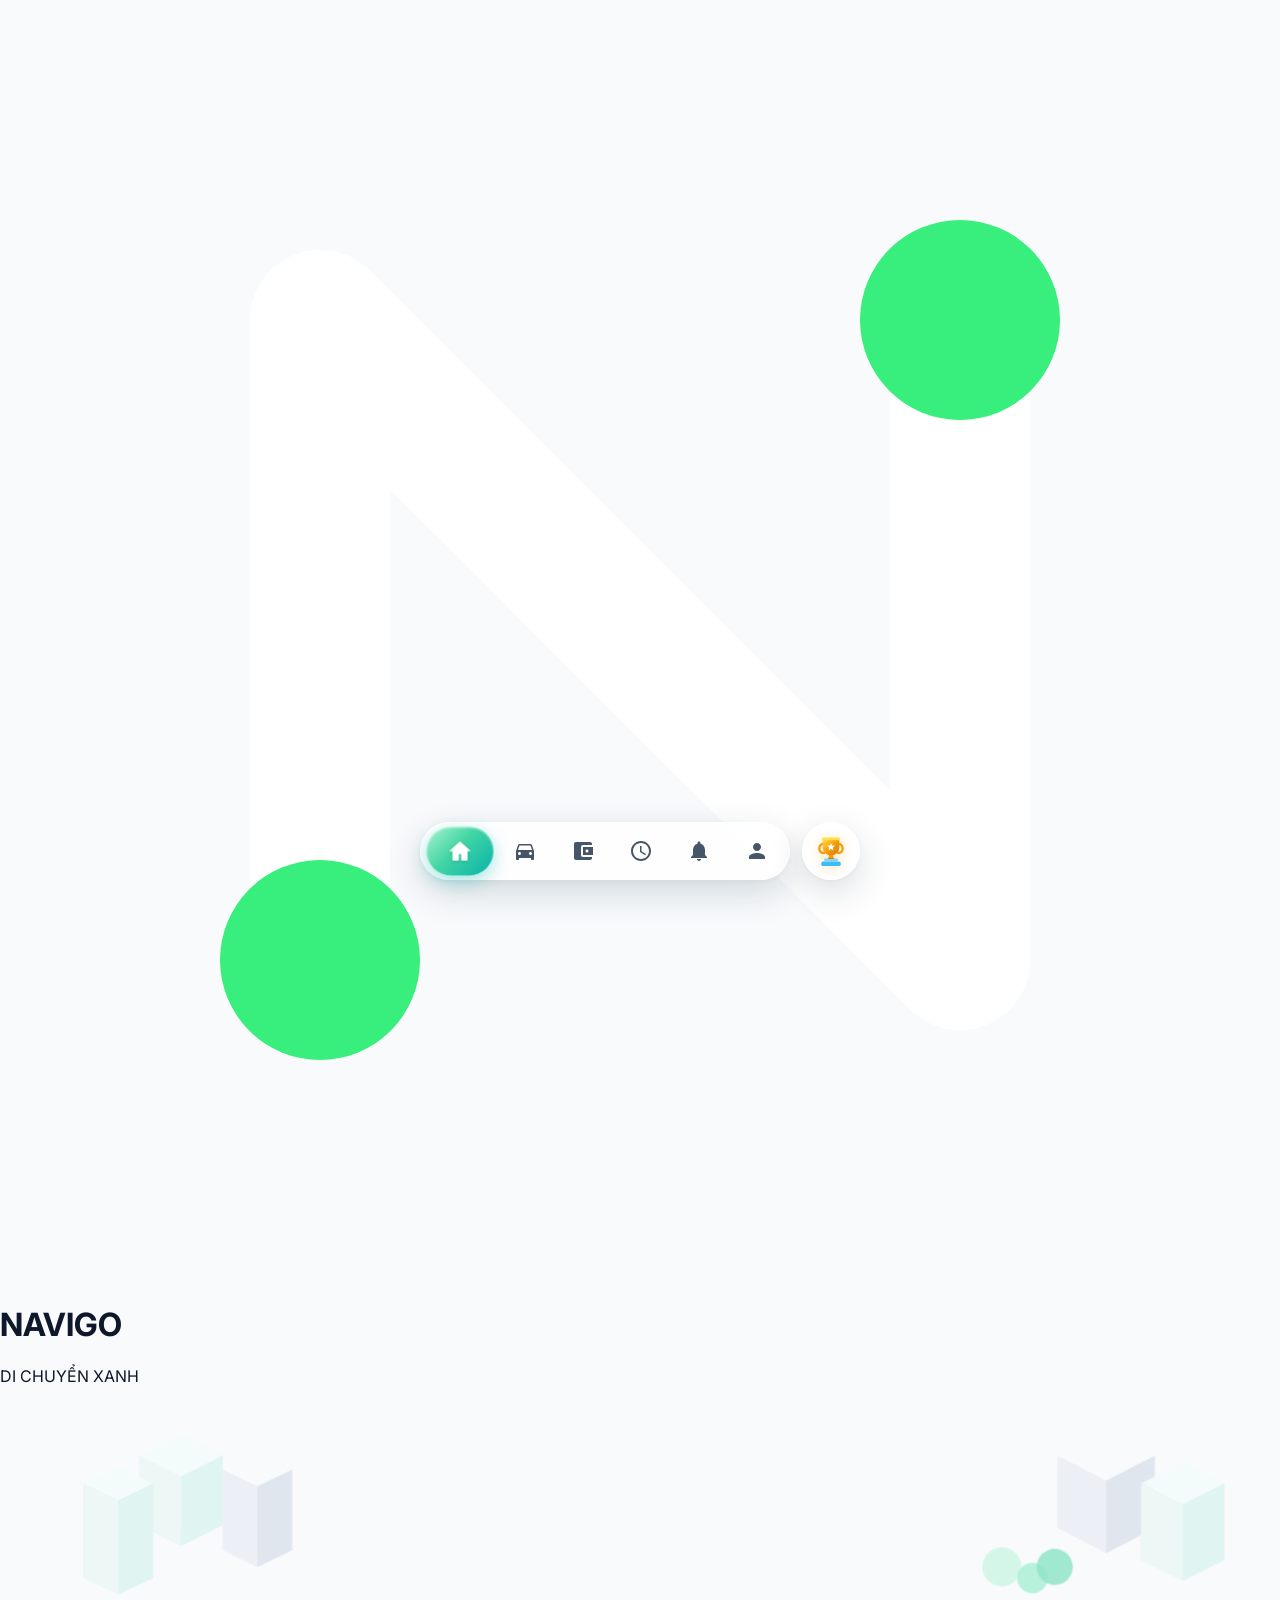
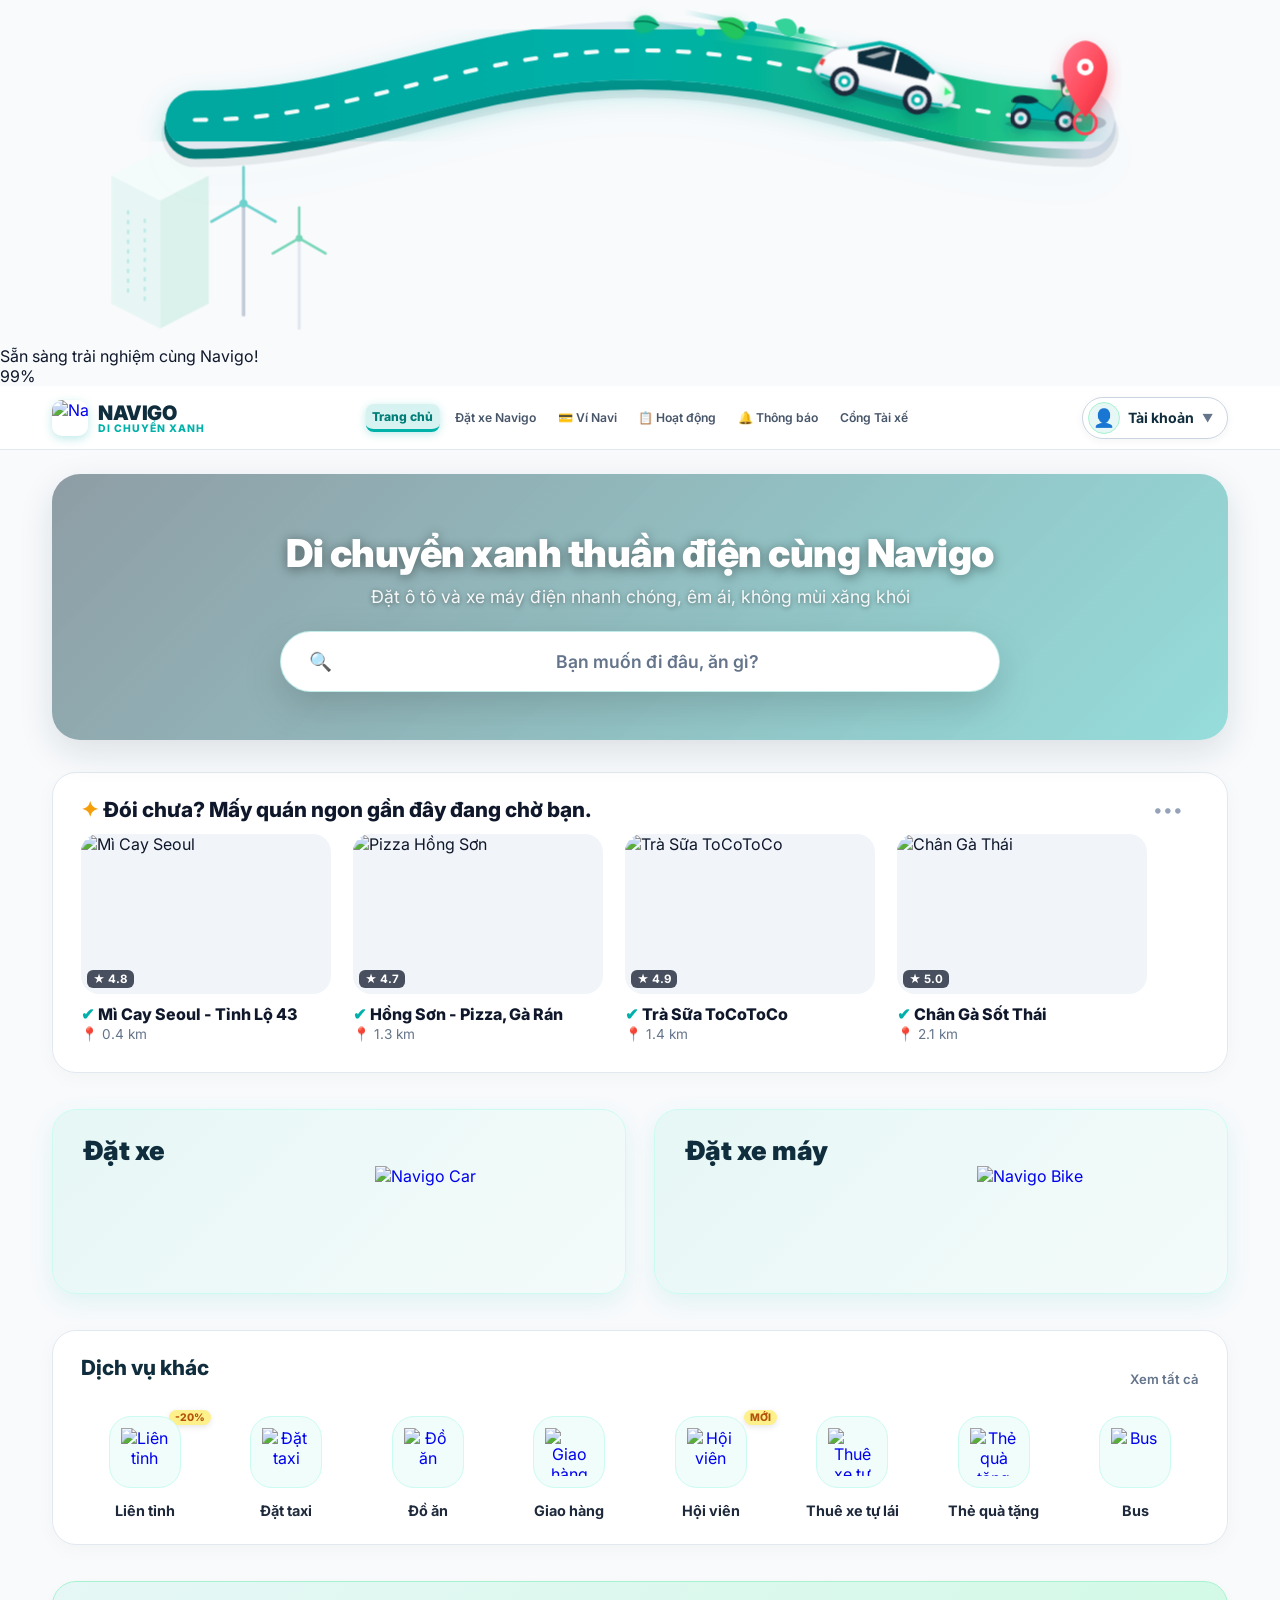
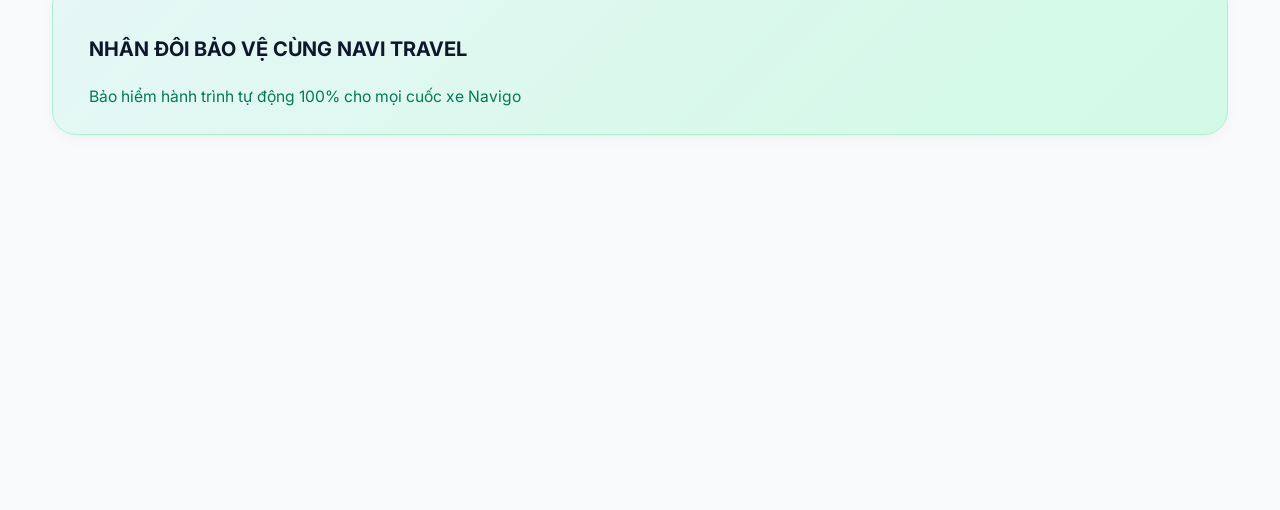
==== commit cdee10eb: "co ban la xong" ====
--- a/frontend/index.html
+++ b/frontend/index.html
@@ -769,10 +769,10 @@
                         <div class="gsm-guest-dropdown-sub">Đăng nhập để đặt xe & quản lý ví</div>
                     </div>
                     <a href="pages/login.html" class="gsm-guest-dropdown-item item-login">
-                        <span>🔑</span> Đăng nhập
+                        <span></span> Đăng nhập
                     </a>
                     <a href="pages/register.html" class="gsm-guest-dropdown-item item-register">
-                        <span>📝</span> Đăng ký tài khoản
+                        <span></span> Đăng ký 
                     </a>
                 </div>
             </div>
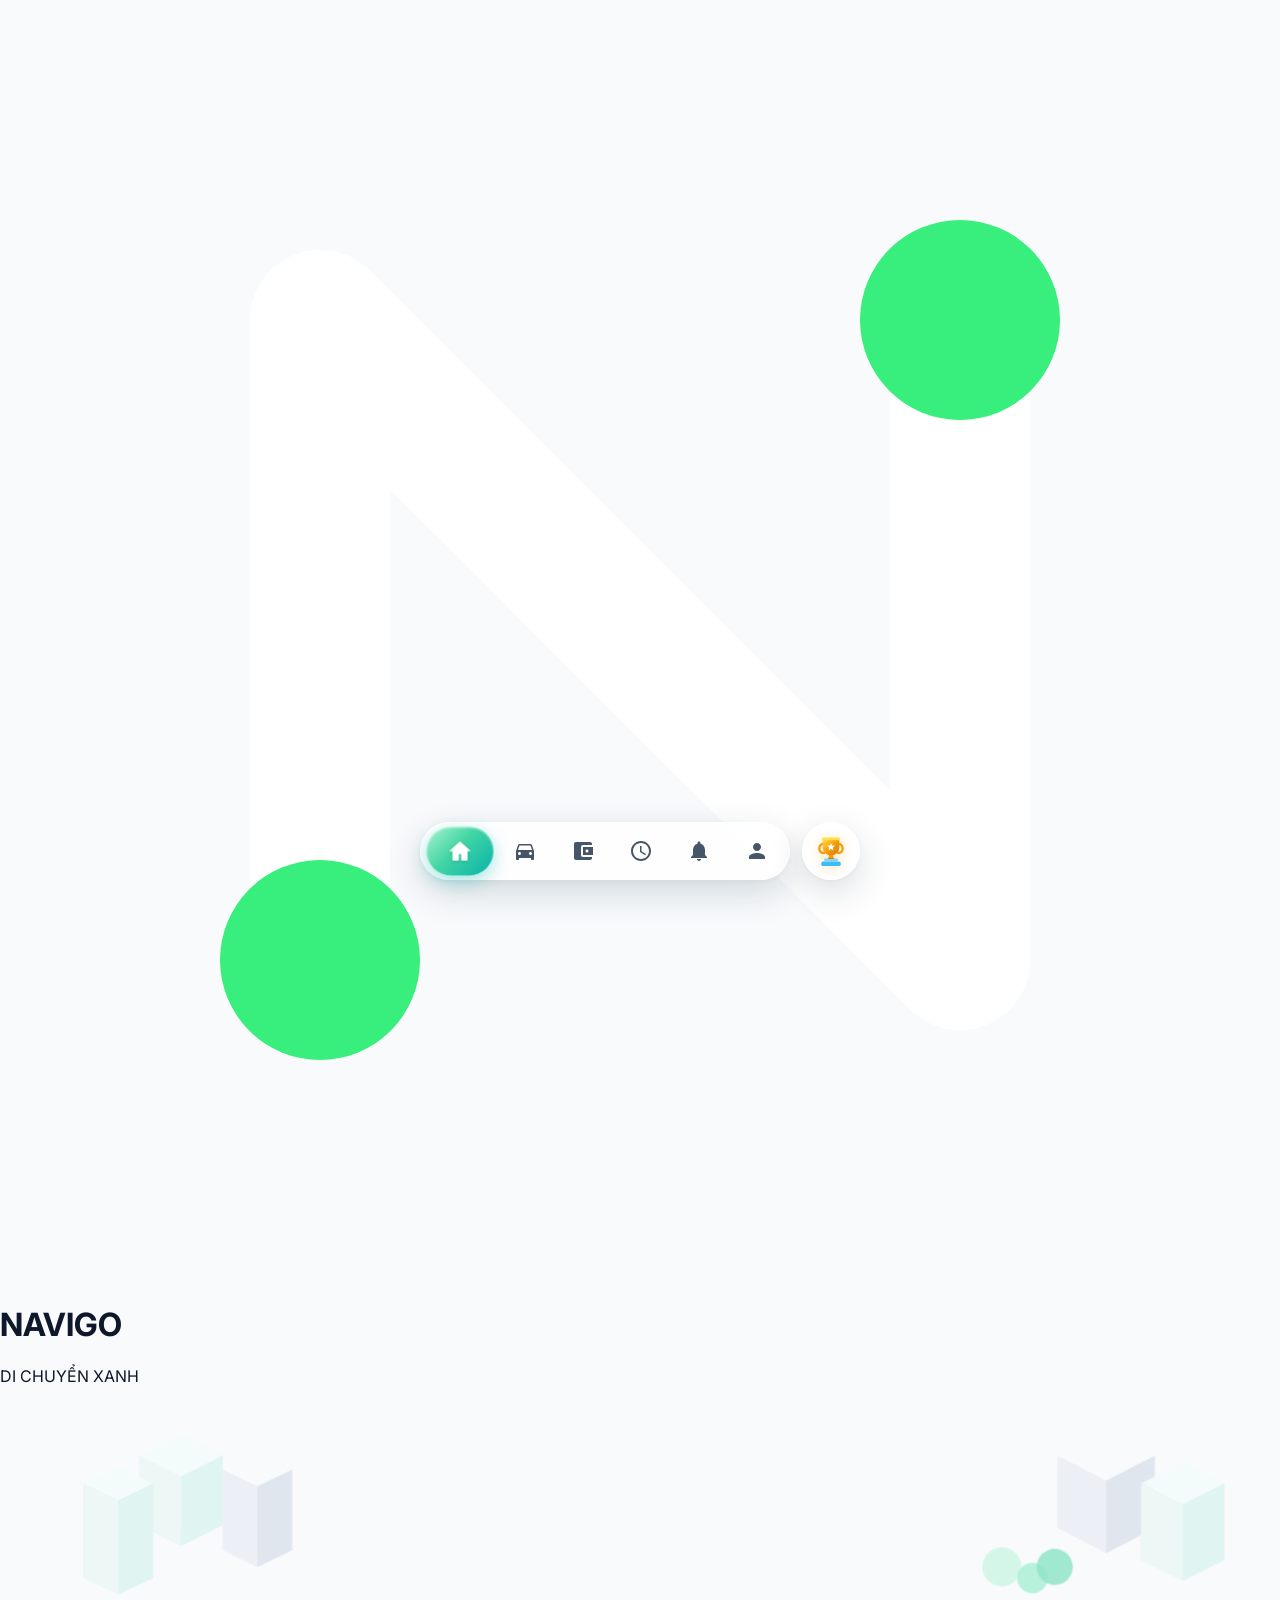
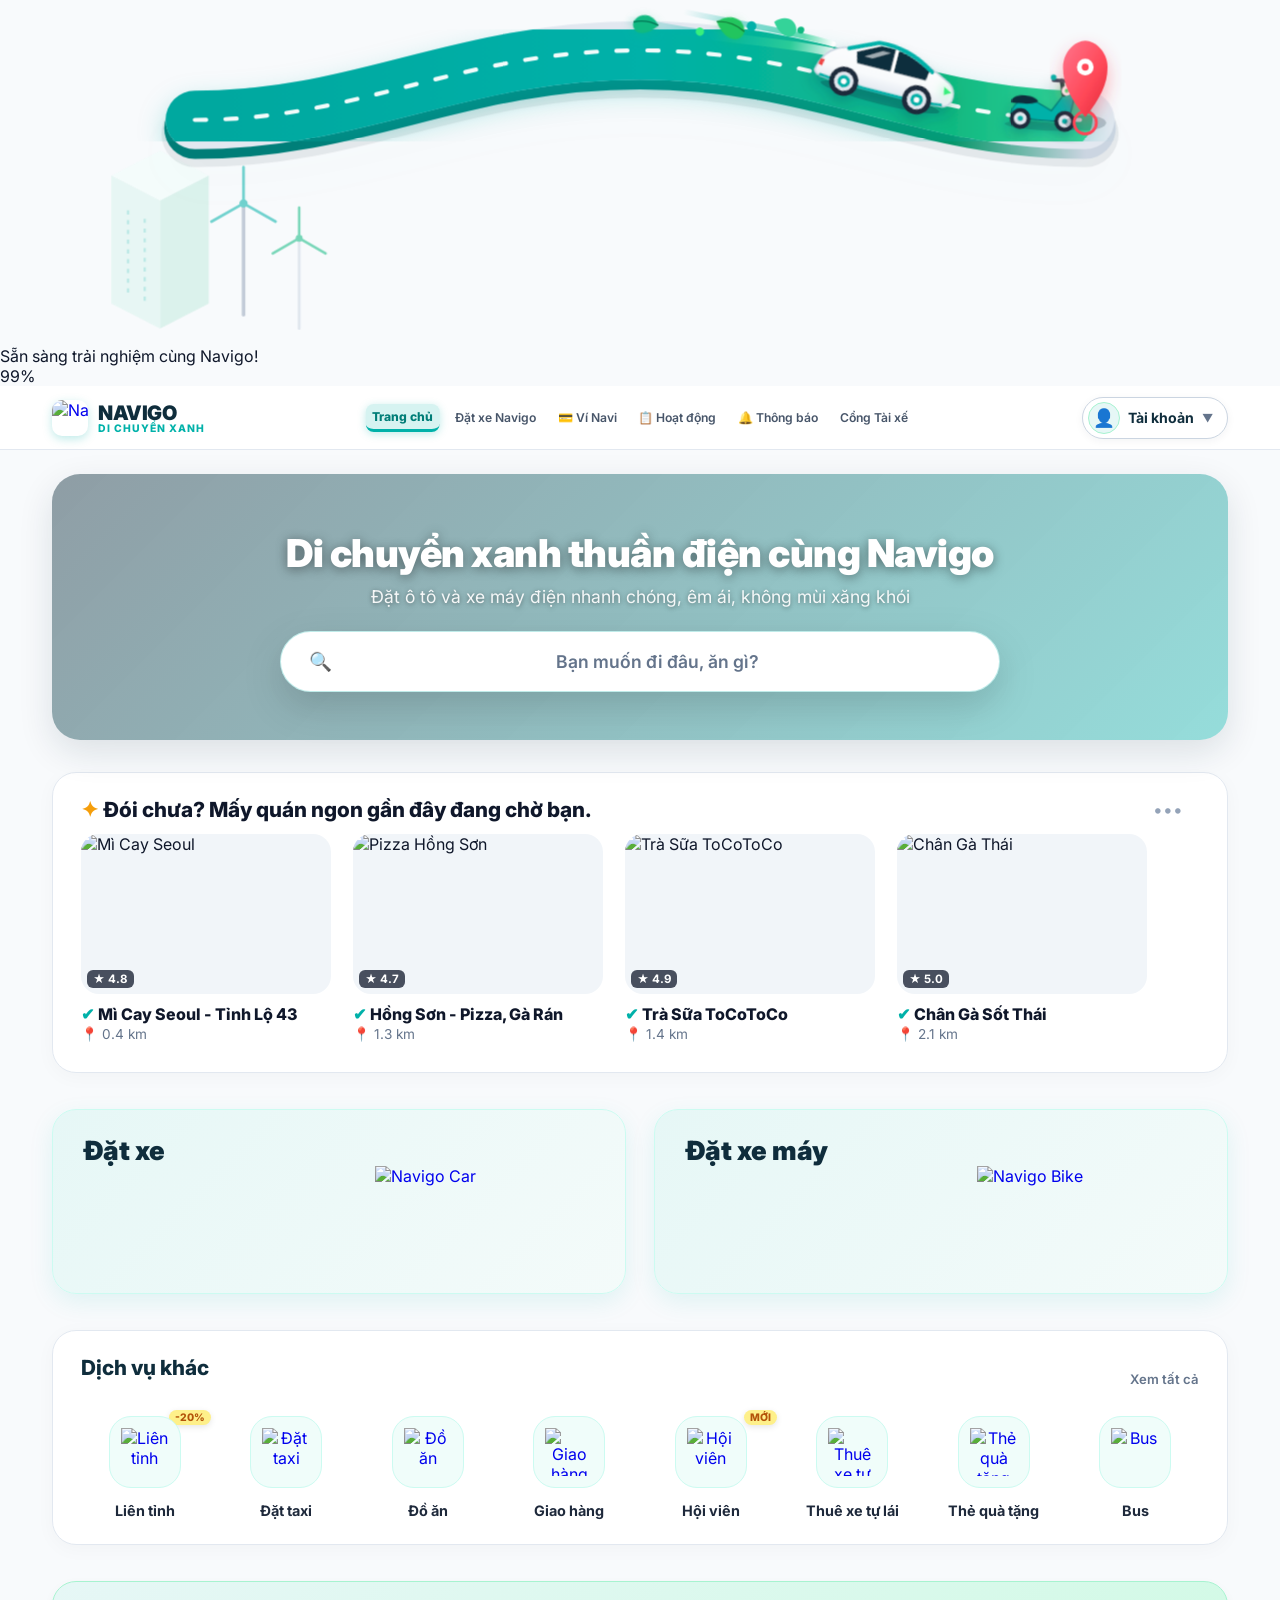
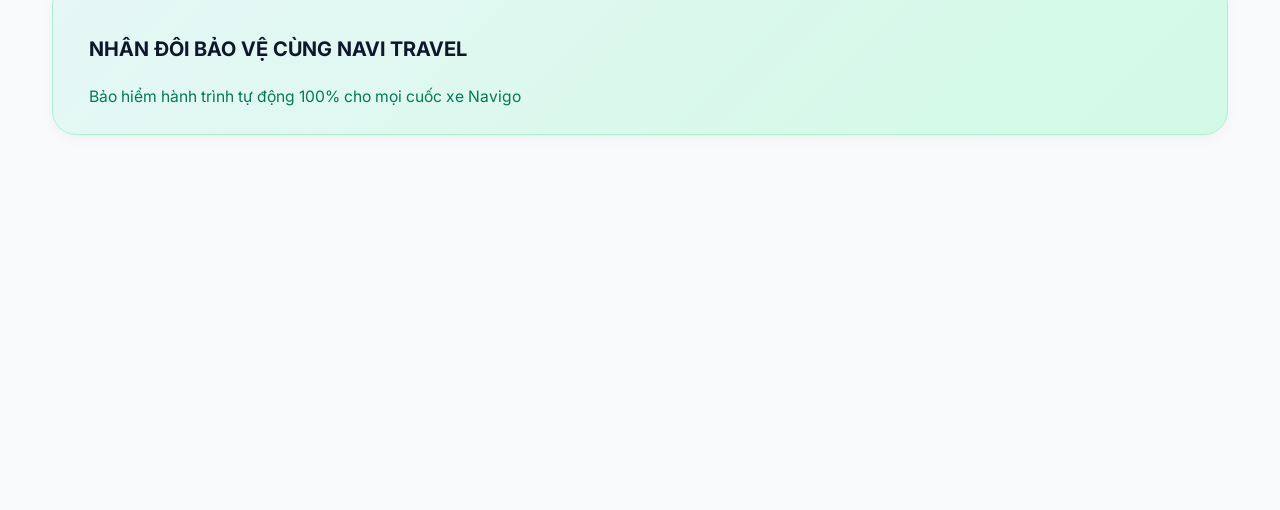
==== commit 781d8a56: "hoan chinh lan 1" ====
--- a/frontend/index.html
+++ b/frontend/index.html
@@ -766,7 +766,7 @@
                 <div class="gsm-guest-dropdown" id="guest-account-dropdown">
                     <div class="gsm-guest-dropdown-header">
                         <div class="gsm-guest-dropdown-title">Chào mừng bạn!</div>
-                        <div class="gsm-guest-dropdown-sub">Đăng nhập để đặt xe & quản lý ví</div>
+                        <div class="gsm-guest-dropdown-sub"></div>
                     </div>
                     <a href="pages/login.html" class="gsm-guest-dropdown-item item-login">
                         <span></span> Đăng nhập
